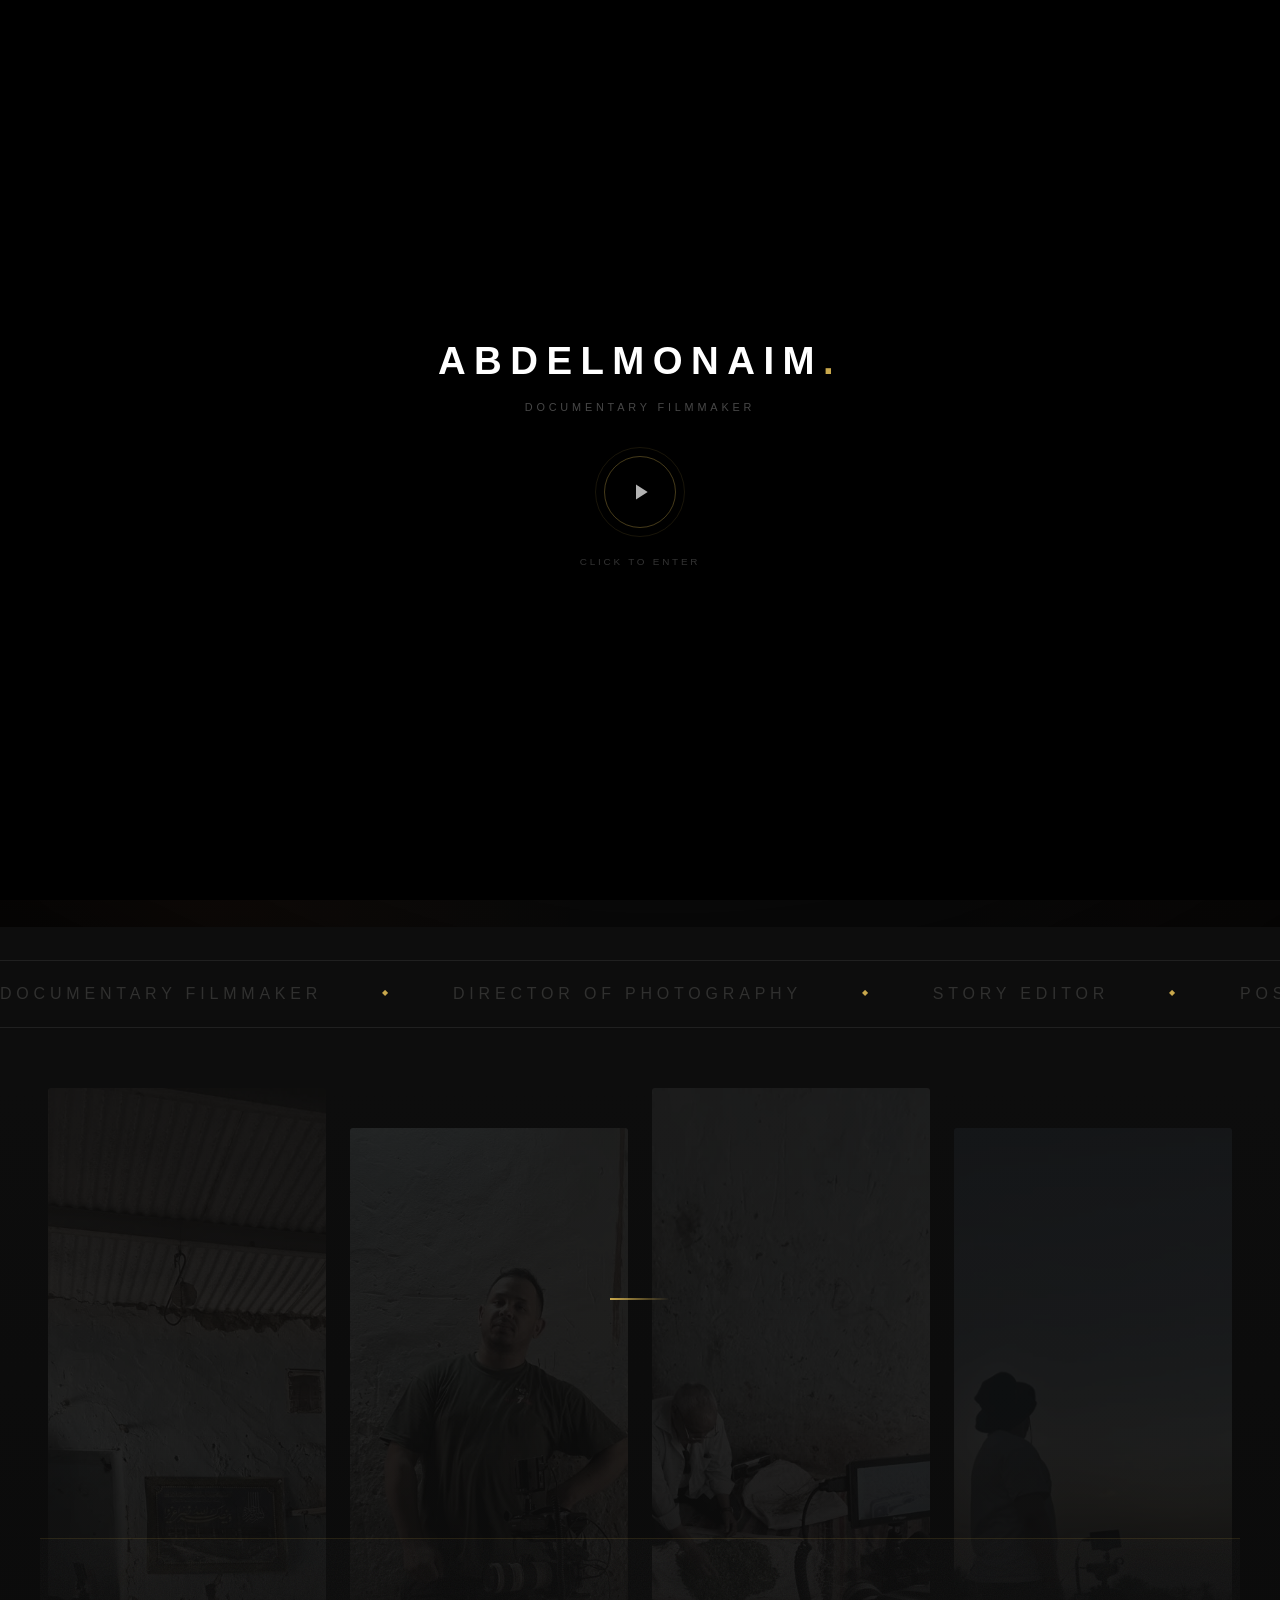
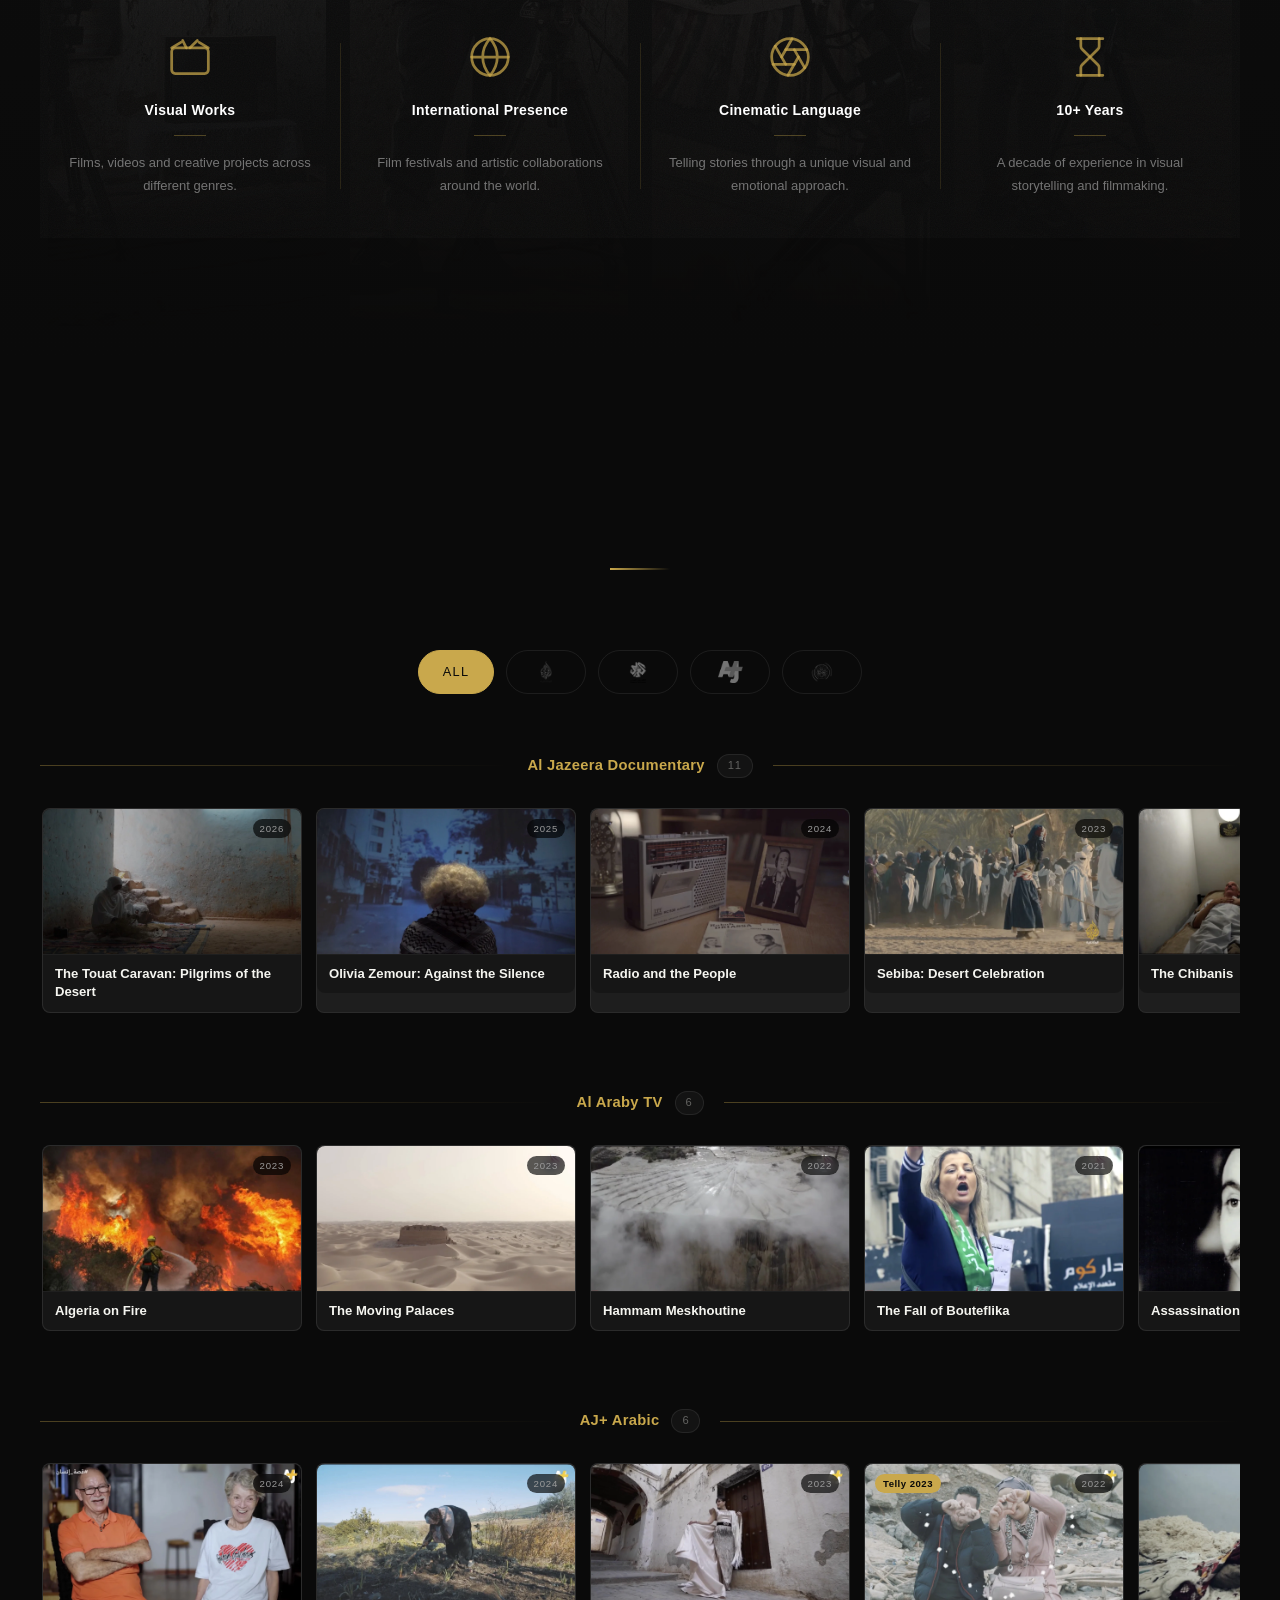
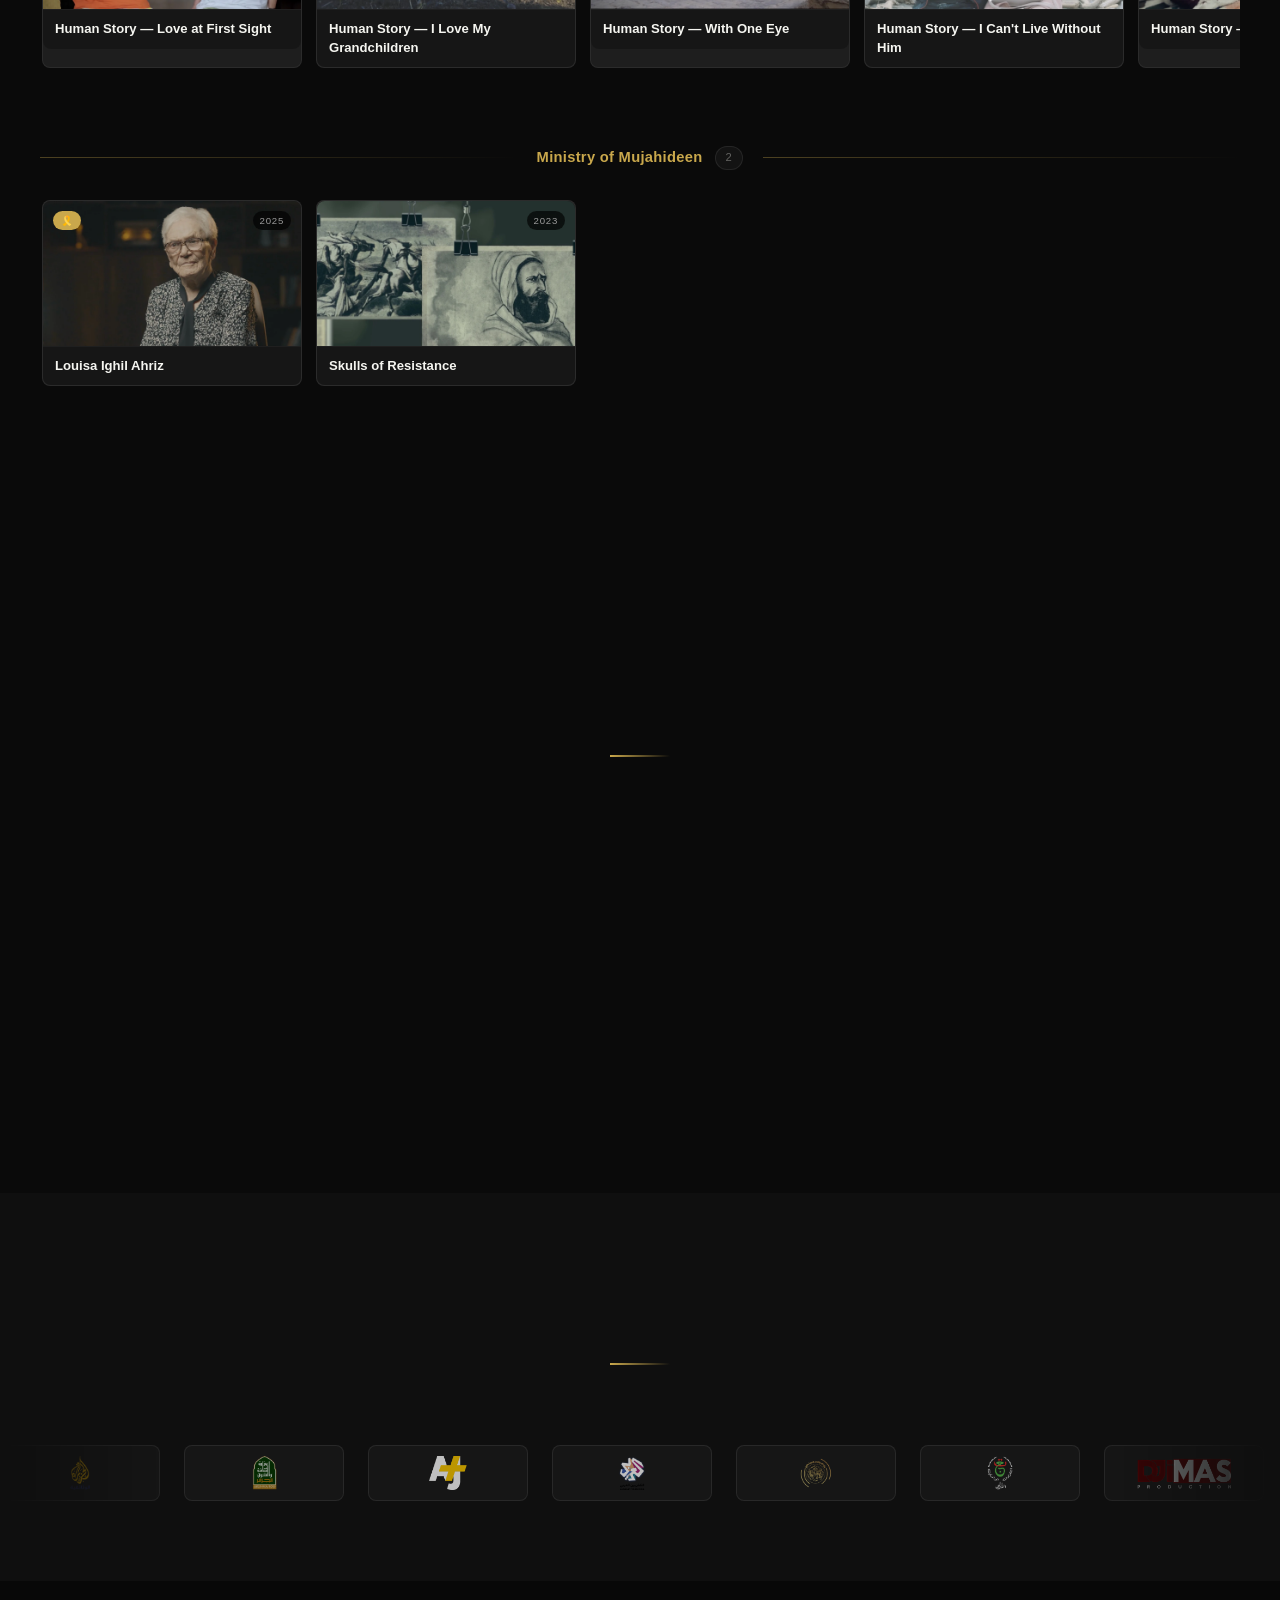
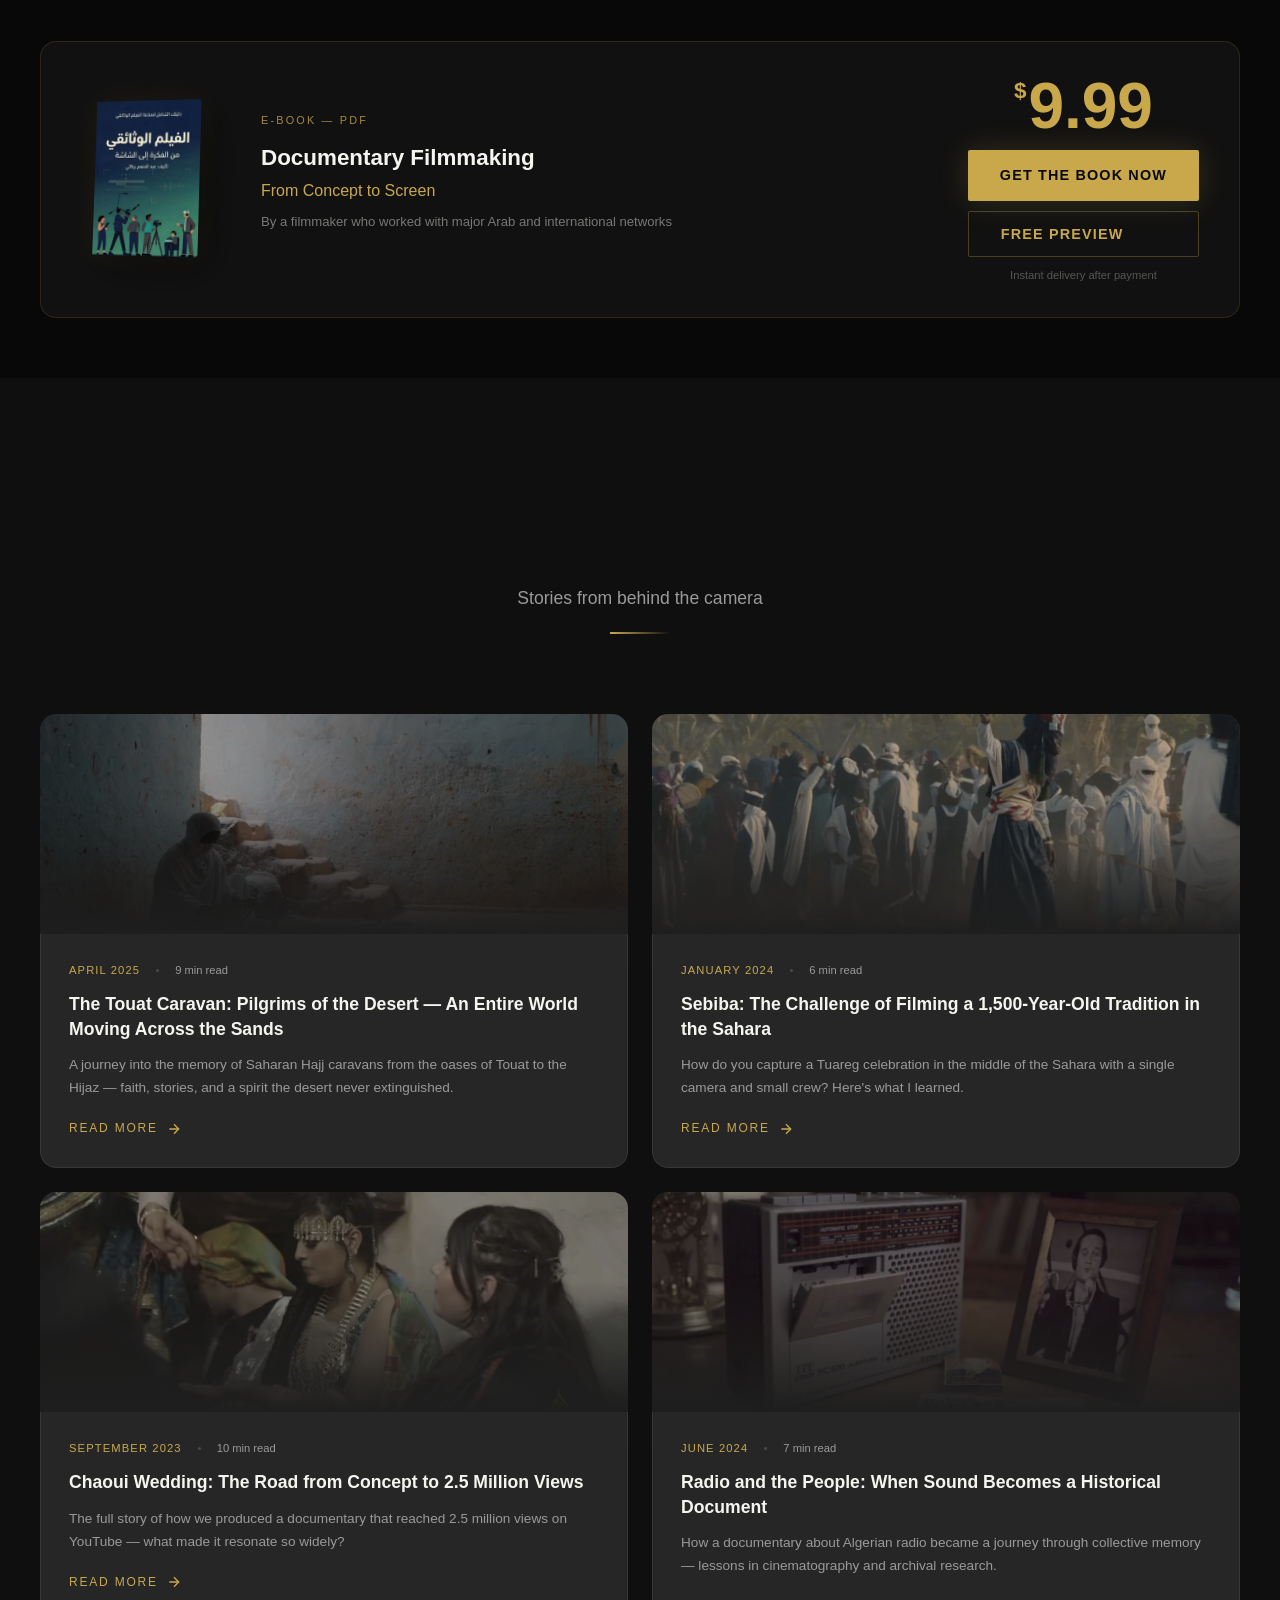
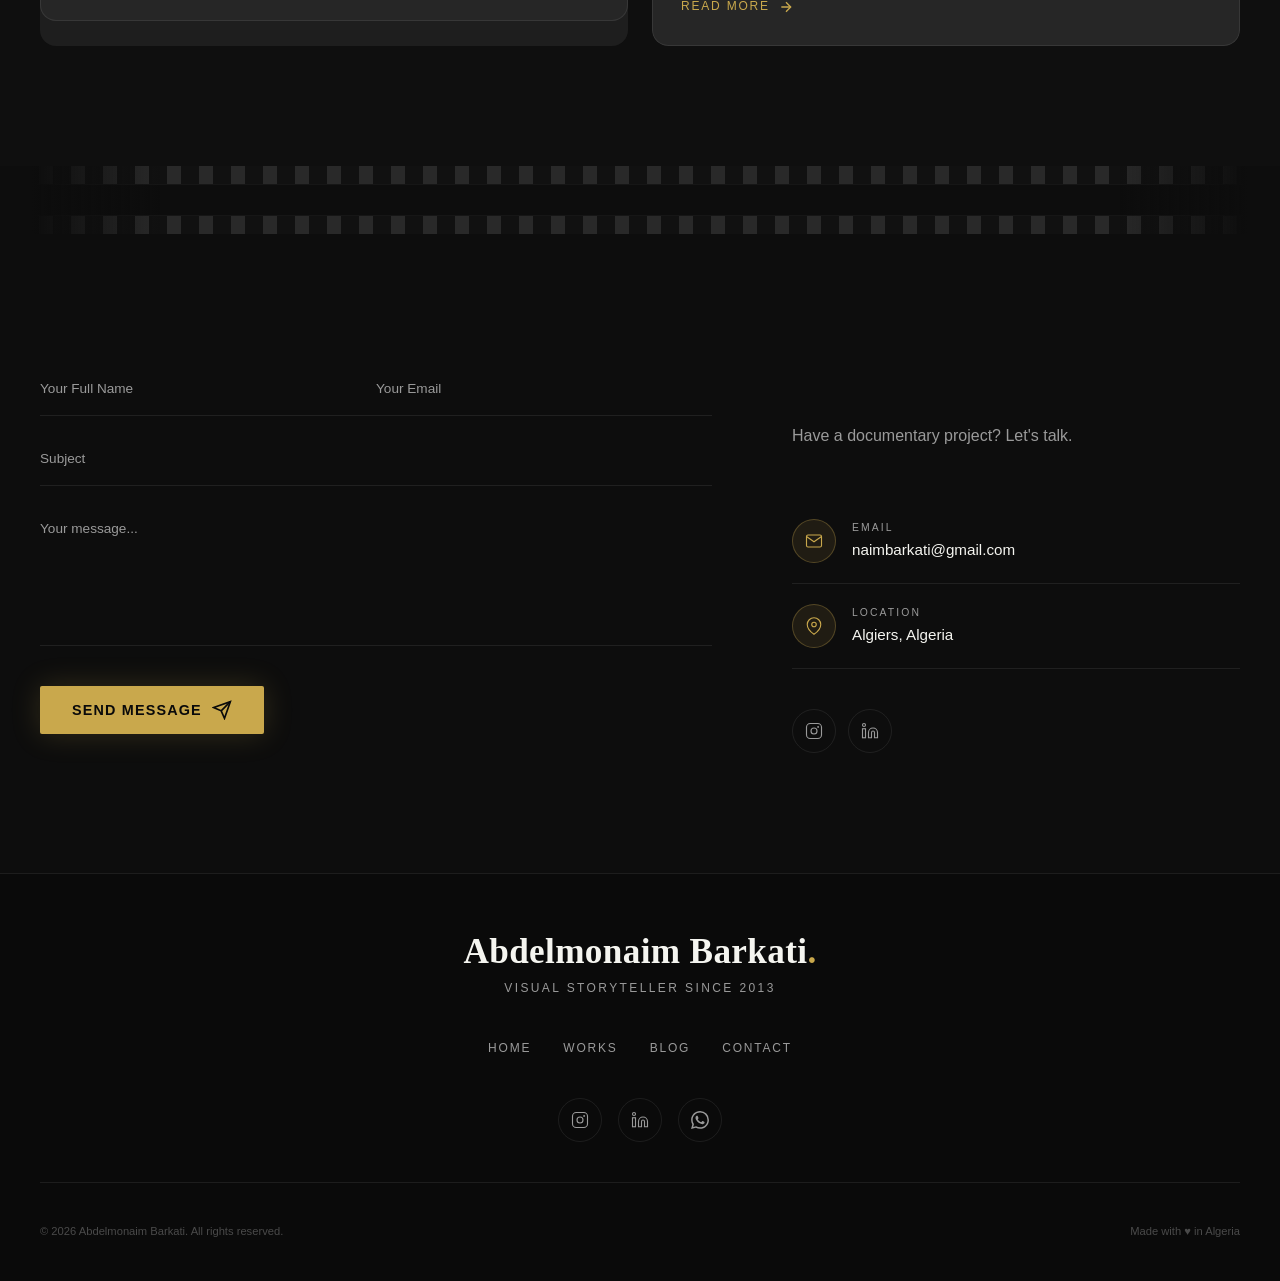
==== index.html @ caad0a42 "first commit" ====
<!DOCTYPE html>
<html lang="ar" dir="rtl">
<head>
  <meta charset="UTF-8" />
  <meta name="viewport" content="width=device-width, initial-scale=1.0" />
  <meta name="description" content="عبد المنعم بركاتي — صانع أفلام وثائقية، مدير تصوير، مونتاج قصصي. أعمال مع الجزيرة والعربي." />
  <meta property="og:title" content="عبد المنعم بركاتي | صانع أفلام وثائقية" />
  <meta property="og:description" content="بورتفوليو سينمائي لصانع أفلام وثائقية بخبرة أكثر من 10 سنوات" />
  <meta property="og:type" content="website" />
  <meta property="og:url" content="https://abdelmonaimbarkati.com/" />
  <meta property="og:image" content="https://abdelmonaimbarkati.com/assets/og-image.jpg" />
  <meta property="og:image:width" content="1200" />
  <meta property="og:image:height" content="630" />
  <meta property="og:locale" content="ar_AR" />
  <meta name="twitter:card" content="summary_large_image" />
  <meta name="twitter:image" content="https://abdelmonaimbarkati.com/assets/og-image.jpg" />

  <!-- Security Headers -->
  <meta http-equiv="X-Content-Type-Options" content="nosniff" />
  <meta http-equiv="X-Frame-Options" content="SAMEORIGIN" />
  <meta http-equiv="Referrer-Policy" content="strict-origin-when-cross-origin" />
  <meta http-equiv="Permissions-Policy" content="camera=(), microphone=(), geolocation=()" />
  <meta http-equiv="Content-Security-Policy" content="
    default-src 'self';
    script-src 'self' 'unsafe-inline' https://cdnjs.cloudflare.com https://cdn.jsdelivr.net;
    style-src 'self' 'unsafe-inline' https://fonts.googleapis.com;
    font-src 'self' https://fonts.gstatic.com;
    img-src 'self' data: https:;
    connect-src 'self' https://api.emailjs.com;
    frame-src 'self' https://www.youtube.com;
  " />

  <title>عبد المنعم بركاتي | صانع أفلام وثائقية</title>

  <!-- Favicon -->
  <link rel="icon" type="image/svg+xml" href="favicon.svg" />
  <link rel="shortcut icon" href="favicon.svg" />
  <link rel="apple-touch-icon" href="assets/apple-touch-icon.png" />

  <!-- Canonical & Sitemap -->
  <link rel="canonical" href="https://abdelmonaimbarkati.com/" />
  <link rel="sitemap" type="application/xml" href="/sitemap.xml" />

  <!-- Structured Data (Schema.org) -->
  <script type="application/ld+json">
  {
    "@context": "https://schema.org",
    "@type": "Person",
    "name": "Abdelmonaim Barkati",
    "alternateName": "عبد المنعم بركاتي",
    "url": "https://abdelmonaimbarkati.com",
    "image": "https://abdelmonaimbarkati.com/assets/og-image.jpg",
    "jobTitle": "Documentary Filmmaker",
    "description": "Documentary filmmaker with over ten years of experience in directing, cinematography, and post-production. Works with Al Jazeera Documentary and Al Araby TV.",
    "sameAs": [
      "https://www.instagram.com/abdelmonaim_barkati/",
      "https://www.linkedin.com/in/abdelmonaim-barkati-8031a2251/"
    ],
    "knowsAbout": ["Documentary Filmmaking", "Cinematography", "Post-Production", "Story Editing", "Color Grading"],
    "address": {
      "@type": "PostalAddress",
      "addressLocality": "Algiers",
      "addressCountry": "DZ"
    }
  }
  </script>

  <!-- Preconnect for performance -->
  <link rel="preconnect" href="https://fonts.googleapis.com" />
  <link rel="preconnect" href="https://fonts.gstatic.com" crossorigin />

  <!-- Google Fonts -->
  <link href="https://fonts.googleapis.com/css2?family=Cairo:wght@300;400;600;700;900&family=Tajawal:wght@400;700;900&family=Bebas+Neue&family=Inter:wght@300;400;500;600&family=DM+Sans:wght@400;500;600&family=Dancing+Script:wght@600;700&family=Aref+Ruqaa+Ink&display=swap" rel="stylesheet" />

  <!-- Stylesheets -->
  <link rel="stylesheet" href="css/main.css" />
  <link rel="stylesheet" href="css/animations.css" />
  <link rel="stylesheet" href="css/components.css" />
  <link rel="stylesheet" href="css/rtl.css" />
  <!-- Google Analytics -->
  <script async src="https://www.googletagmanager.com/gtag/js?id=G-0T9Q0EGF7C"></script>
  <script>
    window.dataLayer = window.dataLayer || [];
    function gtag(){dataLayer.push(arguments);}
    gtag("js", new Date());
    gtag("config", "G-0T9Q0EGF7C");
  </script>
</head>

<body class="lang-ar">

  <!-- ═══════════════════════════════════════════════════════
       CUSTOM CURSOR
  ═══════════════════════════════════════════════════════ -->
  <div id="cursor-outer"></div>
  <div id="cursor-inner"></div>

  <!-- Scroll Progress Bar -->
  <div id="scroll-progress"></div>

  <!-- Back to Top -->
  <button id="back-to-top" aria-label="العودة للأعلى">
    <svg viewBox="0 0 24 24" fill="none" stroke="currentColor" stroke-width="2"><polyline points="18 15 12 9 6 15"/></svg>
  </button>

  <!-- SVG Symbol Definitions -->
  <svg xmlns="http://www.w3.org/2000/svg" style="display:none" aria-hidden="true">
    <symbol id="laurel-symbol" viewBox="0 0 2400 1304" preserveAspectRatio="xMidYMid meet">
      <g transform="translate(0,1304) scale(0.1,-0.1)" fill="currentColor">
        <path d="M4475 13012 c-103 -75 -259 -269 -329 -409 -67 -134 -119 -304 -147
-478 -20 -125 -17 -533 4 -675 24 -152 58 -285 102 -391 4 -11 -18 -44 -74
-107 -121 -137 -363 -430 -485 -587 -142 -181 -145 -185 -98 -90 85 173 179
429 217 595 54 239 48 544 -16 820 -37 160 -106 350 -128 350 -17 0 -136 -94
-188 -149 -355 -372 -403 -1134 -112 -1797 28 -65 39 -101 33 -110 -256 -366
-345 -500 -490 -743 -52 -85 -94 -153 -94 -149 0 4 11 49 25 100 57 208 77
351 82 568 5 176 2 222 -15 326 -37 216 -117 415 -229 572 -58 82 -185 216
-246 260 l-45 32 -45 -51 c-95 -109 -179 -292 -216 -474 -42 -206 -37 -424 15
-665 65 -302 167 -505 342 -684 61 -62 201 -166 224 -166 5 0 -20 -55 -55
-122 -79 -150 -190 -392 -292 -638 -42 -102 -80 -194 -85 -205 -6 -12 -7 20
-2 85 11 164 7 526 -6 623 -49 340 -198 612 -436 795 -75 58 -241 144 -270
140 -18 -3 -24 -16 -38 -83 -66 -307 -63 -689 7 -968 93 -368 383 -824 591
-930 l32 -16 -29 -93 c-47 -149 -137 -516 -170 -696 -17 -92 -32 -168 -34
-170 -1 -1 -5 50 -9 114 -8 147 -38 360 -71 511 -99 445 -298 736 -640 936
-84 49 -205 101 -280 121 l-54 14 -7 -45 c-3 -24 -4 -142 -1 -261 7 -315 52
-542 156 -780 155 -359 518 -747 803 -858 l70 -28 -6 -76 c-21 -268 -17 -717
9 -1020 l5 -55 -26 55 c-15 30 -68 179 -119 330 -51 151 -111 317 -134 368
-147 337 -356 566 -645 707 -172 84 -379 135 -547 135 l-76 0 12 -77 c51 -313
179 -630 354 -878 110 -157 337 -359 552 -492 184 -115 424 -214 620 -257 25
-5 27 -11 38 -98 14 -101 92 -500 115 -587 8 -30 11 -50 7 -45 -5 5 -42 50
-83 99 -304 368 -664 641 -992 750 -191 64 -389 81 -569 50 -89 -15 -223 -59
-244 -79 -28 -26 223 -349 381 -491 145 -130 264 -213 421 -290 386 -190 754
-248 1051 -165 38 10 69 18 70 17 0 -1 20 -58 44 -127 60 -175 147 -378 235
-547 l74 -144 -57 49 c-240 207 -534 377 -806 467 -172 58 -290 78 -451 78
-198 0 -350 -40 -505 -132 -75 -45 -190 -145 -190 -166 0 -7 34 -45 75 -83
330 -309 800 -506 1280 -538 249 -16 511 50 669 171 27 20 52 33 56 28 4 -4
40 -60 80 -123 169 -267 384 -548 674 -879 12 -13 -13 1 -54 32 -287 213 -589
361 -857 418 -139 30 -386 37 -508 14 -181 -34 -339 -117 -448 -234 -68 -74
-69 -69 46 -169 236 -205 580 -369 932 -444 155 -32 428 -33 555 -1 164 42
336 130 420 217 l34 36 261 -258 c143 -142 307 -302 365 -355 l105 -97 -70 26
c-219 82 -442 142 -626 169 -123 17 -356 20 -479 5 -249 -31 -460 -122 -570
-247 -42 -48 -100 -154 -100 -184 0 -22 131 -86 261 -127 224 -72 430 -97 737
-89 169 4 239 10 315 26 128 28 243 71 331 123 79 46 215 176 235 225 l13 32
101 -86 c216 -181 447 -345 712 -506 72 -43 121 -76 110 -73 -320 90 -768 130
-1032 90 -354 -52 -624 -213 -731 -436 -61 -124 -61 -122 -5 -146 175 -75 387
-112 639 -112 391 0 722 84 959 243 79 53 207 178 251 244 19 29 36 53 38 53
1 0 95 -47 207 -104 233 -119 487 -237 734 -338 192 -79 667 -259 671 -255 2
2 23 55 47 119 l44 116 -141 52 c-531 197 -1021 418 -1397 631 l-126 71 50 46
c140 131 244 356 282 612 19 124 19 346 0 476 -20 131 -73 324 -120 436 -36
87 -37 87 -68 82 -18 -3 -64 -21 -103 -40 -247 -118 -367 -491 -309 -964 23
-190 72 -385 131 -518 13 -30 23 -56 22 -58 -6 -5 -329 216 -444 304 -132 100
-344 279 -344 290 0 4 19 18 42 31 92 53 202 179 266 306 74 148 134 383 147
576 11 175 -24 411 -91 608 -48 140 -59 161 -87 161 -13 0 -61 -18 -107 -41
-117 -56 -229 -169 -288 -289 -69 -143 -83 -214 -89 -452 -6 -219 3 -330 38
-500 21 -107 70 -260 102 -323 18 -36 9 -30 -89 61 -246 229 -695 694 -694
719 1 5 64 57 142 115 168 125 298 245 367 339 120 161 213 411 236 631 8 80
25 433 21 437 -2 2 -41 -8 -87 -23 -266 -84 -413 -211 -542 -470 -102 -204
-124 -303 -137 -626 -6 -134 -16 -272 -23 -307 l-12 -64 -106 129 c-134 163
-264 335 -368 489 -72 105 -80 121 -64 127 349 146 425 190 553 318 101 102
180 218 272 400 48 96 255 706 243 718 -10 10 -203 -18 -273 -40 -189 -58
-344 -184 -483 -392 -110 -163 -143 -246 -221 -545 -44 -173 -106 -372 -127
-410 -9 -14 -44 38 -150 222 -71 124 -230 444 -278 559 l-31 77 36 7 c303 53
447 91 577 155 314 153 619 548 788 1019 59 166 63 183 40 177 -10 -3 -61 -8
-113 -12 -389 -27 -630 -147 -845 -420 -104 -132 -172 -246 -310 -514 -72
-141 -145 -278 -162 -305 l-31 -50 -16 38 c-67 159 -216 717 -216 806 0 15 14
19 98 25 290 21 538 106 742 256 167 122 368 348 502 565 87 140 228 433 228
472 0 13 -28 14 -197 9 -230 -6 -336 -28 -479 -97 -256 -124 -517 -421 -786
-895 -47 -82 -93 -166 -103 -185 l-18 -35 -8 25 c-32 100 -64 630 -54 876 l7
171 142 7 c162 7 298 26 418 56 396 101 737 366 1011 785 60 92 197 332 197
346 0 12 -270 40 -385 40 -287 0 -506 -98 -756 -339 -142 -135 -244 -266 -442
-566 -94 -142 -173 -253 -175 -246 -13 38 50 474 103 710 34 150 119 467 128
477 3 2 36 -2 73 -9 44 -8 148 -13 284 -13 195 1 227 3 341 28 347 74 553 181
780 407 119 119 206 228 296 372 75 120 76 111 -14 136 -148 39 -199 46 -338
47 -238 0 -448 -61 -740 -218 -193 -103 -448 -325 -601 -524 -8 -10 4 34 25
97 71 207 273 725 291 744 4 4 41 0 82 -9 401 -91 874 -36 1180 138 222 127
435 327 596 561 61 87 67 78 -78 124 -156 49 -204 57 -365 56 -115 0 -173 -5
-248 -22 -372 -82 -703 -267 -989 -553 -58 -58 -93 -88 -88 -73 25 65 209 416
285 544 112 187 285 450 297 450 5 0 34 -11 66 -24 172 -71 287 -90 542 -90
287 -1 465 29 664 109 190 77 380 212 488 347 l29 37 -88 44 c-183 92 -335
123 -557 114 -358 -15 -689 -128 -964 -332 -35 -25 -66 -45 -68 -43 -11 11
577 768 597 768 6 0 49 -13 95 -30 292 -103 748 -115 1086 -30 245 63 502 207
686 385 34 34 62 66 62 72 0 14 -136 75 -225 102 -139 41 -251 55 -435 55
-394 0 -717 -95 -1017 -300 -51 -34 -93 -60 -93 -57 0 18 441 498 562 612 l78
73 127 4 c271 9 514 41 688 90 212 59 401 186 650 438 169 169 297 329 362
452 29 55 35 76 26 85 -19 19 -182 56 -298 68 -246 25 -505 -33 -715 -159
-120 -72 -246 -178 -405 -341 -166 -170 -252 -276 -343 -419 -51 -80 -98 -136
-198 -235 -72 -71 -178 -181 -237 -244 l-106 -113 59 102 c109 190 187 407
227 635 27 154 24 578 -5 735 -20 112 -52 221 -76 268 l-12 23 -39 -29z"/>
        <path d="M19462 12993 c-52 -123 -82 -307 -89 -554 -6 -224 5 -366 43 -539 39
-175 120 -378 219 -549 35 -59 23 -49 -185 162 -177 180 -236 248 -289 329
-38 57 -101 146 -141 198 -95 124 -423 449 -525 522 -157 111 -318 181 -492
214 -103 19 -305 22 -408 5 -96 -16 -216 -52 -222 -67 -6 -16 34 -94 93 -180
161 -235 448 -520 669 -662 206 -133 509 -201 968 -216 l127 -4 78 -73 c125
-118 562 -594 562 -613 0 -4 -24 11 -53 33 -125 95 -354 207 -520 255 -315 91
-693 97 -972 15 -86 -26 -225 -88 -225 -102 0 -5 29 -38 66 -74 176 -173 441
-322 682 -383 339 -85 794 -73 1086 30 46 17 89 30 95 30 20 0 601 -748 601
-773 0 -5 -19 7 -42 26 -283 230 -726 371 -1112 354 -167 -7 -269 -32 -414
-102 l-114 -55 21 -29 c35 -49 177 -177 251 -226 92 -61 226 -127 323 -160
352 -117 888 -110 1139 16 21 11 44 19 51 19 16 0 172 -232 302 -450 76 -128
260 -479 285 -544 5 -14 -34 18 -93 78 -174 175 -343 297 -551 397 -137 66
-320 129 -452 156 -109 21 -350 24 -439 4 -69 -15 -197 -54 -250 -77 l-36 -15
47 -67 c213 -301 471 -524 732 -632 101 -43 276 -86 419 -105 201 -26 432 -15
631 30 41 9 78 13 82 9 18 -19 220 -537 291 -744 l39 -115 -33 40 c-196 240
-418 422 -668 546 -325 162 -607 212 -875 155 -102 -22 -194 -48 -194 -56 0
-14 103 -175 171 -268 94 -127 280 -311 397 -390 167 -114 367 -192 614 -239
116 -22 475 -25 582 -5 37 7 70 11 73 9 9 -10 94 -327 128 -477 53 -239 116
-672 103 -711 -2 -7 -88 113 -190 267 -201 303 -296 423 -440 559 -245 231
-461 326 -743 326 -116 0 -385 -28 -385 -40 0 -17 151 -280 216 -378 168 -250
390 -468 608 -596 222 -129 477 -198 792 -213 l152 -7 7 -171 c10 -240 -24
-799 -54 -878 -5 -14 -33 29 -110 164 -278 489 -526 783 -773 913 -154 81
-265 105 -517 112 l-194 6 7 -29 c13 -50 123 -283 186 -393 169 -294 411 -558
637 -694 177 -106 376 -168 608 -188 116 -11 135 -15 135 -30 0 -27 -37 -202
-76 -354 -35 -141 -139 -463 -153 -478 -10 -10 -97 144 -214 378 -288 573
-522 793 -929 875 -58 11 -330 39 -336 34 -7 -5 79 -247 124 -349 121 -276
329 -561 524 -718 95 -76 237 -153 355 -191 73 -23 263 -65 376 -81 74 -11 77
-15 50 -82 -104 -259 -413 -825 -431 -792 -22 38 -84 237 -128 410 -78 299
-111 382 -221 545 -139 208 -294 334 -483 392 -71 22 -263 50 -274 40 -10 -11
195 -619 241 -713 64 -128 170 -294 239 -371 109 -122 229 -199 466 -299 74
-32 136 -58 137 -59 11 -10 -284 -413 -446 -610 l-106 -129 -12 64 c-7 35 -18
172 -23 304 -12 269 -26 360 -76 488 -101 263 -220 418 -407 530 -53 33 -274
113 -283 104 -7 -7 15 -403 27 -487 23 -167 91 -360 177 -505 65 -110 238
-281 419 -415 78 -58 142 -109 142 -115 1 -24 -480 -524 -697 -723 l-100 -93
35 83 c47 113 88 276 108 437 24 188 17 511 -15 626 -56 208 -184 374 -350
454 -114 56 -125 55 -156 -15 -39 -89 -91 -270 -110 -389 -58 -355 24 -771
201 -1020 51 -72 135 -153 193 -186 23 -13 42 -27 42 -31 0 -11 -212 -190
-344 -291 -113 -86 -438 -309 -443 -303 -1 1 11 36 28 77 74 181 126 428 136
649 18 406 -101 709 -321 814 -39 19 -85 37 -102 40 -35 6 -43 -6 -95 -147
-152 -411 -145 -895 17 -1220 47 -94 109 -181 171 -239 l50 -46 -116 -66
c-362 -207 -892 -447 -1377 -626 l-171 -63 44 -115 c24 -64 45 -117 46 -119 4
-4 351 126 547 204 301 121 526 222 800 360 146 73 266 133 267 133 1 0 20
-26 42 -57 113 -166 317 -309 554 -388 393 -131 961 -125 1279 12 68 30 68 25
8 148 -112 228 -375 386 -733 439 -120 18 -380 21 -507 6 -167 -20 -374 -58
-520 -96 -14 -3 34 29 105 73 267 162 499 327 710 506 l100 85 26 -47 c61
-105 218 -223 376 -281 153 -55 256 -71 496 -77 304 -7 511 18 736 88 129 41
261 106 261 128 0 10 -13 44 -30 77 -96 191 -315 311 -643 354 -116 15 -351
12 -479 -6 -176 -24 -403 -86 -623 -168 l-70 -26 105 97 c58 53 222 213 365
355 l261 258 29 -31 c46 -47 184 -135 266 -170 147 -60 224 -74 429 -73 153 0
203 4 288 22 266 58 534 167 742 303 97 63 265 201 281 230 9 17 0 30 -68 97
-119 118 -235 177 -413 214 -127 26 -376 21 -524 -11 -264 -57 -556 -199 -844
-410 -83 -61 -85 -62 -52 -23 186 217 309 367 398 486 104 139 277 393 322
474 l23 41 40 -34 c57 -49 180 -110 279 -139 430 -125 1087 34 1534 370 94 71
224 192 224 209 0 20 -120 126 -191 168 -82 48 -193 91 -294 112 -105 23 -309
24 -433 1 -310 -55 -663 -230 -979 -485 l-110 -88 82 161 c96 190 166 353 225
526 23 69 43 126 44 127 1 1 32 -7 70 -17 288 -80 656 -26 1026 151 234 113
434 269 617 482 126 148 227 298 210 313 -21 20 -155 64 -244 79 -303 53 -627
-28 -943 -235 -236 -155 -422 -329 -678 -635 -19 -23 -31 -31 -27 -20 20 60
79 346 107 515 17 107 33 196 34 198 1 2 45 14 98 28 272 68 579 233 831 446
313 264 530 666 615 1142 l18 99 -121 -6 c-457 -22 -857 -280 -1080 -697 -70
-131 -109 -228 -206 -518 -49 -147 -101 -292 -115 -322 l-27 -55 6 65 c27 324
30 713 9 1000 l-7 85 79 32 c195 80 403 259 587 506 181 240 282 478 337 787
24 132 40 511 26 604 l-7 45 -52 -16 c-302 -87 -580 -301 -739 -565 -137 -229
-228 -592 -256 -1020 l-8 -113 -13 75 c-43 250 -130 617 -194 822 l-25 77 52
30 c53 30 170 143 229 221 148 196 287 479 342 697 69 274 73 652 10 953 -24
117 -20 111 -64 95 -126 -44 -265 -140 -379 -260 -163 -173 -261 -387 -302
-660 -18 -120 -24 -419 -11 -579 7 -81 10 -150 8 -152 -2 -2 -25 51 -52 119
-75 189 -208 484 -303 676 -82 163 -86 174 -68 185 238 141 409 366 501 660
142 454 119 878 -66 1201 -24 43 -64 100 -87 127 l-44 48 -31 -22 c-64 -45
-180 -164 -243 -247 -74 -100 -151 -250 -194 -377 -96 -292 -94 -677 5 -1072
19 -75 35 -139 35 -142 0 -2 -48 74 -106 170 -120 199 -301 476 -412 630 l-75
104 16 41 c9 22 36 90 61 150 53 128 107 332 132 495 22 142 25 457 5 575 -44
269 -132 469 -276 623 -66 72 -176 162 -197 162 -14 0 -64 -117 -93 -217 -71
-244 -104 -524 -85 -724 23 -247 116 -551 251 -822 23 -45 37 -77 31 -72 -5 6
-92 114 -193 240 -101 127 -253 311 -338 409 -84 99 -154 185 -155 190 0 6 14
54 31 106 56 170 80 320 90 570 21 531 -121 943 -425 1231 -52 49 -98 89 -102
89 -4 0 -17 -21 -28 -47z"/>
      </g>
    </symbol>
    <symbol id="laurel-branch" viewBox="80 0 640 1304" preserveAspectRatio="xMidYMid meet">
      <g transform="translate(0,1304) scale(0.1,-0.1)" fill="currentColor">
        <path d="M4475 13012 c-103 -75 -259 -269 -329 -409 -67 -134 -119 -304 -147
-478 -20 -125 -17 -533 4 -675 24 -152 58 -285 102 -391 4 -11 -18 -44 -74
-107 -121 -137 -363 -430 -485 -587 -142 -181 -145 -185 -98 -90 85 173 179
429 217 595 54 239 48 544 -16 820 -37 160 -106 350 -128 350 -17 0 -136 -94
-188 -149 -355 -372 -403 -1134 -112 -1797 28 -65 39 -101 33 -110 -256 -366
-345 -500 -490 -743 -52 -85 -94 -153 -94 -149 0 4 11 49 25 100 57 208 77
351 82 568 5 176 2 222 -15 326 -37 216 -117 415 -229 572 -58 82 -185 216
-246 260 l-45 32 -45 -51 c-95 -109 -179 -292 -216 -474 -42 -206 -37 -424 15
-665 65 -302 167 -505 342 -684 61 -62 201 -166 224 -166 5 0 -20 -55 -55
-122 -79 -150 -190 -392 -292 -638 -42 -102 -80 -194 -85 -205 -6 -12 -7 20
-2 85 11 164 7 526 -6 623 -49 340 -198 612 -436 795 -75 58 -241 144 -270
140 -18 -3 -24 -16 -38 -83 -66 -307 -63 -689 7 -968 93 -368 383 -824 591
-930 l32 -16 -29 -93 c-47 -149 -137 -516 -170 -696 -17 -92 -32 -168 -34
-170 -1 -1 -5 50 -9 114 -8 147 -38 360 -71 511 -99 445 -298 736 -640 936
-84 49 -205 101 -280 121 l-54 14 -7 -45 c-3 -24 -4 -142 -1 -261 7 -315 52
-542 156 -780 155 -359 518 -747 803 -858 l70 -28 -6 -76 c-21 -268 -17 -717
9 -1020 l5 -55 -26 55 c-15 30 -68 179 -119 330 -51 151 -111 317 -134 368
-147 337 -356 566 -645 707 -172 84 -379 135 -547 135 l-76 0 12 -77 c51 -313
179 -630 354 -878 110 -157 337 -359 552 -492 184 -115 424 -214 620 -257 25
-5 27 -11 38 -98 14 -101 92 -500 115 -587 8 -30 11 -50 7 -45 -5 5 -42 50
-83 99 -304 368 -664 641 -992 750 -191 64 -389 81 -569 50 -89 -15 -223 -59
-244 -79 -28 -26 223 -349 381 -491 145 -130 264 -213 421 -290 386 -190 754
-248 1051 -165 38 10 69 18 70 17 0 -1 20 -58 44 -127 60 -175 147 -378 235
-547 l74 -144 -57 49 c-240 207 -534 377 -806 467 -172 58 -290 78 -451 78
-198 0 -350 -40 -505 -132 -75 -45 -190 -145 -190 -166 0 -7 34 -45 75 -83
330 -309 800 -506 1280 -538 249 -16 511 50 669 171 27 20 52 33 56 28 4 -4
40 -60 80 -123 169 -267 384 -548 674 -879 12 -13 -13 1 -54 32 -287 213 -589
361 -857 418 -139 30 -386 37 -508 14 -181 -34 -339 -117 -448 -234 -68 -74
-69 -69 46 -169 236 -205 580 -369 932 -444 155 -32 428 -33 555 -1 164 42
336 130 420 217 l34 36 261 -258 c143 -142 307 -302 365 -355 l105 -97 -70 26
c-219 82 -442 142 -626 169 -123 17 -356 20 -479 5 -249 -31 -460 -122 -570
-247 -42 -48 -100 -154 -100 -184 0 -22 131 -86 261 -127 224 -72 430 -97 737
-89 169 4 239 10 315 26 128 28 243 71 331 123 79 46 215 176 235 225 l13 32
101 -86 c216 -181 447 -345 712 -506 72 -43 121 -76 110 -73 -320 90 -768 130
-1032 90 -354 -52 -624 -213 -731 -436 -61 -124 -61 -122 -5 -146 175 -75 387
-112 639 -112 391 0 722 84 959 243 79 53 207 178 251 244 19 29 36 53 38 53
1 0 95 -47 207 -104 233 -119 487 -237 734 -338 192 -79 667 -259 671 -255 2
2 23 55 47 119 l44 116 -141 52 c-531 197 -1021 418 -1397 631 l-126 71 50 46
c140 131 244 356 282 612 19 124 19 346 0 476 -20 131 -73 324 -120 436 -36
87 -37 87 -68 82 -18 -3 -64 -21 -103 -40 -247 -118 -367 -491 -309 -964 23
-190 72 -385 131 -518 13 -30 23 -56 22 -58 -6 -5 -329 216 -444 304 -132 100
-344 279 -344 290 0 4 19 18 42 31 92 53 202 179 266 306 74 148 134 383 147
576 11 175 -24 411 -91 608 -48 140 -59 161 -87 161 -13 0 -61 -18 -107 -41
-117 -56 -229 -169 -288 -289 -69 -143 -83 -214 -89 -452 -6 -219 3 -330 38
-500 21 -107 70 -260 102 -323 18 -36 9 -30 -89 61 -246 229 -695 694 -694
719 1 5 64 57 142 115 168 125 298 245 367 339 120 161 213 411 236 631 8 80
25 433 21 437 -2 2 -41 -8 -87 -23 -266 -84 -413 -211 -542 -470 -102 -204
-124 -303 -137 -626 -6 -134 -16 -272 -23 -307 l-12 -64 -106 129 c-134 163
-264 335 -368 489 -72 105 -80 121 -64 127 349 146 425 190 553 318 101 102
180 218 272 400 48 96 255 706 243 718 -10 10 -203 -18 -273 -40 -189 -58
-344 -184 -483 -392 -110 -163 -143 -246 -221 -545 -44 -173 -106 -372 -127
-410 -9 -14 -44 38 -150 222 -71 124 -230 444 -278 559 l-31 77 36 7 c303 53
447 91 577 155 314 153 619 548 788 1019 59 166 63 183 40 177 -10 -3 -61 -8
-113 -12 -389 -27 -630 -147 -845 -420 -104 -132 -172 -246 -310 -514 -72
-141 -145 -278 -162 -305 l-31 -50 -16 38 c-67 159 -216 717 -216 806 0 15 14
19 98 25 290 21 538 106 742 256 167 122 368 348 502 565 87 140 228 433 228
472 0 13 -28 14 -197 9 -230 -6 -336 -28 -479 -97 -256 -124 -517 -421 -786
-895 -47 -82 -93 -166 -103 -185 l-18 -35 -8 25 c-32 100 -64 630 -54 876 l7
171 142 7 c162 7 298 26 418 56 396 101 737 366 1011 785 60 92 197 332 197
346 0 12 -270 40 -385 40 -287 0 -506 -98 -756 -339 -142 -135 -244 -266 -442
-566 -94 -142 -173 -253 -175 -246 -13 38 50 474 103 710 34 150 119 467 128
477 3 2 36 -2 73 -9 44 -8 148 -13 284 -13 195 1 227 3 341 28 347 74 553 181
780 407 119 119 206 228 296 372 75 120 76 111 -14 136 -148 39 -199 46 -338
47 -238 0 -448 -61 -740 -218 -193 -103 -448 -325 -601 -524 -8 -10 4 34 25
97 71 207 273 725 291 744 4 4 41 0 82 -9 401 -91 874 -36 1180 138 222 127
435 327 596 561 61 87 67 78 -78 124 -156 49 -204 57 -365 56 -115 0 -173 -5
-248 -22 -372 -82 -703 -267 -989 -553 -58 -58 -93 -88 -88 -73 25 65 209 416
285 544 112 187 285 450 297 450 5 0 34 -11 66 -24 172 -71 287 -90 542 -90
287 -1 465 29 664 109 190 77 380 212 488 347 l29 37 -88 44 c-183 92 -335
123 -557 114 -358 -15 -689 -128 -964 -332 -35 -25 -66 -45 -68 -43 -11 11
577 768 597 768 6 0 49 -13 95 -30 292 -103 748 -115 1086 -30 245 63 502 207
686 385 34 34 62 66 62 72 0 14 -136 75 -225 102 -139 41 -251 55 -435 55
-394 0 -717 -95 -1017 -300 -51 -34 -93 -60 -93 -57 0 18 441 498 562 612 l78
73 127 4 c271 9 514 41 688 90 212 59 401 186 650 438 169 169 297 329 362
452 29 55 35 76 26 85 -19 19 -182 56 -298 68 -246 25 -505 -33 -715 -159
-120 -72 -246 -178 -405 -341 -166 -170 -252 -276 -343 -419 -51 -80 -98 -136
-198 -235 -72 -71 -178 -181 -237 -244 l-106 -113 59 102 c109 190 187 407
227 635 27 154 24 578 -5 735 -20 112 -52 221 -76 268 l-12 23 -39 -29z"/>
      </g>
    </symbol>
  </svg>

  <!-- Toast notification -->
  <div id="toast"></div>

  <!-- ═══════════════════════════════════════════════════════
       ENTER SCREEN
  ═══════════════════════════════════════════════════════ -->
  <div id="enter-screen" aria-label="Enter site">
    <div class="es-content">
      <div class="es-logo">ABDELMONAIM<span>.</span></div>
      <div class="es-tagline">Documentary Filmmaker</div>
      <button class="es-btn" id="enter-btn" aria-label="Enter">
        <div class="es-btn-ring"></div>
        <svg class="es-btn-icon" viewBox="0 0 24 24" fill="currentColor"><polygon points="6 3 20 12 6 21 6 3"/></svg>
      </button>
      <p class="es-hint ar-only">انقر للدخول</p>
      <p class="es-hint en-only">Click to Enter</p>
    </div>
  </div>

  <!-- ═══════════════════════════════════════════════════════
       PRELOADER
  ═══════════════════════════════════════════════════════ -->
  <div id="preloader" aria-hidden="true">
    <div class="pl-scanlines"></div>
    <div class="pl-grain"></div>

    <!-- Top film strip -->
    <div class="pl-strip">
      <div class="pl-hole"></div><div class="pl-hole"></div><div class="pl-hole"></div>
      <div class="pl-hole"></div><div class="pl-hole"></div><div class="pl-hole"></div>
      <div class="pl-hole"></div><div class="pl-hole"></div><div class="pl-hole"></div>
      <div class="pl-hole"></div><div class="pl-hole"></div><div class="pl-hole"></div>
      <div class="pl-hole"></div><div class="pl-hole"></div><div class="pl-hole"></div>
      <div class="pl-hole"></div><div class="pl-hole"></div><div class="pl-hole"></div>
      <span class="pl-strip-label">ABDELMONAIM BARKATI · DOCUMENTARY FILMMAKER</span>
    </div>

    <!-- Stage -->
    <div class="pl-stage">
      <div class="pl-sidebar">
        <span class="pl-sidebar-text">KODAK</span>
        <span class="pl-sidebar-text">5213</span>
        <span class="pl-sidebar-num">35MM</span>
      </div>

      <div class="pl-center">
        <!-- Countdown circle -->
        <div class="pl-circle-wrap" id="pl-circle-wrap">
          <svg class="pl-circle-svg" viewBox="0 0 300 300" aria-hidden="true">
            <circle cx="150" cy="150" r="132" fill="none" stroke="rgba(201,168,76,0.45)" stroke-width="1.5"/>
            <line x1="150" y1="0"   x2="150" y2="300" stroke="rgba(201,168,76,0.35)" stroke-width="1"/>
            <line x1="0"   y1="150" x2="300" y2="150" stroke="rgba(201,168,76,0.35)" stroke-width="1"/>
            <circle cx="150" cy="150" r="96" fill="none" stroke="rgba(201,168,76,0.2)"  stroke-width="1"/>
            <circle cx="150" cy="150" r="52" fill="none" stroke="rgba(201,168,76,0.1)"  stroke-width="1"/>
            <line x1="193" y1="43"  x2="218" y2="18"  stroke="rgba(201,168,76,0.55)" stroke-width="1.5"/>
            <line x1="107" y1="43"  x2="82"  y2="18"  stroke="rgba(201,168,76,0.55)" stroke-width="1.5"/>
            <line x1="193" y1="257" x2="218" y2="282" stroke="rgba(201,168,76,0.55)" stroke-width="1.5"/>
            <line x1="107" y1="257" x2="82"  y2="282" stroke="rgba(201,168,76,0.55)" stroke-width="1.5"/>
          </svg>
          <div class="pl-num" id="pl-num">3</div>
        </div>

        <!-- Name reveal -->
        <div class="pl-name-wrap" id="pl-name-wrap">
          <div class="pl-name-en">ABDELMONAIM BARKATI</div>
          <div class="pl-name-line"></div>
          <div class="pl-name-ar">عبد المنعم بركاتي</div>
          <div class="pl-name-role">صانع أفلام وثائقية</div>
        </div>
      </div>

      <div class="pl-sidebar pl-sidebar-r">
        <span class="pl-sidebar-text">24FPS</span>
        <span class="pl-sidebar-text">HDR</span>
        <span class="pl-sidebar-num">4K</span>
      </div>
    </div>

    <!-- Bottom film strip -->
    <div class="pl-strip">
      <div class="pl-hole"></div><div class="pl-hole"></div><div class="pl-hole"></div>
      <div class="pl-hole"></div><div class="pl-hole"></div><div class="pl-hole"></div>
      <div class="pl-hole"></div><div class="pl-hole"></div><div class="pl-hole"></div>
      <div class="pl-hole"></div><div class="pl-hole"></div><div class="pl-hole"></div>
      <div class="pl-hole"></div><div class="pl-hole"></div><div class="pl-hole"></div>
      <div class="pl-hole"></div><div class="pl-hole"></div><div class="pl-hole"></div>
    </div>

    <!-- Progress bar -->
    <div class="pl-progress-track">
      <div class="pl-progress-fill" id="preloader-bar"></div>
    </div>

    <!-- Compatibility stubs -->
    <div id="preloader-counter" style="display:none">0</div>
    <div id="preloader-label"   style="display:none"></div>
  </div>

  <!-- Page transition overlay -->
  <div id="page-transition"></div>

  <!-- Cinematic Engine -->
  <div class="cinematic-engine" aria-hidden="true">
    <div class="ce-light-leaks"></div>
    <div class="ce-dust"></div>
    <div class="ce-vignette"></div>
  </div>

  <!-- ═══════════════════════════════════════════════════════
       NAVIGATION
  ═══════════════════════════════════════════════════════ -->
  <nav id="navbar">
    <div class="container">
      <div class="nav-inner">
        <a href="#hero" class="nav-logo">
          Abdelmonaim Barkati<span class="nav-dot">.</span>
        </a>

        <ul class="nav-links">
          <li><a href="#hero"    class="nav-link active" data-i18n="nav.home">الرئيسية</a></li>
          <li><a href="#about"   class="nav-link" data-i18n="nav.about">من أنا</a></li>
          <li><a href="#works"   class="nav-link" data-i18n="nav.works">أعمالي</a></li>
          <li><a href="book.html" class="nav-link" data-i18n="nav.book">الكتاب</a></li>
          <li><a href="#blog"    class="nav-link" data-i18n="nav.blog">المدونة</a></li>
          <li><a href="#contact" class="nav-link" data-i18n="nav.contact">تواصل</a></li>
        </ul>

        <div class="nav-right">
          <!-- Language Toggle -->
          <button class="lang-toggle" id="lang-toggle" aria-label="Switch language">
            <span class="lang-option active" id="lang-ar-btn">AR</span>
            <span class="lang-divider"></span>
            <span class="lang-option" id="lang-en-btn">EN</span>
          </button>

          <!-- Mobile menu button -->
          <button class="nav-menu-btn" id="nav-menu-btn" aria-label="القائمة">
            <span></span><span></span><span></span>
          </button>
        </div>
      </div>
    </div>
  </nav>

  <!-- Mobile Nav -->
  <div class="nav-mobile" id="nav-mobile">
    <a href="#hero"    class="nav-link" data-i18n="nav.home">الرئيسية</a>
    <a href="#about"   class="nav-link" data-i18n="nav.about">من أنا</a>
    <a href="#works"   class="nav-link" data-i18n="nav.works">أعمالي</a>
    <a href="book.html" class="nav-link" data-i18n="nav.book">الكتاب</a>
    <a href="#blog"    class="nav-link" data-i18n="nav.blog">المدونة</a>
    <a href="#contact" class="nav-link" data-i18n="nav.contact">تواصل</a>
  </div>

  <!-- ═══════════════════════════════════════════════════════
       HERO SECTION
  ═══════════════════════════════════════════════════════ -->
  <section id="hero">
    <!-- Particles canvas -->
    <canvas id="particles-canvas"></canvas>

    <!-- Background glow circles -->
    <div class="hero-bg" aria-hidden="true">
      <div class="hero-bg-circle c1"></div>
      <div class="hero-bg-circle c2"></div>
    </div>

    <!-- Content side -->
    <div class="container" style="display:contents;">
      <div class="hero-content" style="padding: 0 60px 0 60px; z-index:2;">
        <div class="hero-greeting anim-fade-up" data-delay="0.2">
          <span data-i18n="hero.greeting">مرحباً، أنا</span>
        </div>

        <h1 class="hero-name">
          <span class="hero-name-inner" data-i18n="hero.name">عبد المنعم بركاتي</span>
        </h1>

        <div class="hero-title anim-fade-up" data-delay="0.5" data-i18n="hero.title">
          صانع أفلام وثائقية
        </div>

        <div class="hero-subtitle anim-fade-up" data-delay="0.6" data-i18n="hero.subtitle">
          مدير تصوير · مونتاج قصصي · ما بعد الإنتاج
        </div>

        <p class="hero-tagline anim-fade-up" data-delay="0.7" data-i18n="hero.tagline">
          أحوّل اللحظات الحقيقية إلى حكايات بصرية لا تُنسى.
        </p>

        <div class="hero-cta anim-fade-up" data-delay="0.8">
          <div class="magnetic-wrap">
            <a href="#works" class="btn btn-primary btn-glow">
              <span data-i18n="hero.cta_works">شاهد أعمالي</span>
              <svg class="btn-icon" viewBox="0 0 24 24" fill="none" stroke="currentColor" stroke-width="2">
                <line x1="5" y1="12" x2="19" y2="12"/>
                <polyline points="12 5 19 12 12 19"/>
              </svg>
            </a>
          </div>
          <div class="magnetic-wrap">
            <a href="#contact" class="btn btn-outline">
              <span data-i18n="hero.cta_contact">تواصل معي</span>
            </a>
          </div>
          <a href="assets/cv/CV_AR.pdf" download="CV_Barkati_AR.pdf" class="btn btn-cv ar-only">
            تحميل السيرة الذاتية
            <svg viewBox="0 0 24 24" fill="none" stroke="currentColor" stroke-width="2" width="15" height="15"><path d="M21 15v4a2 2 0 0 1-2 2H5a2 2 0 0 1-2-2v-4"/><polyline points="7 10 12 15 17 10"/><line x1="12" y1="15" x2="12" y2="3"/></svg>
          </a>
          <a href="assets/cv/CV_EN.pdf" download="CV_Barkati_EN.pdf" class="btn btn-cv en-only">
            Download CV
            <svg viewBox="0 0 24 24" fill="none" stroke="currentColor" stroke-width="2" width="15" height="15"><path d="M21 15v4a2 2 0 0 1-2 2H5a2 2 0 0 1-2-2v-4"/><polyline points="7 10 12 15 17 10"/><line x1="12" y1="15" x2="12" y2="3"/></svg>
          </a>
        </div>
      </div>

      <!-- Visual side — photo -->
      <div class="hero-visual" style="padding: 0 60px 0 60px; z-index:2;">
        <div class="hero-photo-wrap" id="hero-photo-wrap">
          <div class="hero-photo-bg" aria-hidden="true"></div>
          <div class="hero-photo-ring"  aria-hidden="true"></div>
          <div class="hero-photo-ring-2" aria-hidden="true"></div>

          <!-- Light streaks -->
          <span class="hero-light-streak" aria-hidden="true"></span>
          <span class="hero-light-streak" aria-hidden="true"></span>

          <!-- Photo frame -->
          <div class="hero-photo-frame">
            <!-- Replace src with actual photo path when available -->
            <img
              src="assets/images/profile.jpg"
              alt="عبد المنعم بركاتي"
              class="hero-photo"
              id="hero-photo"
              decoding="async"
              onerror="this.style.display='none'; document.getElementById('photo-placeholder').style.display='flex';"
            />
            <div class="hero-photo-placeholder" id="photo-placeholder" style="display:none">
              <svg viewBox="0 0 24 24" fill="none" stroke="currentColor" stroke-width="1">
                <path d="M20 21v-2a4 4 0 0 0-4-4H8a4 4 0 0 0-4 4v2"/>
                <circle cx="12" cy="7" r="4"/>
              </svg>
              <p>أضف صورتك الشخصية<br/>assets/images/profile.jpg</p>
            </div>
            <div class="hero-photo-overlay" aria-hidden="true"></div>
          </div>

          <!-- Corner accents -->
          <div class="photo-corner tl" aria-hidden="true"></div>
          <div class="photo-corner tr" aria-hidden="true"></div>
          <div class="photo-corner bl" aria-hidden="true"></div>
          <div class="photo-corner br" aria-hidden="true"></div>
        </div>
      </div>
    </div>

    <!-- Scroll indicator -->
    <div class="hero-scroll scroll-indicator" aria-hidden="true">
      <div class="hero-scroll-line"></div>
      <span data-i18n="hero.scroll">تمرير</span>
    </div>
  </section>

  <!-- Marquee strip between sections -->
  <div class="marquee-wrap" aria-hidden="true">
    <div class="marquee-text" id="marquee1">
      <span class="marquee-item">DOCUMENTARY FILMMAKER</span>
      <span class="marquee-item">DIRECTOR OF PHOTOGRAPHY</span>
      <span class="marquee-item">STORY EDITOR</span>
      <span class="marquee-item">POST-PRODUCTION</span>
      <span class="marquee-item">AL JAZEERA DOCUMENTARY</span>
      <span class="marquee-item">10+ YEARS EXPERIENCE</span>
      <!-- duplicate for seamless loop -->
      <span class="marquee-item">DOCUMENTARY FILMMAKER</span>
      <span class="marquee-item">DIRECTOR OF PHOTOGRAPHY</span>
      <span class="marquee-item">STORY EDITOR</span>
      <span class="marquee-item">POST-PRODUCTION</span>
      <span class="marquee-item">AL JAZEERA DOCUMENTARY</span>
      <span class="marquee-item">10+ YEARS EXPERIENCE</span>
    </div>
  </div>

  <!-- ═══════════════════════════════════════════════════════
       ABOUT SECTION
  ═══════════════════════════════════════════════════════ -->
  <section id="about">
    <!-- Background photos -->
    <div class="about-photos-strip" aria-hidden="true">
      <div class="about-photo-frame">
        <img src="assets/images/about-IMG_8869.webp" alt="" loading="lazy" decoding="async" />
      </div>
      <div class="about-photo-frame about-photo-frame--down">
        <img src="assets/images/about-IMG_8635.webp" alt="" loading="lazy" decoding="async" />
      </div>
      <div class="about-photo-frame">
        <img src="assets/images/about-IMG_0708.webp" alt="" loading="lazy" decoding="async" />
      </div>
      <div class="about-photo-frame about-photo-frame--down">
        <img src="assets/images/about-hero.webp" alt="" loading="lazy" decoding="async" />
      </div>
    </div>

    <div class="container">
      <span class="section-num" aria-hidden="true">01</span>

      <div class="about-grid">
        <!-- Text content -->
        <div>
          <div class="section-header" style="margin-bottom: 40px;">
            <span class="section-label" data-i18n="about.label">About the Filmmaker</span>
            <h2 class="section-title anim-fade-up" data-i18n="about.section_title">من أنا</h2>
            <div class="section-divider"></div>
          </div>

          <p class="about-bio anim-fade-up" data-i18n="about.bio">
            صانع أفلام وثائقية بخبرة تتجاوز عشر سنوات في الإخراج والتصوير وما بعد الإنتاج. عملت على أفلام وبرامج وثائقية لكبرى المحطات العالمية كقناة الجزيرة الوثائقية والعربي. أعمالي تجمع بين العمق البصري والجودة السردية والتميز التقني، وقد نالت اعترافاً دولياً في مهرجانات كبرى.
          </p>

        </div>
      </div>

      <!-- Cinema Stats -->
      <div class="cs-wrap" id="csSection">
        <div class="cs-grain"></div>
        <div class="cs-grid">

          <div class="cs-item reveal">
            <svg class="cs-svg-icon" viewBox="0 0 24 24" fill="none" stroke="currentColor" stroke-width="1.5" stroke-linecap="round" stroke-linejoin="round">
              <rect x="2" y="7" width="20" height="14" rx="2"/>
              <path d="M16 3l-4 4M8 3l2 4M2 7l5-3M22 7l-5-3"/>
            </svg>
            <div class="cs-title cs-en">Visual Works</div>
            <div class="cs-title cs-ar">الأعمال البصرية</div>
            <div class="cs-line"></div>
            <div class="cs-desc">Films, videos and creative projects across different genres.</div>
            <div class="cs-desc-ar">أفلام ومشاريع إبداعية عبر أنواع مختلفة</div>
          </div>

          <div class="cs-item reveal">
            <svg class="cs-svg-icon" viewBox="0 0 24 24" fill="none" stroke="currentColor" stroke-width="1.5" stroke-linecap="round">
              <circle cx="12" cy="12" r="10"/>
              <path d="M2 12h20M12 2a15.3 15.3 0 0 1 4 10 15.3 15.3 0 0 1-4 10 15.3 15.3 0 0 1-4-10 15.3 15.3 0 0 1 4-10z"/>
            </svg>
            <div class="cs-title cs-en">International Presence</div>
            <div class="cs-title cs-ar">الحضور الدولي</div>
            <div class="cs-line"></div>
            <div class="cs-desc">Film festivals and artistic collaborations around the world.</div>
            <div class="cs-desc-ar">مهرجانات سينمائية وتعاونات فنية حول العالم</div>
          </div>

          <div class="cs-item reveal">
            <svg class="cs-svg-icon" viewBox="0 0 24 24" fill="none" stroke="currentColor" stroke-width="1.5" stroke-linecap="round">
              <circle cx="12" cy="12" r="10"/>
              <line x1="14.31" y1="8" x2="20.05" y2="17.94"/>
              <line x1="9.69" y1="8" x2="21.17" y2="8"/>
              <line x1="7.38" y1="12" x2="13.12" y2="2.06"/>
              <line x1="9.69" y1="16" x2="3.95" y2="6.06"/>
              <line x1="14.31" y1="16" x2="2.83" y2="16"/>
              <line x1="16.62" y1="12" x2="10.88" y2="21.94"/>
            </svg>
            <div class="cs-title cs-en">Cinematic Language</div>
            <div class="cs-title cs-ar">اللغة السينمائية</div>
            <div class="cs-line"></div>
            <div class="cs-desc">Telling stories through a unique visual and emotional approach.</div>
            <div class="cs-desc-ar">رواية القصص بأسلوب بصري وعاطفي فريد</div>
          </div>

          <div class="cs-item reveal">
            <svg class="cs-svg-icon" viewBox="0 0 24 24" fill="none" stroke="currentColor" stroke-width="1.5" stroke-linecap="round" stroke-linejoin="round">
              <path d="M5 22h14M5 2h14"/>
              <path d="M17 22v-4.17a2 2 0 0 0-.59-1.42L12 12l-4.41 4.41A2 2 0 0 0 7 17.83V22"/>
              <path d="M7 2v4.17a2 2 0 0 0 .59 1.42L12 12l4.41-4.41A2 2 0 0 0 17 6.17V2"/>
            </svg>
            <div class="cs-title cs-en">10+ Years</div>
            <div class="cs-title cs-ar">+10 سنوات</div>
            <div class="cs-line"></div>
            <div class="cs-desc">A decade of experience in visual storytelling and filmmaking.</div>
            <div class="cs-desc-ar">عقد من الخبرة في صناعة الأفلام الوثائقية</div>
          </div>

        </div>
      </div>
    </div>
  </section>

  <!-- ═══════════════════════════════════════════════════════
       WORKS SECTION
  ═══════════════════════════════════════════════════════ -->
  <section id="works">
    <div class="container">
      <span class="section-num" aria-hidden="true">02</span>

      <div class="section-header">
        <span class="section-label" data-i18n="works.label">الأعمال الوثائقية</span>
        <h2 class="section-title anim-fade-up" data-i18n="works.section_title">أعمالي</h2>
        <div class="section-divider"></div>
      </div>

      <!-- Filter Buttons -->
      <div class="works-filters">
        <button class="filter-btn active" data-filter="all" data-i18n="works.filter_all">الكل</button>
        <button class="filter-btn filter-btn--logo" data-filter="aljazeera" title="الجزيرة الوثائقية">
          <img src="assets/logos/aljazeera-doc.png" alt="الجزيرة الوثائقية" loading="lazy" decoding="async">
        </button>
        <button class="filter-btn filter-btn--logo" data-filter="alaraby" title="تلفزيون العربي">
          <img src="assets/logos/alaraby.png" alt="تلفزيون العربي">
        </button>
        <button class="filter-btn filter-btn--logo" data-filter="ajplus" title="AJ+ عربي">
          <img src="assets/logos/ajplus.png" alt="AJ+ عربي">
        </button>
        <button class="filter-btn filter-btn--logo" data-filter="other" title="وزارة المجاهدين">
          <img src="assets/logos/mujahideen.png" alt="وزارة المجاهدين">
        </button>
      </div>

      <!-- Films Grid — populated by JS -->
      <div class="works-grid" id="works-grid">
        <!-- Cards injected by main.js -->
      </div>
    </div>
  </section>

  <!-- ═══════════════════════════════════════════════════════
       FESTIVALS / AWARDS
  ═══════════════════════════════════════════════════════ -->
  <section id="awards" style="padding: 80px 0; background: #0A0A0A;">
    <div class="container">
      <div class="section-header">
        <span class="section-label" data-i18n="awards.label">الاعترافات الدولية</span>
        <h2 class="section-title anim-fade-up" data-i18n="awards.section_title">المهرجانات والجوائز</h2>
        <div class="section-divider"></div>
      </div>

      <!-- Awards list — rendered by JS for full bilingual support -->
      <div class="awards-laurels" id="awards-grid"></div>
    </div>
  </section>

  <!-- ═══════════════════════════════════════════════════════
       PARTNERS SECTION
  ═══════════════════════════════════════════════════════ -->
  <section id="partners">
    <div class="container">
      <div class="section-header">
        <span class="section-label" data-i18n="partners.label">شراكات إعلامية</span>
        <h2 class="section-title anim-fade-up" data-i18n="partners.section_title">شركاء النجاح</h2>
        <div class="section-divider"></div>
      </div>
    </div>

    <!-- Infinite scroll logos track -->
    <div class="partners-track-wrap">
      <div class="partners-track" id="partners-track">
        <!-- Injected by JS, duplicated for seamless loop -->
      </div>
    </div>
  </section>

  <!-- ═══════════════════════════════════════════════════════
       BOOK TEASER (links to book.html)
  ═══════════════════════════════════════════════════════ -->
  <section id="book" style="padding: 60px 0; background: #080808;">
    <div class="container">
      <div class="book-teaser-card">
        <div class="book-teaser-cover">
          <div class="book-3d-scene" style="height:180px;">
            <div class="book-3d" style="width:110px; height:154px; animation:bookFloat 6s ease-in-out infinite;">
              <div class="book-face book-spine" style="height:154px;"></div>
              <div class="book-face book-front" style="width:110px; height:154px; transform:translateZ(14px);">
                <img src="assets/book/cover.webp" alt="" loading="lazy" decoding="async" onerror="this.style.display='none';this.nextElementSibling.style.display='flex';" />
                <div class="book-cover-placeholder" style="display:none; font-size:0.65rem;">
                  <div class="book-cover-title" style="font-size:0.8rem;">صناعة الفيلم الوثائقي</div>
                  <div class="book-cover-deco"></div>
                  <div class="book-cover-author">عبد المنعم بركاتي</div>
                </div>
              </div>
              <div class="book-face book-back" style="width:110px; height:154px; transform:rotateY(180deg) translateZ(14px);"></div>
            </div>
          </div>
        </div>
        <div class="book-teaser-body">
          <span style="font-size:0.68rem; letter-spacing:0.2em; text-transform:uppercase; color:var(--gold); opacity:0.8;"><span class="ar-only">كتاب إلكتروني — PDF</span><span class="en-only">E-Book — PDF</span></span>
          <h3 class="book-teaser-title" data-i18n="book.title">صناعة الفيلم الوثائقي</h3>
          <p class="book-teaser-sub" data-i18n="book.title_line2">من الفكرة إلى الشاشة</p>
          <p style="font-size:0.82rem; color:rgba(245,245,240,0.45); margin-bottom:20px;" data-i18n="book.subtitle">بقلم صانع أفلام تعامل مع قنوات عربية ودولية كبرى</p>
        </div>
        <div class="book-teaser-action">
          <div class="book-price" style="margin-bottom:12px;">
            <span class="price-currency">$</span><span class="price-num">9.99</span>
          </div>
          <a href="book.html" class="btn btn-primary" data-i18n="book.cta">اقتن الكتاب الآن</a>
          <button class="btn btn-outline book-preview-trigger" id="bookPreviewBtn" data-i18n="book.preview_label">معاينة مجانية</button>
          <p style="font-size:0.7rem; color:rgba(245,245,240,0.3); margin-top:10px; text-align:center;" data-i18n="book.trust_delivery">تسليم فوري بعد الدفع</p>
        </div>
      </div>
    </div>
  </section>

  <!-- ═══════════════════════════════════════════════════════
       BLOG SECTION
  ═══════════════════════════════════════════════════════ -->
  <section id="blog">
    <div class="container">
      <span class="section-num" aria-hidden="true">04</span>

      <div class="section-header">
        <span class="section-label" data-i18n="blog.label">خلف الكاميرا</span>
        <h2 class="section-title anim-fade-up" data-i18n="blog.section_title">المدونة</h2>
        <p class="section-subtitle" data-i18n="blog.subtitle">قصص من وراء الكاميرا</p>
        <div class="section-divider"></div>
      </div>

      <!-- Blog grid — injected by JS -->
      <div class="blog-grid" id="blog-grid">
      </div>
    </div>
  </section>

  <!-- ═══════════════════════════════════════════════════════
       BTS FILM REEL
       To replace a placeholder with a real photo:
       change <div class="film-ph"><span class="film-num">XX</span></div>
       to     <div class="film-ph"><img src="your-photo.webp" alt="BTS XX"></div>
  ═══════════════════════════════════════════════════════ -->
  <div class="film-reel" aria-hidden="true">
    <div class="film-sprockets film-sprockets--top"></div>
    <div class="film-track"><!-- Injected by JS --></div>
    <div class="film-sprockets film-sprockets--btm"></div>
  </div>

  <!-- ═══════════════════════════════════════════════════════
       CONTACT SECTION
  ═══════════════════════════════════════════════════════ -->
  <section id="contact">
    <div class="container">
      <span class="section-num" aria-hidden="true">05</span>

      <div class="contact-grid">

        <!-- Form side — appears first (left in LTR / right in RTL) -->
        <form class="contact-form" id="contact-form" novalidate>
          <!-- honeypot: invisible to humans, bots fill it -->
          <div style="position:absolute;left:-9999px;opacity:0;pointer-events:none;" aria-hidden="true">
            <input type="text" name="website" id="hp-website" tabindex="-1" autocomplete="off" />
          </div>
          <div class="form-row">
            <div class="form-field" id="field-name">
              <label class="form-label" for="input-name" data-i18n="contact.form.name">اسمك الكامل</label>
              <input type="text" id="input-name" name="name" class="form-input" autocomplete="name" required />
            </div>
            <div class="form-field" id="field-email">
              <label class="form-label" for="input-email" data-i18n="contact.form.email">بريدك الإلكتروني</label>
              <input type="email" id="input-email" name="email" class="form-input" autocomplete="email" required />
            </div>
          </div>

          <div class="form-field" id="field-subject">
            <label class="form-label" for="input-subject" data-i18n="contact.form.subject">موضوع الرسالة</label>
            <input type="text" id="input-subject" name="subject" class="form-input" required />
          </div>

          <div class="form-field" id="field-message">
            <label class="form-label" for="input-message" data-i18n="contact.form.message">رسالتك...</label>
            <textarea id="input-message" name="message" class="form-textarea" required></textarea>
          </div>

          <div class="form-submit">
            <div class="magnetic-wrap">
              <button type="submit" class="btn btn-primary" id="submit-btn">
                <span id="submit-text" data-i18n="contact.form.submit">أرسل الرسالة</span>
                <svg class="btn-icon" viewBox="0 0 24 24" fill="none" stroke="currentColor" stroke-width="2">
                  <line x1="22" y1="2" x2="11" y2="13"/>
                  <polygon points="22 2 15 22 11 13 2 9 22 2"/>
                </svg>
              </button>
            </div>
          </div>
        </form>

        <!-- Info side — appears second (right in LTR / left in RTL) -->
        <div class="contact-info">
          <h2 class="contact-title anim-fade-up" data-i18n="contact.section_title">تواصل معي</h2>
          <p class="contact-subtitle" data-i18n="contact.subtitle">هل لديك مشروع وثائقي؟ لنتحدث.</p>


          <div class="contact-item">
            <div class="contact-icon">
              <svg viewBox="0 0 24 24" fill="none" stroke="currentColor" stroke-width="1.5">
                <path d="M4 4h16c1.1 0 2 .9 2 2v12c0 1.1-.9 2-2 2H4c-1.1 0-2-.9-2-2V6c0-1.1.9-2 2-2z"/>
                <polyline points="22,6 12,13 2,6"/>
              </svg>
            </div>
            <div class="contact-item-text">
              <span class="contact-item-label" data-i18n="contact.email_label">البريد الإلكتروني</span>
              <a href="mailto:naimbarkati@gmail.com" class="contact-item-value">naimbarkati@gmail.com</a>
            </div>
          </div>

          <div class="contact-item">
            <div class="contact-icon">
              <svg viewBox="0 0 24 24" fill="none" stroke="currentColor" stroke-width="1.5">
                <path d="M21 10c0 7-9 13-9 13s-9-6-9-13a9 9 0 0 1 18 0z"/>
                <circle cx="12" cy="10" r="3"/>
              </svg>
            </div>
            <div class="contact-item-text">
              <span class="contact-item-label" data-i18n="contact.location_label">الموقع</span>
              <span class="contact-item-value" data-i18n="contact.info.location">الجزائر العاصمة، الجزائر</span>
            </div>
          </div>

          <!-- Social links — Instagram & LinkedIn only -->
          <div class="contact-social">
            <a href="https://www.instagram.com/abdelmonaim_barkati/" target="_blank" rel="noopener noreferrer" class="social-link" aria-label="Instagram">
              <svg viewBox="0 0 24 24" fill="none" stroke="currentColor" stroke-width="1.5">
                <rect x="2" y="2" width="20" height="20" rx="5" ry="5"/>
                <circle cx="12" cy="12" r="4"/>
                <circle cx="17.5" cy="6.5" r="0.5" fill="currentColor"/>
              </svg>
            </a>
            <a href="https://www.linkedin.com/in/abdelmonaim-barkati-8031a2251/" target="_blank" rel="noopener noreferrer" class="social-link" aria-label="LinkedIn">
              <svg viewBox="0 0 24 24" fill="none" stroke="currentColor" stroke-width="1.5">
                <path d="M16 8a6 6 0 0 1 6 6v7h-4v-7a2 2 0 0 0-2-2 2 2 0 0 0-2 2v7h-4v-7a6 6 0 0 1 6-6z"/>
                <rect x="2" y="9" width="4" height="12"/>
                <circle cx="4" cy="4" r="2"/>
              </svg>
            </a>
          </div>
        </div>

      </div>
    </div>
  </section>

  <!-- ═══════════════════════════════════════════════════════
       FOOTER
  ═══════════════════════════════════════════════════════ -->
  <footer id="footer">
    <div class="container">
      <div class="footer-inner">
        <div class="footer-logo footer-logo--ar">
          عبد المنعم بركاتي<span class="nav-dot">.</span>
        </div>
        <p class="footer-tagline" data-i18n="footer.tagline">صانع قصص بصرية منذ 2013</p>

        <nav class="footer-links" aria-label="روابط الفوتر">
          <a href="#hero"    class="footer-link" data-i18n="nav.home">الرئيسية</a>
          <a href="#works"   class="footer-link" data-i18n="nav.works">أعمالي</a>
          <a href="#blog"    class="footer-link" data-i18n="nav.blog">المدونة</a>
          <a href="#contact" class="footer-link" data-i18n="nav.contact">تواصل</a>
        </nav>

        <div class="footer-social">
          <a href="https://www.instagram.com/abdelmonaim_barkati/" target="_blank" rel="noopener noreferrer" class="social-link" aria-label="Instagram">
            <svg viewBox="0 0 24 24" fill="none" stroke="currentColor" stroke-width="1.5">
              <rect x="2" y="2" width="20" height="20" rx="5" ry="5"/>
              <circle cx="12" cy="12" r="4"/>
              <circle cx="17.5" cy="6.5" r="0.5" fill="currentColor"/>
            </svg>
          </a>
          <a href="https://www.linkedin.com/in/abdelmonaim-barkati-8031a2251/" target="_blank" rel="noopener noreferrer" class="social-link" aria-label="LinkedIn">
            <svg viewBox="0 0 24 24" fill="none" stroke="currentColor" stroke-width="1.5">
              <path d="M16 8a6 6 0 0 1 6 6v7h-4v-7a2 2 0 0 0-2-2 2 2 0 0 0-2 2v7h-4v-7a6 6 0 0 1 6-6z"/>
              <rect x="2" y="9" width="4" height="12"/>
              <circle cx="4" cy="4" r="2"/>
            </svg>
          </a>
          <a href="https://wa.me/213555149616" target="_blank" rel="noopener noreferrer" class="social-link" aria-label="WhatsApp">
            <svg viewBox="0 0 24 24" fill="currentColor" width="18" height="18">
              <path d="M17.472 14.382c-.297-.149-1.758-.867-2.03-.967-.273-.099-.471-.148-.67.15-.197.297-.767.966-.94 1.164-.173.199-.347.223-.644.075-.297-.15-1.255-.463-2.39-1.475-.883-.788-1.48-1.761-1.653-2.059-.173-.297-.018-.458.13-.606.134-.133.298-.347.446-.52.149-.174.198-.298.298-.497.099-.198.05-.371-.025-.52-.075-.149-.669-1.612-.916-2.207-.242-.579-.487-.5-.669-.51-.173-.008-.371-.01-.57-.01-.198 0-.52.074-.792.372-.272.297-1.04 1.016-1.04 2.479 0 1.462 1.065 2.875 1.213 3.074.149.198 2.096 3.2 5.077 4.487.709.306 1.262.489 1.694.625.712.227 1.36.195 1.871.118.571-.085 1.758-.719 2.006-1.413.248-.694.248-1.289.173-1.413-.074-.124-.272-.198-.57-.347m-5.421 7.403h-.004a9.87 9.87 0 01-5.031-1.378l-.361-.214-3.741.982.998-3.648-.235-.374a9.86 9.86 0 01-1.51-5.26c.001-5.45 4.436-9.884 9.888-9.884 2.64 0 5.122 1.03 6.988 2.898a9.825 9.825 0 012.893 6.994c-.003 5.45-4.437 9.884-9.885 9.884m8.413-18.297A11.815 11.815 0 0012.05 0C5.495 0 .16 5.335.157 11.892c0 2.096.547 4.142 1.588 5.945L.057 24l6.305-1.654a11.882 11.882 0 005.683 1.448h.005c6.554 0 11.89-5.335 11.893-11.893a11.821 11.821 0 00-3.48-8.413z"/>
            </svg>
          </a>
        </div>

        <div class="footer-divider"></div>

        <div class="footer-bottom">
          <p class="footer-rights" data-i18n="footer.rights">© 2026 عبد المنعم بركاتي. جميع الحقوق محفوظة.</p>
          <span class="footer-made">Made with ♥ in Algeria</span>
        </div>
      </div>
    </div>
  </footer>

  <!-- Scroll to Top -->
  <button id="back-to-top" aria-label="العودة لأعلى">
    <svg viewBox="0 0 24 24" fill="none" stroke="currentColor" stroke-width="2">
      <polyline points="18 15 12 9 6 15"/>
    </svg>
  </button>

  <!-- ═══════════════════════════════════════════════════════
       SCRIPTS
  ═══════════════════════════════════════════════════════ -->

  <!-- GSAP CDN -->
  <script src="https://cdnjs.cloudflare.com/ajax/libs/gsap/3.12.5/gsap.min.js" integrity="sha384-g4NTh/Iv5PPU4xPyhEWqPcwtNXOvdaDI8LLnyYfyNZOjKJeYQyjzQ9X5275eBjpt" crossorigin="anonymous"></script>
  <script src="https://cdnjs.cloudflare.com/ajax/libs/gsap/3.12.5/ScrollTrigger.min.js" integrity="sha384-Z3REaz79l2IaAZqJsSABtTbhjgOUYyV3p90XNnAPCSHg3EMTz1fouunq9WZRtj3d" crossorigin="anonymous"></script>
  <script src="https://cdn.jsdelivr.net/npm/@emailjs/browser@4/dist/email.min.js" integrity="sha384-SALc35EccAf6RzGw4iNsyj7kTPr33K7RoGzYu+7heZhT8s0GZouafRiCg1qy44AS" crossorigin="anonymous"></script>
  <script>emailjs.init("7LUsO5K9JJPId2D2D");</script>

  <!-- Book Preview Modal -->
  <div class="book-preview-modal" id="bookPreviewModal" role="dialog" aria-modal="true">
    <div class="book-preview-backdrop" id="bookPreviewBackdrop"></div>
    <div class="book-preview-panel">
      <div class="book-preview-header">
        <div class="book-preview-header-left">
          <span class="book-preview-dot"></span>
          <span class="book-preview-header-title" data-i18n="book.preview_title">اقرأ أول 3 صفحات</span>
        </div>
        <button class="book-preview-close" id="bookPreviewClose" aria-label="إغلاق">✕</button>
      </div>
      <div class="book-preview-body">
        <iframe
          src=""
          id="bookPreviewIframe"
          class="book-preview-iframe"
          title="معاينة الكتاب"
          allowfullscreen
        ></iframe>
      </div>
      <div class="book-preview-lock">
        <span>🔒</span>
        <span data-i18n="book.preview_lock">انتهت المعاينة المجانية — اقتن الكتاب للوصول الكامل</span>
        <a href="book.html" class="btn btn-primary" style="padding:10px 24px; font-size:0.8rem;" data-i18n="book.cta">اقتن الكتاب الآن</a>
      </div>
    </div>
  </div>

  <!-- Site scripts -->
  <script src="js/content.js"></script>
  <!-- Film Modal -->
  <div id="film-modal" class="film-modal" role="dialog" aria-modal="true">
    <div class="film-modal-backdrop" id="film-modal-backdrop"></div>
    <div class="film-modal-box">
      <button class="film-modal-close" id="film-modal-close" aria-label="إغلاق">
        <svg viewBox="0 0 24 24" fill="none" stroke="currentColor" stroke-width="2"><line x1="18" y1="6" x2="6" y2="18"/><line x1="6" y1="6" x2="18" y2="18"/></svg>
      </button>
      <div class="film-modal-inner">
        <div class="film-modal-poster-wrap">
          <img class="film-modal-poster" id="film-modal-poster" src="" alt="" />
          <div class="film-modal-year" id="film-modal-year"></div>
          <div class="film-modal-impact" id="film-modal-impact"></div>
        </div>
        <div class="film-modal-content">
          <span class="film-modal-network" id="film-modal-network"></span>
          <h2 class="film-modal-title" id="film-modal-title"></h2>
          <p class="film-modal-desc" id="film-modal-desc"></p>
          <div class="film-modal-role-wrap">
            <span class="film-modal-role-label" id="film-modal-role-label"></span>
            <span class="film-modal-role" id="film-modal-role"></span>
          </div>
          <div class="film-modal-award" id="film-modal-award"></div>
          <a class="film-modal-watch btn btn-primary" id="film-modal-watch" href="#" target="_blank" rel="noopener noreferrer"></a>
          <span class="film-modal-soon" id="film-modal-soon"></span>
        </div>
      </div>
    </div>
  </div>

  <!-- BTS Lightbox -->
  <div id="bts-lightbox" class="bts-lightbox" role="dialog" aria-modal="true" aria-label="عرض الصورة">
    <div class="bts-lb-backdrop" id="bts-lb-backdrop"></div>
    <button class="bts-lb-close" id="bts-lb-close" aria-label="إغلاق">
      <svg viewBox="0 0 24 24" fill="none" stroke="currentColor" stroke-width="2"><line x1="18" y1="6" x2="6" y2="18"/><line x1="6" y1="6" x2="18" y2="18"/></svg>
    </button>
    <button class="bts-lb-prev" id="bts-lb-prev" aria-label="السابق">
      <svg viewBox="0 0 24 24" fill="none" stroke="currentColor" stroke-width="2"><polyline points="15 18 9 12 15 6"/></svg>
    </button>
    <img class="bts-lb-img" id="bts-lb-img" src="" alt="" />
    <button class="bts-lb-next" id="bts-lb-next" aria-label="التالي">
      <svg viewBox="0 0 24 24" fill="none" stroke="currentColor" stroke-width="2"><polyline points="9 18 15 12 9 6"/></svg>
    </button>
    <div class="bts-lb-counter" id="bts-lb-counter"></div>
  </div>

  <script src="js/i18n.js"></script>
  <script src="js/animations.js"></script>
  <script src="js/main.js"></script>
</body>
</html>
---- css/main.css ----
/* ============================================================
   main.css — Core styles, variables, layout, reset
   ============================================================ */

/* ─── Custom Fonts ──────────────────────────────────────────── */
@font-face {
  font-family: 'ArslanWessam';
  src: url('../assets/(A) Arslan Wessam B (A) Arslan Wessam B.ttf') format('truetype');
  font-weight: normal;
  font-style: normal;
  font-display: swap;
}

/* ─── CSS Custom Properties ────────────────────────────────── */
:root {
  --gold:         #C9A84C;
  --gold-light:   #E8C96A;
  --gold-dark:    #9B7A2E;
  --white:        #F5F5F0;
  --gray-light:   #9A9A9A;
  --gray-mid:     #4A4A4A;
  --gray-dark:    #1E1E1E;
  --black:        #0A0A0A;
  --bg-dark:      #0D0D0D;
  --bg-card:      rgba(255,255,255,0.04);
  --bg-glass:     rgba(255,255,255,0.06);
  --border-glass: rgba(255,255,255,0.08);
  --border-gold:  rgba(201,168,76,0.3);

  --font-ar:      'Cairo', 'Tajawal', sans-serif;
  --font-en:      'Bebas Neue', 'Clash Display', sans-serif;
  --font-body:    'Inter', 'DM Sans', sans-serif;

  --ease-out:     cubic-bezier(0.16, 1, 0.3, 1);
  --ease-in-out:  cubic-bezier(0.65, 0, 0.35, 1);

  --radius-sm:    8px;
  --radius-md:    16px;
  --radius-lg:    24px;
  --radius-xl:    40px;

  --section-pad:  120px;
  --container:    1280px;
}

/* ─── Reset ────────────────────────────────────────────────── */
*, *::before, *::after {
  box-sizing: border-box;
  margin: 0;
  padding: 0;
}

html {
  scroll-behavior: smooth;
  font-size: 16px;
}

body {
  background: var(--bg-dark);
  background-image: url('film-background.png');
  background-size: cover;
  background-position: center;
  background-attachment: fixed;
  color: var(--white);
  font-family: var(--font-body);
  line-height: 1.6;
  overflow-x: hidden;
  cursor: none;
}

body.lang-ar {
  direction: rtl;
  font-family: var(--font-ar);
}

body.lang-en {
  direction: ltr;
}

img, video {
  max-width: 100%;
  display: block;
}

a {
  color: inherit;
  text-decoration: none;
}

ul, ol { list-style: none; }

button {
  cursor: none;
  border: none;
  background: none;
  font-family: inherit;
}

input, textarea, select {
  font-family: inherit;
}

/* ─── Noise Overlay ─────────────────────────────────────────── */
body::before {
  content: '';
  position: fixed;
  inset: 0;
  z-index: 9999;
  pointer-events: none;
  opacity: 0.06;
  background-image: url("data:image/svg+xml,%3Csvg viewBox='0 0 256 256' xmlns='http://www.w3.org/2000/svg'%3E%3Cfilter id='noise'%3E%3CfeTurbulence type='fractalNoise' baseFrequency='0.9' numOctaves='4' stitchTiles='stitch'/%3E%3C/filter%3E%3Crect width='100%25' height='100%25' filter='url(%23noise)'/%3E%3C/svg%3E");
  background-size: 200px 200px;
}

/* ─── Cinematic Engine ───────────────────────────────────────── */
.cinematic-engine {
  position: fixed;
  inset: -3%;
  pointer-events: none;
  z-index: 2;
  will-change: transform;
}

.ce-light-leaks {
  position: absolute;
  inset: 0;
  background:
    radial-gradient(ellipse at -8% 58%, rgba(190,85,15,0.32),   transparent 50%),
    radial-gradient(circle  at  6% 8%,  rgba(201,168,76,0.13),  transparent 30%),
    radial-gradient(circle  at 18% 95%, rgba(160,65,10,0.09),   transparent 26%),
    radial-gradient(ellipse at  2% 38%, rgba(220,130,30,0.10),  transparent 28%),
    radial-gradient(circle  at 95% 90%, rgba(130,50,8,0.06),    transparent 20%);
  animation: ceLeak 10s ease-in-out infinite;
}

@keyframes ceLeak {
  0%,100% { opacity: 0.75; }
  50%      { opacity: 1;    }
}

/* Dust particles using box-shadow */
.ce-dust {
  position: absolute;
  inset: 0;
  overflow: hidden;
}

.ce-dust::before,
.ce-dust::after {
  content: '';
  position: absolute;
  top: 0; left: 0;
  width: 2px; height: 2px;
  border-radius: 50%;
  background: transparent;
  animation: ceDustDrift 28s linear infinite alternate;
}

.ce-dust::before {
  box-shadow:
    88px  72px  2px rgba(201,168,76,0.55),
    195px 145px 1px rgba(255,190,90,0.40),
    52px  310px 2px rgba(201,168,76,0.45),
    340px 88px  1px rgba(255,200,80,0.30),
    128px 430px 2px rgba(201,168,76,0.35),
    470px 190px 1px rgba(220,140,60,0.28),
    75px  555px 1px rgba(255,180,70,0.38),
    260px 320px 2px rgba(201,168,76,0.32),
    580px 110px 1px rgba(201,168,76,0.22),
    165px 200px 2px rgba(255,210,100,0.42),
    390px 410px 1px rgba(201,168,76,0.25),
    110px 680px 2px rgba(255,180,70,0.30),
    220px 510px 1px rgba(201,168,76,0.28),
    680px 260px 2px rgba(180,80,20,0.18),
    40px  180px 1px rgba(255,210,110,0.48);
}

.ce-dust::after {
  box-shadow:
    148px 95px  1px rgba(255,200,90,0.32),
    305px 175px 2px rgba(201,168,76,0.38),
    62px  400px 1px rgba(255,180,70,0.28),
    490px 75px  2px rgba(201,168,76,0.20),
    185px 580px 1px rgba(220,140,60,0.32),
    420px 295px 2px rgba(201,168,76,0.22),
    95px  240px 1px rgba(255,210,100,0.35),
    550px 460px 1px rgba(180,80,20,0.18),
    280px 125px 2px rgba(201,168,76,0.30),
    145px 730px 1px rgba(255,190,80,0.25),
    360px 530px 2px rgba(201,168,76,0.20),
    75px  820px 1px rgba(220,130,50,0.28),
    620px 330px 1px rgba(201,168,76,0.15),
    32px  640px 2px rgba(255,200,90,0.32);
  animation-delay: -14s;
}

@keyframes ceDustDrift {
  0%   { transform: translate(0px, 0px); }
  100% { transform: translate(-18px, -24px); }
}

.ce-vignette {
  position: absolute;
  inset: 0;
  background: radial-gradient(ellipse at 52% 50%, transparent 38%, rgba(0,0,0,0.78) 100%);
}

/* ─── Custom Cursor ─────────────────────────────────────────── */
#cursor-outer {
  position: fixed;
  width: 40px;
  height: 40px;
  border: 1.5px solid var(--gold);
  border-radius: 50%;
  pointer-events: none;
  z-index: 99999;
  transform: translate(-50%, -50%);
  transition: width 0.3s var(--ease-out), height 0.3s var(--ease-out),
              border-color 0.3s, background 0.3s, opacity 0.3s;
  mix-blend-mode: difference;
}

#cursor-inner {
  position: fixed;
  width: 6px;
  height: 6px;
  background: var(--gold);
  border-radius: 50%;
  pointer-events: none;
  z-index: 99999;
  transform: translate(-50%, -50%);
  transition: width 0.15s, height 0.15s, background 0.3s;
}

body.cursor-hover #cursor-outer {
  width: 60px;
  height: 60px;
  background: rgba(201,168,76,0.1);
  border-color: var(--gold-light);
}

body.cursor-link #cursor-outer {
  width: 20px;
  height: 20px;
  background: var(--gold);
}

/* ─── Scroll Progress ───────────────────────────────────────── */
#scroll-progress {
  position: fixed;
  top: 0;
  left: 0;
  height: 2px;
  background: linear-gradient(90deg, var(--gold-dark), var(--gold), var(--gold-light));
  z-index: 9998;
  width: 0%;
  transition: width 0.05s linear;
}

/* ─── Container ─────────────────────────────────────────────── */
.container {
  max-width: var(--container);
  margin: 0 auto;
  padding: 0 40px;
}

@media (max-width: 768px) {
  .container { padding: 0 20px; }
}

/* ─── Section Base ──────────────────────────────────────────── */
section {
  padding: var(--section-pad) 0;
  position: relative;
}

.section-header {
  text-align: center;
  margin-bottom: 80px;
}

.section-label {
  display: none;
}

.section-title {
  font-size: clamp(1.8rem, 5vw, 4rem);
  font-weight: 900;
  line-height: 1.1;
  color: var(--white);
}

.section-subtitle {
  margin-top: 16px;
  font-size: 1.1rem;
  color: var(--gray-light);
  max-width: 500px;
  margin-left: auto;
  margin-right: auto;
}

/* Title underline accent */
.section-title .accent {
  color: var(--gold);
}

.section-divider {
  width: 60px;
  height: 2px;
  background: linear-gradient(90deg, var(--gold), transparent);
  margin: 20px auto 0;
}

body.lang-ar .section-divider {
  background: linear-gradient(270deg, var(--gold), transparent);
}

/* ─── Buttons ───────────────────────────────────────────────── */
.btn {
  display: inline-flex;
  align-items: center;
  gap: 10px;
  padding: 14px 32px;
  border-radius: 2px;
  font-size: 0.9rem;
  font-weight: 600;
  letter-spacing: 0.08em;
  text-transform: uppercase;
  transition: all 0.3s var(--ease-out);
  position: relative;
  overflow: hidden;
  cursor: none;
}

.btn::before {
  content: '';
  position: absolute;
  inset: 0;
  background: var(--gold);
  transform: translateX(-101%);
  transition: transform 0.4s var(--ease-out);
  z-index: -1;
}

.btn:hover::before { transform: translateX(0); }
.btn:hover { color: var(--black); }

.btn-primary {
  background: var(--gold);
  color: var(--black);
  box-shadow: 0 0 30px rgba(201,168,76,0.2);
}

.btn-primary::before { background: var(--white); }

.btn-outline {
  border: 1px solid var(--border-gold);
  color: var(--gold);
}

.btn-outline:hover { border-color: var(--gold); }

.btn-cv {
  display: inline-flex;
  align-items: center;
  gap: 9px;
  font-size: 0.82rem;
  letter-spacing: 0.12em;
  text-transform: uppercase;
  color: rgba(245,245,240,0.6);
  border-bottom: 1px solid rgba(201,168,76,0.3);
  padding-bottom: 5px;
  transition: color 0.3s, border-color 0.3s;
}
.btn-cv:hover { color: var(--gold); border-color: var(--gold); }

.btn-icon {
  width: 20px;
  height: 20px;
  flex-shrink: 0;
  transition: transform 0.3s var(--ease-out);
}

.btn:hover .btn-icon { transform: translateX(4px); }
body.lang-ar .btn:hover .btn-icon { transform: translateX(-4px); }

/* ─── Magnetic Button wrapper ────────────────────────────────── */
.magnetic-wrap { display: inline-block; }

/* ─── Glass Card ─────────────────────────────────────────────── */
.glass-card {
  background: var(--bg-glass);
  border: 1px solid var(--border-glass);
  backdrop-filter: blur(20px);
  -webkit-backdrop-filter: blur(20px);
  border-radius: var(--radius-md);
}

/* ─── Enter Screen ───────────────────────────────────────────── */
#enter-screen {
  position: fixed;
  inset: 0;
  background: #000;
  z-index: 200000;
  display: flex;
  align-items: center;
  justify-content: center;
  cursor: pointer;
}

.es-content {
  display: flex;
  flex-direction: column;
  align-items: center;
  gap: 12px;
  text-align: center;
  user-select: none;
}

.es-logo {
  font-family: var(--font-en);
  font-size: clamp(1.4rem, 3.5vw, 2.4rem);
  font-weight: 900;
  letter-spacing: 0.22em;
  color: #fff;
  text-transform: uppercase;
}
.es-logo span { color: var(--gold); }

.es-tagline {
  font-family: var(--font-en);
  font-size: 0.68rem;
  letter-spacing: 0.35em;
  color: rgba(255,255,255,0.28);
  text-transform: uppercase;
  margin-top: -4px;
  margin-bottom: 28px;
}

.es-btn {
  width: 72px;
  height: 72px;
  border-radius: 50%;
  background: transparent;
  border: 1.5px solid rgba(201,168,76,0.35);
  cursor: pointer;
  display: flex;
  align-items: center;
  justify-content: center;
  position: relative;
  transition: border-color 0.3s, transform 0.2s;
}
.es-btn:hover { border-color: rgba(201,168,76,0.85); transform: scale(1.06); }

.es-btn-ring {
  position: absolute;
  inset: -10px;
  border-radius: 50%;
  border: 1px solid rgba(201,168,76,0.12);
  animation: esRingPulse 2.2s ease-in-out infinite;
  pointer-events: none;
}
@keyframes esRingPulse {
  0%, 100% { transform: scale(1);    opacity: 0.6; }
  50%       { transform: scale(1.18); opacity: 0.1; }
}

.es-btn-icon {
  width: 20px;
  height: 20px;
  color: rgba(255,255,255,0.7);
  margin-left: 3px;
  transition: color 0.3s;
}
.es-btn:hover .es-btn-icon { color: var(--gold); }

.es-hint {
  font-family: var(--font-en);
  font-size: 0.62rem;
  letter-spacing: 0.28em;
  color: rgba(255,255,255,0.2);
  text-transform: uppercase;
  margin-top: 14px;
  animation: esHintBlink 2.8s ease-in-out infinite;
}
@keyframes esHintBlink {
  0%, 100% { opacity: 0.2; }
  50%       { opacity: 0.55; }
}

/* ─── Preloader ──────────────────────────────────────────────── */
/* ─── Cinematic Preloader ────────────────────────────────── */
#preloader {
  position: fixed;
  inset: 0;
  background: #030303;
  z-index: 100000;
  display: flex;
  flex-direction: column;
  overflow: hidden;
}

/* Scan lines */
.pl-scanlines {
  position: absolute;
  inset: 0;
  pointer-events: none;
  z-index: 5;
  background: repeating-linear-gradient(
    0deg,
    transparent,
    transparent 3px,
    rgba(0,0,0,0.06) 3px,
    rgba(0,0,0,0.06) 4px
  );
}

/* Film grain */
.pl-grain {
  position: absolute;
  inset: -20%;
  pointer-events: none;
  z-index: 6;
  opacity: 0.1;
  background-image: url("data:image/svg+xml,%3Csvg xmlns='http://www.w3.org/2000/svg' width='200' height='200'%3E%3Cfilter id='n'%3E%3CfeTurbulence type='fractalNoise' baseFrequency='0.9' numOctaves='4' stitchTiles='stitch'/%3E%3C/filter%3E%3Crect width='200' height='200' filter='url(%23n)'/%3E%3C/svg%3E");
  animation: plGrain 0.1s steps(1) infinite;
}

@keyframes plGrain {
  0%   { transform: translate(0%,  0%); }
  20%  { transform: translate(-3%, 2%); }
  40%  { transform: translate(2%, -3%); }
  60%  { transform: translate(-1%, 4%); }
  80%  { transform: translate(4%, -1%); }
  100% { transform: translate(0%,  0%); }
}

/* Film strip rows */
.pl-strip {
  display: flex;
  align-items: center;
  gap: 7px;
  padding: 0 12px;
  height: 38px;
  flex-shrink: 0;
  overflow: hidden;
  border-top: 1px solid rgba(201,168,76,0.08);
  border-bottom: 1px solid rgba(201,168,76,0.08);
  background: rgba(0,0,0,0.4);
  position: relative;
  z-index: 10;
}

.pl-hole {
  width: 24px;
  height: 18px;
  border: 1px solid rgba(201,168,76,0.22);
  border-radius: 3px;
  flex-shrink: 0;
  background: rgba(0,0,0,0.6);
}

.pl-strip-label {
  font-family: var(--font-en);
  font-size: 0.52rem;
  letter-spacing: 0.35em;
  color: rgba(201,168,76,0.28);
  white-space: nowrap;
  margin-left: auto;
  padding-left: 16px;
}

/* Stage (main area) */
.pl-stage {
  flex: 1;
  display: flex;
  align-items: center;
  justify-content: center;
  gap: 48px;
  padding: 20px 48px;
  position: relative;
  z-index: 10;
}

/* Sidebars */
.pl-sidebar {
  display: flex;
  flex-direction: column;
  align-items: center;
  gap: 18px;
  width: 52px;
}

.pl-sidebar-text {
  font-family: var(--font-en);
  font-size: 0.5rem;
  letter-spacing: 0.3em;
  color: rgba(201,168,76,0.25);
  writing-mode: vertical-rl;
}

.pl-sidebar-num {
  font-family: var(--font-en);
  font-size: 0.52rem;
  letter-spacing: 0.2em;
  color: rgba(201,168,76,0.18);
}

/* Center area */
.pl-center {
  position: relative;
  width: 300px;
  height: 300px;
}

/* Countdown circle */
.pl-circle-wrap {
  position: absolute;
  inset: 0;
  display: flex;
  align-items: center;
  justify-content: center;
  transition: opacity 0.4s ease;
}

.pl-circle-svg {
  position: absolute;
  inset: 0;
  width: 100%;
  height: 100%;
}

.pl-num {
  position: relative;
  z-index: 2;
  font-family: var(--font-en);
  font-size: 7.5rem;
  font-weight: 900;
  color: var(--white);
  letter-spacing: -0.04em;
  line-height: 1;
  text-shadow: 0 0 60px rgba(201,168,76,0.15);
}

/* Flicker animation */
@keyframes plFlicker {
  0%, 100% { opacity: 1; }
  35%       { opacity: 0.05; }
  65%       { opacity: 0.7; }
}

.pl-num.pl-flickering {
  animation: plFlicker 0.12s ease-in-out;
}

/* Flash overlay */
#preloader.pl-flash-active::after {
  content: '';
  position: absolute;
  inset: 0;
  background: rgba(255,255,255,0.82);
  z-index: 50;
  animation: plFlashOut 0.2s ease-out forwards;
  pointer-events: none;
}

@keyframes plFlashOut {
  from { opacity: 1; }
  to   { opacity: 0; }
}

/* Name reveal */
.pl-name-wrap {
  position: absolute;
  inset: 0;
  display: flex;
  flex-direction: column;
  align-items: center;
  justify-content: center;
  gap: 10px;
  opacity: 0;
  transition: opacity 0.65s ease;
  pointer-events: none;
}

.pl-name-wrap.pl-name-visible { opacity: 1; }

.pl-name-en {
  font-family: var(--font-en);
  font-size: 1.05rem;
  letter-spacing: 0.3em;
  color: var(--white);
  text-align: center;
}

.pl-name-line {
  width: 48px;
  height: 1px;
  background: rgba(201,168,76,0.55);
}

.pl-name-ar {
  font-family: var(--font-ar);
  font-size: 1.1rem;
  font-weight: 700;
  color: rgba(201,168,76,0.9);
  direction: rtl;
}

.pl-name-role {
  font-family: var(--font-ar);
  font-size: 0.68rem;
  letter-spacing: 0.08em;
  color: rgba(255,255,255,0.3);
  direction: rtl;
}

/* Progress bar */
.pl-progress-track {
  height: 2px;
  background: rgba(255,255,255,0.05);
  flex-shrink: 0;
  position: relative;
  z-index: 10;
}

.pl-progress-fill {
  height: 100%;
  width: 0%;
  background: linear-gradient(90deg, rgba(201,168,76,0.5), rgba(201,168,76,1));
  transition: width 0.04s linear;
  box-shadow: 0 0 8px rgba(201,168,76,0.5);
}

/* ─── Navigation ─────────────────────────────────────────────── */
#navbar {
  position: fixed;
  top: 0;
  left: 0;
  right: 0;
  z-index: 1000;
  padding: 24px 0;
  transition: padding 0.4s var(--ease-out), background 0.4s;
}

#navbar.scrolled {
  padding: 14px 0;
  background: rgba(10,10,10,0.85);
  backdrop-filter: blur(20px);
  border-bottom: 1px solid var(--border-glass);
}

.nav-inner {
  display: flex;
  align-items: center;
  justify-content: space-between;
}

.nav-logo {
  font-family: 'Dancing Script', cursive;
  font-weight: 600;
  font-size: 1.45rem;
  letter-spacing: 0.01em;
  color: var(--white);
  line-height: 1;
}

body.lang-ar .nav-logo {
  font-family: 'ArslanWessam', cursive;
  font-weight: normal;
  font-size: 1.4rem;
}

.nav-logo .nav-dot { color: var(--gold); }

.nav-links {
  display: flex;
  align-items: center;
  gap: 36px;
}

.nav-link {
  font-size: 0.8rem;
  letter-spacing: 0.15em;
  text-transform: uppercase;
  color: var(--gray-light);
  transition: color 0.3s;
  position: relative;
}

.nav-link::after {
  content: '';
  position: absolute;
  bottom: -4px;
  left: 0;
  width: 0;
  height: 1px;
  background: var(--gold);
  transition: width 0.3s var(--ease-out);
}

.nav-link:hover { color: var(--white); }
.nav-link:hover::after { width: 100%; }
.nav-link.active { color: var(--gold); }
.nav-link.active::after { width: 100%; }

.nav-right {
  display: flex;
  align-items: center;
  gap: 20px;
}

/* Nav Brand (logo + CV btn stacked) */
.nav-brand {
  display: flex;
  flex-direction: column;
  align-items: flex-start;
  gap: 3px;
}

/* CV Download Button */
.nav-cv-btn {
  font-size: 0.58rem;
  letter-spacing: 0.18em;
  text-transform: uppercase;
  color: var(--gold);
  opacity: 0.75;
  transition: opacity 0.3s;
  white-space: nowrap;
}
.nav-cv-btn:hover { opacity: 1; }
@media (max-width: 1024px) { .nav-cv-btn { display: none; } }

/* Language Toggle */
.lang-toggle {
  display: flex;
  align-items: center;
  gap: 8px;
  font-size: 0.75rem;
  letter-spacing: 0.1em;
  color: var(--gray-light);
  padding: 6px 12px;
  border: 1px solid var(--border-glass);
  border-radius: 20px;
  transition: all 0.3s;
  cursor: none;
}

.lang-toggle:hover {
  border-color: var(--border-gold);
  color: var(--gold);
}

.lang-divider {
  width: 1px;
  height: 12px;
  background: var(--gray-mid);
}

.lang-option {
  transition: color 0.3s;
}

.lang-option.active { color: var(--gold); font-weight: 700; }

/* Mobile Menu Toggle */
.nav-menu-btn {
  display: none;
  flex-direction: column;
  gap: 5px;
  padding: 8px;
}

.nav-menu-btn span {
  display: block;
  width: 22px;
  height: 1.5px;
  background: var(--white);
  transition: all 0.3s var(--ease-out);
}

/* Mobile nav */
.nav-mobile {
  display: none;
  position: fixed;
  inset: 0;
  background: rgba(10,10,10,0.97);
  backdrop-filter: blur(30px);
  z-index: 999;
  flex-direction: column;
  align-items: center;
  justify-content: center;
  gap: 32px;
}

.nav-mobile.open { display: flex; }

.nav-mobile .nav-link {
  font-size: 1.5rem;
  letter-spacing: 0.1em;
}

/* ─── Hero Section ───────────────────────────────────────────── */
#hero {
  min-height: 100vh;
  display: grid;
  grid-template-columns: 1fr 1fr;
  align-items: center;
  gap: 0;
  padding: 120px 0 80px;
  position: relative;
  overflow: hidden;
}

.hero-bg {
  position: absolute;
  inset: 0;
  pointer-events: none;
}

.hero-bg-circle {
  position: absolute;
  border-radius: 50%;
  filter: blur(80px);
  opacity: 0.12;
}

.hero-bg-circle.c1 {
  width: 600px;
  height: 600px;
  background: var(--gold);
  right: -100px;
  top: -100px;
}

.hero-bg-circle.c2 {
  width: 400px;
  height: 400px;
  background: #4A3E1A;
  left: 10%;
  bottom: 10%;
}

.hero-content {
  position: relative;
  z-index: 2;
}

.hero-greeting {
  font-size: 0.85rem;
  letter-spacing: 0.3em;
  text-transform: uppercase;
  color: var(--gold);
  display: flex;
  align-items: center;
  gap: 12px;
  margin-bottom: 20px;
  overflow: hidden;
  opacity: 0;
}

.hero-greeting::before {
  content: '';
  display: inline-block;
  width: 40px;
  height: 1px;
  background: var(--gold);
  flex-shrink: 0;
}

.hero-name {
  font-family: var(--font-en);
  font-size: clamp(2.2rem, 4.2vw, 3.8rem);
  line-height: 1.05;
  font-weight: 900;
  letter-spacing: -0.02em;
  overflow: hidden;
  margin-bottom: 8px;
  padding-bottom: 0.1em;
}

body.lang-ar .hero-name {
  font-family: var(--font-ar);
  font-size: clamp(2rem, 4vw, 3.8rem);
  letter-spacing: 0;
  line-height: 1.3;
  overflow: visible;
  padding-bottom: 0.15em;
}

.hero-name-inner {
  display: block;
  transform: translateY(100%);
}

.hero-title {
  font-size: clamp(1rem, 2vw, 1.3rem);
  color: var(--gold);
  letter-spacing: 0.15em;
  text-transform: uppercase;
  margin-bottom: 24px;
  font-weight: 400;
  opacity: 0;
}

.hero-subtitle {
  font-size: 0.85rem;
  color: var(--gray-light);
  letter-spacing: 0.1em;
  margin-bottom: 20px;
  opacity: 0;
}

.hero-tagline {
  font-size: clamp(1rem, 1.5vw, 1.15rem);
  color: var(--gray-light);
  line-height: 1.7;
  max-width: 480px;
  margin-bottom: 48px;
  opacity: 0;
}

.hero-cta {
  display: flex;
  gap: 16px;
  flex-wrap: wrap;
  opacity: 0;
}

.hero-scroll {
  position: absolute;
  bottom: 40px;
  left: 50%;
  transform: translateX(-50%);
  display: flex;
  flex-direction: column;
  align-items: center;
  gap: 8px;
  font-size: 0.65rem;
  letter-spacing: 0.3em;
  text-transform: uppercase;
  color: var(--gray-light);
}

.hero-scroll-line {
  width: 1px;
  height: 40px;
  background: linear-gradient(to bottom, var(--gold), transparent);
  animation: scrollLine 2s ease-in-out infinite;
}

/* ─── Hero Visual (Photo Side) ───────────────────────────────── */
.hero-visual {
  position: relative;
  display: flex;
  align-items: center;
  justify-content: center;
  z-index: 2;
}

.hero-photo-wrap {
  position: relative;
  width: 420px;
  height: 520px;
  opacity: 0;
}

.hero-photo-bg {
  position: absolute;
  inset: -20px;
  background: radial-gradient(circle at center, rgba(201,168,76,0.08) 0%, transparent 70%);
  border-radius: 50%;
  animation: pulseBg 4s ease-in-out infinite;
}

.hero-photo-ring {
  position: absolute;
  inset: -30px;
  border: 1px solid var(--border-gold);
  border-radius: 40% 60% 55% 45% / 45% 55% 45% 55%;
  animation: morphRing 8s ease-in-out infinite;
}

.hero-photo-ring-2 {
  position: absolute;
  inset: -15px;
  border: 1px dashed rgba(201,168,76,0.15);
  border-radius: 55% 45% 40% 60% / 55% 40% 60% 45%;
  animation: morphRing 12s ease-in-out infinite reverse;
}

.hero-photo-frame {
  position: absolute;
  inset: 0;
  overflow: hidden;
  clip-path: polygon(0 0, 90% 0, 100% 10%, 100% 100%, 10% 100%, 0 90%);
}

.hero-photo {
  width: 100%;
  height: 100%;
  object-fit: cover;
  object-position: top center;
  transition: filter 0.6s var(--ease-out);
  filter: grayscale(20%) contrast(1.05);
}

.hero-photo-wrap:hover .hero-photo {
  filter: grayscale(0%) contrast(1);
}

.hero-photo-overlay {
  position: absolute;
  inset: 0;
  background: linear-gradient(135deg, rgba(201,168,76,0.15) 0%, transparent 50%, rgba(0,0,0,0.3) 100%);
  mix-blend-mode: overlay;
  transition: opacity 0.6s;
}

.hero-photo-wrap:hover .hero-photo-overlay { opacity: 0; }

/* Light streaks behind photo */
.hero-light-streak {
  position: absolute;
  width: 2px;
  background: linear-gradient(to bottom, transparent, var(--gold), transparent);
  opacity: 0.3;
  animation: streakMove 3s ease-in-out infinite;
}

.hero-light-streak:nth-child(1) { height: 120px; left: -20px; top: 30%; animation-delay: 0s; }
.hero-light-streak:nth-child(2) { height: 80px; right: -10px; top: 50%; animation-delay: 1s; }

/* Photo corner accents */
.photo-corner {
  position: absolute;
  width: 20px;
  height: 20px;
  border-color: var(--gold);
  border-style: solid;
  opacity: 0.6;
}

.photo-corner.tl { top: -4px; left: -4px; border-width: 2px 0 0 2px; }
.photo-corner.tr { top: -4px; right: -4px; border-width: 2px 2px 0 0; }
.photo-corner.bl { bottom: -4px; left: -4px; border-width: 0 0 2px 2px; }
.photo-corner.br { bottom: -4px; right: -4px; border-width: 0 2px 2px 0; }

/* Hero photo placeholder */
.hero-photo-placeholder {
  width: 100%;
  height: 100%;
  background: linear-gradient(135deg, var(--gray-dark) 0%, var(--black) 100%);
  display: flex;
  flex-direction: column;
  align-items: center;
  justify-content: center;
  gap: 12px;
  color: var(--gray-mid);
}

.hero-photo-placeholder svg {
  width: 64px;
  height: 64px;
  opacity: 0.4;
}

.hero-photo-placeholder p {
  font-size: 0.75rem;
  letter-spacing: 0.1em;
  text-align: center;
}

/* ─── About Section ──────────────────────────────────────────── */
#about {
  position: relative;
  background: linear-gradient(180deg, var(--bg-dark) 0%, var(--black) 100%);
  overflow: hidden;
}

#about > .container {
  position: relative;
  z-index: 1;
}

/* ─── About Photos Strip (background layer) ────────────────── */
.about-photos-strip {
  position: absolute;
  top: 0;
  left: 0;
  right: 0;
  bottom: 0;
  display: flex;
  gap: 24px;
  padding: 0 48px;
  align-items: flex-start;
  pointer-events: none;
  z-index: 0;
  opacity: 0.10;
  filter: grayscale(55%);
  -webkit-mask-image: linear-gradient(to bottom, black 0%, black 40%, rgba(0,0,0,0.3) 70%, transparent 100%);
  mask-image: linear-gradient(to bottom, black 0%, black 40%, rgba(0,0,0,0.3) 70%, transparent 100%);
}

.about-photo-frame {
  flex: 1;
  height: 100%;
  overflow: hidden;
  border-radius: 3px;
}

.about-photo-frame--down {
  margin-top: 40px;
  height: calc(100% - 40px);
}

.about-photo-frame img {
  width: 100%;
  height: 100%;
  object-fit: cover;
  object-position: top center;
  display: block;
}

/* Tablet */
@media (max-width: 1024px) {
  .about-photos-strip {
    gap: 16px;
    padding: 0 32px;
  }
}

/* Mobile — show only 2 center photos */
@media (max-width: 768px) {
  .about-photos-strip {
    gap: 12px;
    padding: 0 20px;
    opacity: 0.08;
  }
  .about-photo-frame:first-child,
  .about-photo-frame:last-child {
    display: none;
  }
  .about-photo-frame--down {
    margin-top: 24px;
    height: calc(100% - 24px);
  }
}

/* Small mobile — hide strip entirely */
@media (max-width: 480px) {
  .about-photos-strip {
    display: none;
  }
}

.about-grid {
  max-width: 860px;
  margin: 0 auto;
}

.about-visual { display: none; }

.about-bio {
  font-size: 1.1rem;
  line-height: 1.9;
  color: rgba(245,245,240,0.8);
  margin-bottom: 48px;
}

.about-bio strong {
  color: var(--white);
  font-weight: 600;
}

.about-stats {
  display: grid;
  grid-template-columns: repeat(4, 1fr);
  gap: 2px;
  margin-bottom: 60px;
}

.stat-item {
  padding: 24px;
  background: var(--bg-card);
  border: 1px solid var(--border-glass);
  text-align: center;
  position: relative;
  overflow: hidden;
}

.stat-item::before {
  content: '';
  position: absolute;
  bottom: 0; left: 0; right: 0;
  height: 2px;
  background: linear-gradient(90deg, transparent, var(--gold), transparent);
  transform: scaleX(0);
  transition: transform 0.5s var(--ease-out);
}

.stat-item:hover::before { transform: scaleX(1); }

.stat-number-row {
  display: flex;
  align-items: baseline;
  justify-content: center;
  margin-bottom: 8px;
}

.stat-number {
  font-family: var(--font-en);
  font-size: 3rem;
  font-weight: 900;
  color: var(--gold);
  line-height: 1;
  display: inline-block;
}

.stat-suffix {
  font-size: 2rem;
  margin-bottom: 0;
}

.stat-label {
  font-size: 0.75rem;
  letter-spacing: 0.15em;
  text-transform: uppercase;
  color: var(--gray-light);
}

/* ─── Cinema Stats (inside About) ───────────────────────── */
.cs-wrap {
  margin-top: 64px;
  padding-top: 56px;
  border-top: 1px solid rgba(201,168,76,0.14);
  position: relative;
  overflow: hidden;
}

.cs-grain {
  position: absolute;
  inset: 0;
  pointer-events: none;
  opacity: 0.04;
  background-image: url("data:image/svg+xml,%3Csvg xmlns='http://www.w3.org/2000/svg' width='200' height='200'%3E%3Cfilter id='n'%3E%3CfeTurbulence type='fractalNoise' baseFrequency='0.85' numOctaves='4' stitchTiles='stitch'/%3E%3C/filter%3E%3Crect width='200' height='200' filter='url(%23n)' opacity='1'/%3E%3C/svg%3E");
}

.cs-grid {
  display: grid;
  grid-template-columns: repeat(4, 1fr);
  direction: ltr;
  position: relative;
  z-index: 1;
}

.cs-item {
  padding: 40px 28px;
  text-align: center;
  opacity: 0;
  transform: translateY(44px);
  transition: opacity 0.8s cubic-bezier(.22,1,.36,1),
              transform 0.8s cubic-bezier(.22,1,.36,1);
  position: relative;
  cursor: default;
}

.cs-item::before {
  content: "";
  position: absolute;
  bottom: 12px; left: 50%;
  width: 0; height: 1px;
  background: rgba(201,168,76,0.7);
  transform: translateX(-50%);
  transition: width 0.45s cubic-bezier(.22,1,.36,1);
}

.cs-item:not(:last-child)::after {
  content: "";
  position: absolute;
  right: 0; top: 20%;
  height: 60%; width: 0.5px;
  background: rgba(201,168,76,0.15);
}

.cs-item.show {
  opacity: 1;
  transform: translateY(0);
}

.cs-item.show:hover {
  transform: translateY(-7px);
  transition: transform 0.4s cubic-bezier(.22,1,.36,1);
}

.cs-item.show:hover::before { width: 44px; }

.cs-svg-icon {
  width: 44px;
  height: 44px;
  color: rgba(201,168,76,0.72);
  margin: 0 auto 20px;
  display: block;
  transition: color 0.35s, transform 0.4s cubic-bezier(.22,1,.36,1);
}

.cs-item.show:hover .cs-svg-icon {
  color: rgba(201,168,76,1);
  transform: scale(1.12) translateY(-2px);
}

.cs-line {
  width: 32px; height: 1px;
  background: rgba(201,168,76,0.35);
  margin: 14px auto 16px;
}

.cs-title {
  font-family: var(--font-ar);
  font-size: 14px;
  font-weight: 700;
  color: #fff;
  letter-spacing: 0.02em;
}

.cs-desc {
  font-family: var(--font-body);
  font-size: 13px;
  font-weight: 300;
  color: rgba(255,255,255,0.42);
  line-height: 1.75;
  margin-top: 12px;
}

.cs-desc-ar {
  font-family: var(--font-ar);
  font-size: 12.5px;
  font-weight: 300;
  color: rgba(255,255,255,0.38);
  line-height: 1.85;
  margin-top: 12px;
  direction: rtl;
}

/* Bilingual visibility */
body.lang-en .cs-ar,
body.lang-en .cs-desc-ar { display: none; }
body.lang-ar .cs-en,
body.lang-ar .cs-desc { display: none; }

/* Global bilingual helpers */
body.lang-en .ar-only { display: none !important; }
body.lang-ar .en-only { display: none !important; }

@media (max-width: 768px) {
  .cs-wrap { margin-top: 48px; padding-top: 40px; }
  .cs-grid { grid-template-columns: repeat(2, 1fr); }
  .cs-item:nth-child(2)::after,
  .cs-item:nth-child(4)::after { display: none; }
  .form-row { grid-template-columns: 1fr; }
  .hero-photo-wrap { width: 240px; height: 300px; }
}

.about-skills-title {
  font-size: 0.75rem;
  letter-spacing: 0.3em;
  text-transform: uppercase;
  color: var(--gold);
  margin-bottom: 20px;
}

.skills-strip {
  display: flex;
  flex-wrap: wrap;
  gap: 10px;
}

.skill-tag {
  padding: 8px 18px;
  border: 1px solid var(--border-gold);
  border-radius: var(--radius-xl);
  font-size: 0.8rem;
  color: var(--gray-light);
  transition: all 0.3s;
}

.skill-tag:hover {
  background: rgba(201,168,76,0.1);
  color: var(--gold);
  border-color: var(--gold);
}

/* About visual side */
.about-visual {
  position: relative;
}

.about-filmstrip {
  position: relative;
  overflow: hidden;
  border-radius: var(--radius-md);
}

.about-filmstrip-img {
  width: 100%;
  height: 500px;
  object-fit: cover;
  filter: grayscale(40%);
  transition: filter 0.5s;
}

.about-filmstrip:hover .about-filmstrip-img { filter: grayscale(0%); }

.about-filmstrip-overlay {
  position: absolute;
  inset: 0;
  background: linear-gradient(to top, rgba(10,10,10,0.7) 0%, transparent 60%);
}

.about-experience-badge {
  position: absolute;
  bottom: -20px;
  right: -20px;
  width: 100px;
  height: 100px;
  background: var(--gold);
  border-radius: 50%;
  display: flex;
  flex-direction: column;
  align-items: center;
  justify-content: center;
  color: var(--black);
}

.exp-num {
  font-family: var(--font-en);
  font-size: 2.2rem;
  font-weight: 900;
  line-height: 1;
}

.exp-label {
  font-size: 0.5rem;
  letter-spacing: 0.1em;
  text-transform: uppercase;
  text-align: center;
  line-height: 1.3;
  padding: 0 8px;
}

/* ─── Awards Section — Festival Laurel Badges ────────────────── */
.awards-laurels {
  display: flex;
  flex-wrap: wrap;
  justify-content: center;
  gap: 14px 20px;
  padding: 20px 0;
}

.laurel-badge {
  display: flex;
  align-items: center;
  gap: 6px;
  padding: 10px 0;
  cursor: default;
  transition: transform 0.35s var(--ease-out);
  direction: ltr;
}

.laurel-badge:hover {
  transform: translateY(-6px);
}

/* Left branch — mirrors for right wing */
.laurel-wing {
  width: 34px;
  height: 74px;   /* 34 × 1304/600 ≈ 74px */
  color: rgba(201,168,76,0.38);
  flex-shrink: 0;
  transition: color 0.4s;
  overflow: visible;
}

.laurel-wing-r {
  transform: scaleX(-1);
}

.laurel-badge:hover .laurel-wing {
  color: rgba(201,168,76,0.88);
}

.laurel-badge-inner {
  width: 148px;
  display: flex;
  flex-direction: column;
  align-items: center;
  text-align: center;
  gap: 4px;
}

.laurel-icon {
  font-size: 1.2rem;
  line-height: 1;
  margin-bottom: 2px;
}

.laurel-festival {
  font-family: var(--font-ar);
  font-size: 0.72rem;
  font-weight: 700;
  color: var(--white);
  line-height: 1.45;
}

.laurel-detail {
  font-size: 0.61rem;
  color: rgba(201,168,76,0.85);
  line-height: 1.45;
  letter-spacing: 0.01em;
}

/* ─── Works Section ──────────────────────────────────────────── */
#works {
  background: var(--black);
}

.works-filters {
  display: flex;
  gap: 12px;
  justify-content: center;
  margin-bottom: 60px;
  flex-wrap: wrap;
}

.filter-btn {
  padding: 8px 24px;
  border: 1px solid var(--border-glass);
  border-radius: var(--radius-xl);
  font-size: 0.8rem;
  letter-spacing: 0.1em;
  text-transform: uppercase;
  color: var(--gray-light);
  transition: all 0.3s;
  cursor: none;
}

.filter-btn:hover, .filter-btn.active {
  background: var(--gold);
  border-color: var(--gold);
  color: var(--black);
}

/* Logo filter buttons */
.filter-btn--logo {
  padding: 6px 14px;
  display: flex;
  align-items: center;
  justify-content: center;
  height: 44px;
  min-width: 80px;
  background: transparent;
}

.filter-btn--logo img {
  height: 22px;
  width: auto;
  max-width: 90px;
  object-fit: contain;
  filter: grayscale(1) brightness(0.45);
  transition: filter 0.3s;
}

.filter-btn--logo:hover,
.filter-btn--logo.active {
  background: transparent;
  border-color: var(--gold);
  color: inherit;
}

.filter-btn--logo:hover img,
.filter-btn--logo.active img {
  filter: grayscale(0) brightness(1);
}

/* ─── Works — Netflix-style horizontal rows ───────────────────── */
.works-grid {
  display: flex;
  flex-direction: column;
  gap: 0;
}

/* Network group */
.works-group {
  margin-bottom: 56px;
}
.works-group.hidden { display: none; }

/* Section header */
.works-group-head {
  display: flex;
  align-items: center;
  gap: 20px;
  margin-bottom: 20px;
}
.works-group-line {
  flex: 1;
  height: 1px;
  background: linear-gradient(90deg, rgba(201,168,76,0.35), transparent);
}
.works-group-info {
  display: flex;
  align-items: center;
  gap: 12px;
  flex-shrink: 0;
}
.works-group-label {
  font-family: var(--font-ar);
  font-size: 0.92rem;
  font-weight: 700;
  color: var(--gold);
  letter-spacing: 0.02em;
}
.works-group-count {
  font-family: var(--font-en);
  font-size: 0.7rem;
  color: rgba(245,245,240,0.35);
  background: rgba(255,255,255,0.04);
  border: 1px solid rgba(255,255,255,0.08);
  padding: 2px 10px;
  border-radius: 20px;
  letter-spacing: 0.06em;
}

/* Horizontal scroll row */
.works-row {
  display: flex;
  gap: 14px;
  overflow-x: auto;
  overflow-y: visible;
  scrollbar-width: none;
  -ms-overflow-style: none;
  padding: 10px 2px 22px;
  -webkit-overflow-scrolling: touch;
  cursor: grab;
}
.works-row::-webkit-scrollbar { display: none; }
.works-row.is-grabbing { cursor: grabbing; }

/* Film card — flex item */
.film-card {
  flex: 0 0 260px;
  position: relative;
  border-radius: var(--radius-sm);
  border: 1px solid rgba(255,255,255,0.06);
  background: var(--gray-dark);
  cursor: none;
  transition: transform 0.35s var(--ease-out), box-shadow 0.35s, border-color 0.35s;
  overflow: visible;
  user-select: none;
}
.film-card:hover {
  transform: translateY(-8px);
  border-color: rgba(201,168,76,0.55);
  box-shadow: 0 20px 50px rgba(0,0,0,0.65);
}

/* Thumbnail area */
.film-thumb {
  position: relative;
  overflow: hidden;
  border-radius: var(--radius-sm) var(--radius-sm) 0 0;
  aspect-ratio: 16/9;
}

.film-poster {
  width: 100%;
  height: 100%;
  object-fit: cover;
  transition: transform 0.6s var(--ease-out);
  display: block;
}
.film-card:hover .film-poster { transform: scale(1.06); }

.film-poster-placeholder {
  width: 100%;
  height: 100%;
  background: linear-gradient(135deg, #1a1a1a 0%, #0d0d0d 100%);
  display: flex;
  align-items: center;
  justify-content: center;
  color: var(--gray-mid);
  font-size: 0.7rem;
  letter-spacing: 0.1em;
  text-transform: uppercase;
}

/* Info strip below poster */
.film-info {
  padding: 10px 12px 10px;
  border-top: 1px solid rgba(255,255,255,0.04);
  background: rgba(0,0,0,0.25);
  border-radius: 0 0 var(--radius-sm) var(--radius-sm);
}

.film-title {
  font-family: var(--font-ar);
  font-size: 0.82rem;
  font-weight: 600;
  color: var(--white);
  line-height: 1.4;
}

/* Play button */
.film-play-btn {
  position: absolute;
  top: 50%;
  left: 50%;
  transform: translate(-50%, -50%) scale(0.75);
  width: 48px;
  height: 48px;
  border-radius: 50%;
  background: rgba(201,168,76,0.9);
  display: flex;
  align-items: center;
  justify-content: center;
  opacity: 0;
  transition: opacity 0.3s, transform 0.3s var(--ease-out);
  z-index: 3;
}
.film-play-btn svg {
  width: 18px; height: 18px;
  fill: var(--black); margin-left: 2px;
}
.film-card:hover .film-play-btn {
  opacity: 1;
  transform: translate(-50%, -50%) scale(1);
}

/* Coming soon */
.film-card--soon .film-play-btn {
  background: rgba(255,255,255,0.12);
  backdrop-filter: blur(4px);
  border: 1px solid rgba(255,255,255,0.2);
  width: auto; height: auto;
  border-radius: 20px;
  padding: 5px 14px;
  font-size: 0.62rem;
  letter-spacing: 0.1em;
  color: rgba(245,245,240,0.65);
  white-space: nowrap;
}
.film-card--soon .film-play-btn svg { display: none; }
.film-card--soon { cursor: default; }

/* Year badge */
.film-year {
  position: absolute;
  top: 10px;
  right: 10px;
  font-size: 0.6rem;
  letter-spacing: 0.08em;
  background: rgba(0,0,0,0.65);
  backdrop-filter: blur(4px);
  padding: 2px 7px;
  border-radius: 20px;
  color: var(--gray-light);
  z-index: 1;
}

/* Award badge */
.film-impact-badge {
  position: absolute;
  top: 10px;
  left: 10px;
  background: var(--gold);
  color: var(--black);
  font-size: 0.6rem;
  font-weight: 700;
  padding: 2px 8px;
  border-radius: 20px;
  letter-spacing: 0.05em;
  z-index: 1;
}

/* ─── Partners Section ───────────────────────────────────────── */
#partners {
  background: #0F0F0F;
  padding: 80px 0;
}

.partners-track-wrap {
  overflow: hidden;
  mask-image: linear-gradient(90deg, transparent 0%, black 15%, black 85%, transparent 100%);
  -webkit-mask-image: linear-gradient(90deg, transparent 0%, black 15%, black 85%, transparent 100%);
}

.partners-track {
  display: flex;
  gap: 24px;
  width: max-content;
  animation: trackScroll 25s linear infinite;
  align-items: center;
}

.partners-track:hover { animation-play-state: paused; }

.partner-logo-wrap {
  display: flex;
  align-items: center;
  justify-content: center;
  flex-shrink: 0;
  width: 160px;
  height: 56px;
  padding: 10px 20px;
  border: 1px solid rgba(255,255,255,0.08);
  border-radius: var(--radius-sm);
  background: rgba(255,255,255,0.03);
  transition: border-color 0.3s, background 0.3s, transform 0.3s;
}

.partner-logo-wrap:hover {
  border-color: rgba(201,168,76,0.35);
  background: rgba(255,255,255,0.06);
  transform: translateY(-3px);
}

.partner-logo {
  width: 100%;
  height: 100%;
  object-fit: contain;
  filter: brightness(0.75);
  transition: filter 0.3s;
}

.partner-logo-wrap:hover .partner-logo {
  filter: brightness(1);
}

/* Partner placeholder text */
.partner-text {
  font-size: 0.75rem;
  letter-spacing: 0.08em;
  text-transform: uppercase;
  color: var(--gray-mid);
  white-space: nowrap;
  transition: color 0.3s;
}

.partner-logo-wrap:hover .partner-text { color: var(--gold); }

/* ─── Book Section ───────────────────────────────────────────── */
#book {
  background: #080808;
  position: relative;
  overflow: hidden;
}

.book-bg-accent {
  position: absolute;
  width: 800px;
  height: 800px;
  background: radial-gradient(circle, rgba(201,168,76,0.07) 0%, transparent 65%);
  left: 50%;
  top: 30%;
  transform: translate(-50%, -50%);
  pointer-events: none;
}

.book-bg-lines {
  position: absolute;
  inset: 0;
  background-image:
    linear-gradient(rgba(201,168,76,0.03) 1px, transparent 1px),
    linear-gradient(90deg, rgba(201,168,76,0.03) 1px, transparent 1px);
  background-size: 60px 60px;
  pointer-events: none;
}

.book-grid {
  display: grid;
  grid-template-columns: 1fr 1fr;
  gap: 100px;
  align-items: center;
}

/* CSS 3D Book */
.book-3d-scene {
  perspective: 1000px;
  display: flex;
  justify-content: center;
  align-items: center;
  height: 420px;
}

.book-3d {
  width: 260px;
  height: 360px;
  transform-style: preserve-3d;
  transform: rotateY(-20deg) rotateX(5deg);
  animation: bookFloat 6s ease-in-out infinite;
  transition: transform 0.5s var(--ease-out);
  position: relative;
}

.book-3d:hover {
  animation-play-state: paused;
  transform: rotateY(0deg) rotateX(0deg) scale(1.05);
}

.book-face {
  position: absolute;
  backface-visibility: hidden;
}

.book-front {
  width: 260px;
  height: 360px;
  transform: translateZ(20px);
  overflow: hidden;
  border-radius: 0 4px 4px 0;
  box-shadow: 10px 10px 40px rgba(0,0,0,0.5), 0 0 30px rgba(201,168,76,0.1);
}

.book-cover-img {
  width: 100%;
  height: 100%;
  object-fit: cover;
}

.book-cover-placeholder {
  width: 100%;
  height: 100%;
  background: linear-gradient(135deg, #1A1408 0%, #2C2010 40%, #1A1408 100%);
  display: flex;
  flex-direction: column;
  align-items: center;
  justify-content: center;
  gap: 16px;
  padding: 32px;
  position: relative;
  overflow: hidden;
}

.book-cover-placeholder::before {
  content: '';
  position: absolute;
  inset: 8px;
  border: 1px solid rgba(201,168,76,0.3);
}

.book-cover-title {
  font-family: var(--font-ar);
  font-size: 1.6rem;
  font-weight: 900;
  color: var(--gold);
  text-align: center;
  line-height: 1.3;
  z-index: 1;
}

.book-cover-author {
  font-size: 0.7rem;
  letter-spacing: 0.2em;
  text-transform: uppercase;
  color: rgba(201,168,76,0.6);
  z-index: 1;
}

.book-cover-deco {
  width: 60px;
  height: 1px;
  background: var(--border-gold);
  z-index: 1;
}

.book-spine {
  width: 40px;
  height: 360px;
  transform: rotateY(-90deg) translateZ(20px);
  background: linear-gradient(to right, #1A1408, #2C2010, #1A1408);
  display: flex;
  align-items: center;
  justify-content: center;
  box-shadow: -5px 0 15px rgba(0,0,0,0.5);
}

.spine-text {
  writing-mode: vertical-rl;
  text-orientation: mixed;
  transform: rotate(180deg);
  font-size: 0.65rem;
  letter-spacing: 0.15em;
  text-transform: uppercase;
  color: rgba(201,168,76,0.5);
}

.book-back {
  width: 260px;
  height: 360px;
  transform: rotateY(180deg) translateZ(20px);
  background: #1A1408;
  border-radius: 4px 0 0 4px;
}

/* Book shadow */
.book-shadow {
  position: absolute;
  bottom: -30px;
  left: 50%;
  transform: translateX(-50%);
  width: 220px;
  height: 20px;
  background: rgba(0,0,0,0.5);
  filter: blur(15px);
  border-radius: 50%;
}

/* Floating price tag on 3D book */
.book-float-price {
  position: absolute;
  bottom: 30px;
  left: 50%;
  transform: translateX(-20px);
  background: var(--gold);
  color: var(--black);
  padding: 10px 18px;
  border-radius: var(--radius-sm);
  text-align: center;
  box-shadow: 0 8px 24px rgba(201,168,76,0.4);
}
.float-price-val {
  font-family: var(--font-en);
  font-size: 1.6rem;
  font-weight: 900;
  display: block;
  line-height: 1;
}
.float-price-sub {
  font-size: 0.65rem;
  letter-spacing: 0.05em;
  opacity: 0.8;
}

/* Book cover placeholder upgrade */
.book-cover-badge {
  font-size: 0.6rem;
  letter-spacing: 0.2em;
  text-transform: uppercase;
  color: rgba(201,168,76,0.5);
  border: 1px solid rgba(201,168,76,0.2);
  padding: 3px 10px;
  border-radius: 20px;
  z-index: 1;
}
.book-cover-title2 {
  font-family: var(--font-ar);
  font-size: 0.95rem;
  color: rgba(201,168,76,0.7);
  text-align: center;
  z-index: 1;
}

/* Book content */
.book-format-tag {
  display: inline-block;
  font-size: 0.7rem;
  letter-spacing: 0.25em;
  text-transform: uppercase;
  color: var(--gold);
  border: 1px solid rgba(201,168,76,0.3);
  padding: 4px 14px;
  border-radius: 20px;
  margin-bottom: 20px;
}

.book-title {
  font-family: var(--font-ar);
  font-size: clamp(2.2rem, 4vw, 3.4rem);
  font-weight: 900;
  color: var(--white);
  line-height: 1.15;
  margin-bottom: 12px;
  display: flex;
  flex-direction: column;
  gap: 2px;
}

.book-title-line2 {
  color: var(--gold);
  font-size: clamp(1.4rem, 2.5vw, 2.1rem);
  font-weight: 600;
}

.book-subtitle {
  font-size: 0.9rem;
  color: rgba(245,245,240,0.55);
  margin-bottom: 32px;
  letter-spacing: 0.02em;
}

.book-features {
  list-style: none;
  margin-bottom: 40px;
  display: flex;
  flex-direction: column;
  gap: 14px;
}

.book-feature {
  display: flex;
  align-items: flex-start;
  gap: 12px;
  font-size: 0.9rem;
  color: rgba(245,245,240,0.8);
  padding-bottom: 14px;
  border-bottom: 1px solid rgba(255,255,255,0.05);
}
.book-feature:last-child { border-bottom: none; }

.feature-check {
  width: 22px;
  height: 22px;
  border-radius: 50%;
  background: rgba(201,168,76,0.15);
  border: 1px solid var(--border-gold);
  flex-shrink: 0;
  display: flex;
  align-items: center;
  justify-content: center;
  color: var(--gold);
  font-size: 0.65rem;
  margin-top: 1px;
}

/* Purchase block */
.book-purchase {
  display: flex;
  align-items: center;
  gap: 28px;
  flex-wrap: wrap;
  margin-bottom: 20px;
}

.book-price-block { display: flex; flex-direction: column; gap: 4px; }

.book-price {
  font-family: var(--font-en);
  display: flex;
  align-items: flex-start;
  gap: 2px;
  line-height: 1;
}

.price-currency {
  font-size: 1.4rem;
  font-weight: 700;
  color: var(--gold);
  margin-top: 6px;
}

.price-num {
  font-size: 4rem;
  font-weight: 900;
  color: var(--gold);
  line-height: 1;
}

.price-badge {
  background: var(--gold);
  color: var(--black);
  font-size: 0.6rem;
  font-weight: 700;
  padding: 3px 8px;
  border-radius: 10px;
  letter-spacing: 0.1em;
  align-self: flex-start;
  margin-top: 8px;
}

.book-price-note {
  font-size: 0.75rem;
  color: rgba(245,245,240,0.4);
  letter-spacing: 0.03em;
}

.btn-book-cta {
  padding: 16px 36px;
  font-size: 1rem;
}

/* Trust row */
.book-trust-row {
  display: flex;
  align-items: center;
  gap: 12px;
  flex-wrap: wrap;
}
.book-trust-item {
  display: flex;
  align-items: center;
  gap: 6px;
  font-size: 0.75rem;
  color: rgba(245,245,240,0.45);
}
.book-trust-item svg { color: var(--gold); opacity: 0.7; flex-shrink: 0; }
.book-trust-sep { color: rgba(255,255,255,0.2); font-size: 0.9rem; }

/* ── Free Preview Section ── */
.book-preview-wrap {
  margin-top: 80px;
  padding-top: 60px;
  border-top: 1px solid rgba(201,168,76,0.12);
}

.book-preview-header {
  text-align: center;
  margin-bottom: 48px;
}

.preview-label-tag {
  display: inline-block;
  font-size: 0.7rem;
  letter-spacing: 0.25em;
  text-transform: uppercase;
  color: var(--gold);
  border: 1px solid rgba(201,168,76,0.3);
  padding: 4px 16px;
  border-radius: 20px;
  margin-bottom: 16px;
}

.preview-title {
  font-family: var(--font-ar);
  font-size: clamp(1.5rem, 2.5vw, 2rem);
  color: var(--white);
  font-weight: 700;
}

/* ─── Book Preview Modal ──────────────────────────────── */
.book-preview-trigger {
  margin-top: 10px;
  width: 100%;
}

.book-preview-modal {
  position: fixed;
  inset: 0;
  z-index: 9200;
  display: flex;
  align-items: center;
  justify-content: center;
  pointer-events: none;
  opacity: 0;
  transition: opacity 0.3s;
}

.book-preview-modal.is-open {
  pointer-events: auto;
  opacity: 1;
}

.book-preview-backdrop {
  position: absolute;
  inset: 0;
  background: rgba(0,0,0,0.9);
  cursor: pointer;
}

.book-preview-panel {
  position: relative;
  z-index: 1;
  width: min(880px, 94vw);
  height: min(90vh, 720px);
  background: #0c0c0c;
  border: 1px solid rgba(201,168,76,0.2);
  display: flex;
  flex-direction: column;
  overflow: hidden;
  transform: scale(0.95) translateY(16px);
  transition: transform 0.4s cubic-bezier(.22,1,.36,1);
}

.book-preview-modal.is-open .book-preview-panel {
  transform: scale(1) translateY(0);
}

.book-preview-header {
  display: flex;
  align-items: center;
  justify-content: space-between;
  padding: 12px 18px;
  border-bottom: 1px solid rgba(201,168,76,0.12);
  background: rgba(201,168,76,0.03);
  text-align: start;
  margin-bottom: 0;
}

.book-preview-header-left {
  display: flex;
  align-items: center;
  gap: 10px;
}

.book-preview-dot {
  width: 8px; height: 8px;
  border-radius: 50%;
  background: var(--gold);
  opacity: 0.7;
}

.book-preview-header-title {
  font-family: var(--font-ar);
  font-size: 0.82rem;
  font-weight: 600;
  color: rgba(201,168,76,0.9);
}

.book-preview-close {
  background: none;
  border: 1px solid rgba(255,255,255,0.1);
  color: rgba(255,255,255,0.5);
  font-size: 0.9rem;
  cursor: pointer;
  padding: 4px 10px;
  border-radius: 4px;
  transition: color 0.2s, border-color 0.2s;
  line-height: 1;
}
.book-preview-close:hover { color: #fff; border-color: rgba(255,255,255,0.3); }

.book-preview-body {
  flex: 1;
  overflow: hidden;
  background: #111;
}

.book-preview-iframe {
  width: 100%;
  height: 100%;
  border: none;
  display: block;
}

.book-preview-lock {
  display: flex;
  align-items: center;
  justify-content: space-between;
  padding: 10px 18px;
  background: rgba(201,168,76,0.05);
  border-top: 1px solid rgba(201,168,76,0.14);
  gap: 12px;
  flex-wrap: wrap;
}

.book-preview-lock span {
  font-family: var(--font-ar);
  font-size: 0.72rem;
  color: rgba(255,255,255,0.4);
}

@media (max-width: 600px) {
  .book-preview-panel { height: 100dvh; width: 100vw; border: none; }
  .book-preview-lock { justify-content: center; }
}

.book-pages-row {
  display: grid;
  grid-template-columns: repeat(3, 1fr);
  gap: 24px;
}

.book-page-card {
  background: #111;
  border: 1px solid rgba(255,255,255,0.07);
  border-radius: var(--radius-md);
  padding: 32px 28px 0;
  position: relative;
  overflow: hidden;
  min-height: 280px;
  transition: border-color 0.3s;
}
.book-page-card:hover { border-color: rgba(201,168,76,0.25); }

.page-card-header { margin-bottom: 16px; }

.page-num-label {
  font-size: 0.65rem;
  letter-spacing: 0.2em;
  text-transform: uppercase;
  color: var(--gold);
  opacity: 0.7;
}

.page-card-title {
  font-family: var(--font-ar);
  font-size: 1rem;
  font-weight: 700;
  color: var(--white);
  margin-bottom: 16px;
  line-height: 1.5;
}

.page-card-text {
  font-family: var(--font-ar);
  font-size: 0.85rem;
  color: rgba(245,245,240,0.6);
  line-height: 1.9;
  margin-bottom: 14px;
}

.page-fade {
  position: absolute;
  bottom: 0; left: 0; right: 0;
  height: 80px;
  background: linear-gradient(to top, #111 40%, transparent);
}

/* ── Bottom CTA bar ── */
.book-bottom-cta {
  margin-top: 60px;
  background: linear-gradient(135deg, #111 0%, #161208 100%);
  border: 1px solid rgba(201,168,76,0.2);
  border-radius: var(--radius-md);
  padding: 40px 48px;
  display: flex;
  align-items: center;
  justify-content: space-between;
  gap: 40px;
  flex-wrap: wrap;
}

.book-bottom-left { flex: 1; min-width: 220px; }

.book-bottom-title {
  font-family: var(--font-ar);
  font-size: 1.5rem;
  font-weight: 800;
  color: var(--white);
  margin-bottom: 6px;
}

.book-bottom-note {
  font-size: 0.82rem;
  color: rgba(245,245,240,0.5);
  margin-bottom: 16px;
}

.book-bottom-bullets {
  list-style: none;
  display: flex;
  flex-direction: column;
  gap: 6px;
}

.book-bottom-bullets li {
  font-size: 0.8rem;
  color: rgba(245,245,240,0.5);
  padding-right: 14px;
  position: relative;
}
.book-bottom-bullets li::before {
  content: '•';
  color: var(--gold);
  position: absolute;
  right: 0;
}

.book-bottom-right {
  display: flex;
  align-items: center;
  gap: 32px;
}

.book-mini-cover {
  width: 60px;
  height: 84px;
  position: relative;
  transform-style: preserve-3d;
  transform: rotateY(-15deg);
}
.book-mini-spine {
  position: absolute;
  width: 10px;
  height: 84px;
  background: linear-gradient(to right, #1A1408, #2C2010);
  transform: rotateY(-90deg) translateZ(5px);
  left: -5px;
}
.book-mini-front {
  width: 60px;
  height: 84px;
  background: linear-gradient(135deg, #1A1408, #2C2010);
  border-radius: 0 2px 2px 0;
  overflow: hidden;
  border: 1px solid rgba(201,168,76,0.2);
}
.book-mini-front img { width: 100%; height: 100%; object-fit: cover; }

.book-bottom-price {
  display: flex;
  flex-direction: column;
  align-items: center;
  gap: 12px;
}

.bottom-price-val {
  font-family: var(--font-en);
  font-size: 2.8rem;
  font-weight: 900;
  color: var(--gold);
  line-height: 1;
}

/* ─── Book Teaser (index.html compact card) ──────────────────── */
.book-teaser-card {
  display: grid;
  grid-template-columns: 140px 1fr auto;
  gap: 40px;
  align-items: center;
  background: #111;
  border: 1px solid rgba(201,168,76,0.15);
  border-radius: var(--radius-md);
  padding: 32px 40px;
}
.book-teaser-title {
  font-family: var(--font-ar); font-size: 1.4rem; font-weight: 900;
  color: var(--white); margin: 8px 0 2px;
}
.book-teaser-sub { font-size: 1rem; color: var(--gold); margin-bottom: 8px; }
.book-teaser-action { display: flex; flex-direction: column; align-items: center; }
@media (max-width: 700px) {
  .book-teaser-card { grid-template-columns: 1fr; text-align: center; }
  .book-teaser-cover { display: none; }
}

/* ─── Blog Section ───────────────────────────────────────────── */
#blog {
  background: #0F0F0F;
}

.blog-grid {
  display: grid;
  grid-template-columns: repeat(2, 1fr);
  gap: 24px;
}

.blog-card {
  position: relative;
  overflow: hidden;
  border-radius: var(--radius-md);
  cursor: none;
  background: var(--gray-dark);
  display: flex;
  flex-direction: column;
}

.blog-card-img-wrap {
  position: relative;
  height: 220px;
  overflow: hidden;
}

.blog-card-img {
  width: 100%;
  height: 100%;
  object-fit: cover;
  transition: transform 0.6s var(--ease-out);
  filter: brightness(0.8);
}

.blog-card-img-placeholder {
  width: 100%;
  height: 100%;
  background: linear-gradient(135deg, var(--gray-dark) 0%, var(--black) 100%);
  display: flex;
  align-items: center;
  justify-content: center;
  color: var(--gray-mid);
  font-size: 0.7rem;
  letter-spacing: 0.1em;
  text-transform: uppercase;
}

.blog-card:hover .blog-card-img { transform: scale(1.05); }

.blog-card-img-overlay {
  position: absolute;
  inset: 0;
  background: linear-gradient(to top, var(--gray-dark) 0%, transparent 60%);
}

.blog-card-body {
  padding: 28px;
  flex: 1;
  display: flex;
  flex-direction: column;
  background: var(--bg-card);
  border: 1px solid var(--border-glass);
  border-top: none;
  border-radius: 0 0 var(--radius-md) var(--radius-md);
}

.blog-meta {
  display: flex;
  align-items: center;
  gap: 16px;
  margin-bottom: 12px;
}

.blog-date {
  font-size: 0.7rem;
  letter-spacing: 0.1em;
  color: var(--gold);
  text-transform: uppercase;
}

.blog-readtime {
  font-size: 0.7rem;
  color: var(--gray-light);
}

.blog-meta-dot {
  width: 3px;
  height: 3px;
  border-radius: 50%;
  background: var(--gray-mid);
}

.blog-card-title {
  font-size: 1.1rem;
  font-weight: 700;
  color: var(--white);
  line-height: 1.4;
  margin-bottom: 12px;
  transition: color 0.3s;
}

.blog-card:hover .blog-card-title { color: var(--gold); }

.blog-card-excerpt {
  font-size: 0.85rem;
  color: var(--gray-light);
  line-height: 1.7;
  flex: 1;
  margin-bottom: 20px;
}

.blog-read-more {
  display: inline-flex;
  align-items: center;
  gap: 8px;
  font-size: 0.75rem;
  letter-spacing: 0.15em;
  text-transform: uppercase;
  color: var(--gold);
  transition: gap 0.3s;
}

.blog-card:hover .blog-read-more { gap: 14px; }

.blog-read-more-arrow {
  width: 16px;
  height: 16px;
  transition: transform 0.3s var(--ease-out);
}

.blog-card:hover .blog-read-more-arrow { transform: translateX(4px); }
body.lang-ar .blog-card:hover .blog-read-more-arrow { transform: translateX(-4px); }

/* ─── Contact Section ────────────────────────────────────────── */
#contact {
  background: var(--bg-dark);
  position: relative;
  overflow: hidden;
}

.contact-grid {
  display: grid;
  grid-template-columns: 1.5fr 1fr;
  gap: 80px;
  align-items: start;
}

.contact-info {
  display: flex;
  flex-direction: column;
  gap: 0;
}

.contact-title {
  font-size: clamp(2rem, 4vw, 3rem);
  font-weight: 900;
  color: var(--white);
  line-height: 1.1;
  margin-bottom: 16px;
}

body.lang-ar .contact-title {
  font-family: var(--font-ar);
}

.contact-subtitle {
  color: var(--gray-light);
  line-height: 1.8;
  margin-bottom: 48px;
}

.contact-item {
  display: flex;
  align-items: center;
  gap: 16px;
  padding: 20px 0;
  border-bottom: 1px solid var(--border-glass);
}

.contact-icon {
  width: 44px;
  height: 44px;
  border-radius: 50%;
  background: rgba(201,168,76,0.1);
  border: 1px solid var(--border-gold);
  display: flex;
  align-items: center;
  justify-content: center;
  flex-shrink: 0;
  color: var(--gold);
}

.contact-icon svg {
  width: 18px;
  height: 18px;
}

.contact-item-text {
  display: flex;
  flex-direction: column;
  gap: 2px;
}

.contact-item-label {
  font-size: 0.65rem;
  letter-spacing: 0.2em;
  text-transform: uppercase;
  color: var(--gray-light);
}

.contact-item-value {
  font-size: 0.95rem;
  color: var(--white);
}

.contact-social {
  display: flex;
  gap: 12px;
  margin-top: 40px;
}

.social-link {
  width: 44px;
  height: 44px;
  border-radius: 50%;
  border: 1px solid var(--border-glass);
  display: flex;
  align-items: center;
  justify-content: center;
  color: var(--gray-light);
  transition: all 0.3s;
}

.social-link:hover {
  border-color: var(--gold);
  color: var(--gold);
  background: rgba(201,168,76,0.1);
  transform: translateY(-2px);
}

.social-link svg {
  width: 18px;
  height: 18px;
}

/* Contact Form */
.contact-form {
  display: flex;
  flex-direction: column;
  gap: 0;
}

.form-row {
  display: grid;
  grid-template-columns: 1fr 1fr;
  gap: 0;
}

.form-field {
  position: relative;
  padding-top: 24px;
  border-bottom: 1px solid var(--border-glass);
  margin-bottom: 8px;
  transition: border-color 0.3s;
}

.form-field:focus-within {
  border-color: var(--gold);
}

.form-label {
  position: absolute;
  top: 24px;
  left: 0;
  font-size: 0.85rem;
  color: var(--gray-light);
  transition: all 0.3s var(--ease-out);
  pointer-events: none;
}

body.lang-ar .form-label { left: auto; right: 0; }

.form-field.focused .form-label,
.form-field.filled .form-label {
  top: 4px;
  font-size: 0.65rem;
  letter-spacing: 0.15em;
  text-transform: uppercase;
  color: var(--gold);
}

.form-input,
.form-textarea {
  width: 100%;
  background: transparent;
  border: none;
  outline: none;
  color: var(--white);
  font-size: 0.95rem;
  padding: 8px 0 12px;
  resize: none;
}

.form-textarea {
  min-height: 120px;
  line-height: 1.6;
}

.form-submit {
  margin-top: 32px;
  align-self: flex-start;
}

/* ─── Footer ─────────────────────────────────────────────────── */
#footer {
  background: var(--black);
  border-top: 1px solid var(--border-glass);
  padding: 60px 0 40px;
}

.footer-inner {
  display: flex;
  flex-direction: column;
  align-items: center;
  gap: 40px;
}

.footer-logo {
  font-family: 'Dancing Script', cursive;
  font-weight: 700;
  font-size: 2.2rem;
  letter-spacing: 0.01em;
  color: var(--white);
  text-align: center;
  line-height: 1;
}

.footer-logo--ar {
  font-family: 'ArslanWessam', cursive;
  font-weight: normal;
  font-size: 1.3rem;
  letter-spacing: 0;
}

.footer-logo .nav-dot { color: var(--gold); }

.footer-tagline {
  font-size: 0.75rem;
  letter-spacing: 0.2em;
  text-transform: uppercase;
  color: var(--gray-light);
  text-align: center;
  margin-top: -30px;
}

.footer-links {
  display: flex;
  gap: 32px;
  flex-wrap: wrap;
  justify-content: center;
}

.footer-link {
  font-size: 0.75rem;
  letter-spacing: 0.15em;
  text-transform: uppercase;
  color: var(--gray-light);
  transition: color 0.3s;
}

.footer-link:hover { color: var(--gold); }

.footer-social {
  display: flex;
  gap: 16px;
}

.footer-divider {
  width: 100%;
  height: 1px;
  background: var(--border-glass);
}

.footer-bottom {
  display: flex;
  align-items: center;
  justify-content: space-between;
  width: 100%;
  flex-wrap: wrap;
  gap: 12px;
}

.footer-rights {
  font-size: 0.7rem;
  color: var(--gray-mid);
}

.footer-made {
  font-size: 0.7rem;
  color: var(--gray-mid);
  display: flex;
  align-items: center;
  gap: 6px;
}

/* ─── Scroll To Top ──────────────────────────────────────────── */
#back-to-top {
  position: fixed;
  bottom: 36px;
  left: 36px;
  width: 44px;
  height: 44px;
  border-radius: 50%;
  background: rgba(10,10,10,0.85);
  border: 1px solid var(--border-gold);
  color: var(--gold);
  display: flex;
  align-items: center;
  justify-content: center;
  cursor: pointer;
  z-index: 9000;
  opacity: 0;
  transform: translateY(16px);
  transition: opacity 0.35s var(--ease-out), transform 0.35s var(--ease-out), border-color 0.3s;
  pointer-events: none;
  backdrop-filter: blur(8px);
}
#back-to-top svg { width: 18px; height: 18px; }
#back-to-top:hover { border-color: var(--gold); background: rgba(201,168,76,0.12); }
#back-to-top.visible { opacity: 1; transform: translateY(0); pointer-events: auto; }
@media (max-width: 600px) { #back-to-top { bottom: 20px; left: 20px; width: 38px; height: 38px; } }

/* ─── Responsive ─────────────────────────────────────────────── */
@media (max-width: 1024px) {
  #hero {
    grid-template-columns: 1fr;
    text-align: center;
  }

  .hero-visual { order: -1; }
  .hero-photo-wrap { width: 280px; height: 340px; margin: 0 auto; }
  .hero-greeting { justify-content: center; }
  .hero-tagline { margin: 0 auto 48px; }
  .hero-cta { justify-content: center; }

  .about-stats { grid-template-columns: repeat(2, 1fr); }
  .film-card { flex: 0 0 220px; }
  .book-grid { grid-template-columns: 1fr; }
  .book-3d-scene { height: 360px; }
  .book-pages-row { grid-template-columns: 1fr; }
  .book-bottom-cta { flex-direction: column; align-items: flex-start; padding: 32px 24px; }
  .book-bottom-right { width: 100%; justify-content: space-between; }
  .contact-grid { grid-template-columns: 1fr; }
  .nav-links { display: none; }
  .nav-menu-btn { display: flex; }
  .blog-grid { grid-template-columns: 1fr; }
}

@media (max-width: 600px) {
  :root { --section-pad: 80px; }
  .film-card { flex: 0 0 185px; }
  .about-stats { grid-template-columns: 1fr 1fr; }
  .form-row { grid-template-columns: 1fr; }
  .footer-bottom { flex-direction: column; text-align: center; }
  .hero-photo-wrap { width: 220px; height: 270px; }
  .book-3d-scene { height: 280px; }
  .pl-center { width: 200px; height: 200px; }
  .pl-num { font-size: 5rem; }
}

@media (max-width: 480px) {
  :root { --section-pad: 60px; }
  .section-header { margin-bottom: 48px; }

  /* Hero */
  .hero-photo-wrap { width: 180px; height: 220px; }
  #hero { padding-top: 80px; }

  /* Preloader — hide sidebars, shrink center on tiny phones */
  .pl-sidebar { display: none; }
  .pl-stage { gap: 0; padding: 20px 16px; }
  .pl-center { width: 160px; height: 160px; }
  .pl-num { font-size: 4rem; }

  /* Films */
  .film-card { flex: 0 0 150px; }

  /* Case studies 1-col */
  .cs-grid { grid-template-columns: 1fr; }
  .cs-item::after { display: none; }

  /* Book scene */
  .book-3d-scene { height: 220px; }

  /* Enter screen hint */
  .es-hint { font-size: 0.58rem; letter-spacing: 0.2em; }
  .es-tagline { font-size: 0.6rem; }
}

/* ─── BTS Lightbox ────────────────────────────────────────────── */
.film-frame img { cursor: zoom-in; }

.bts-lightbox {
  position: fixed;
  inset: 0;
  z-index: 9999;
  display: flex;
  align-items: center;
  justify-content: center;
  opacity: 0;
  pointer-events: none;
  transition: opacity 0.3s ease;
}
.bts-lightbox.open {
  opacity: 1;
  pointer-events: all;
}
.bts-lb-backdrop {
  position: absolute;
  inset: 0;
  background: rgba(0,0,0,0.93);
  cursor: zoom-out;
}
.bts-lb-img {
  position: relative;
  z-index: 1;
  max-width: 88vw;
  max-height: 86vh;
  object-fit: contain;
  border-radius: 2px;
  box-shadow: 0 24px 80px rgba(0,0,0,0.7);
  transform: scale(0.94);
  transition: transform 0.35s cubic-bezier(0.34,1.56,0.64,1);
  user-select: none;
}
.bts-lightbox.open .bts-lb-img {
  transform: scale(1);
}
.bts-lb-close {
  position: absolute;
  top: 20px;
  right: 24px;
  z-index: 2;
  background: rgba(255,255,255,0.08);
  border: 1px solid rgba(255,255,255,0.25);
  color: var(--white);
  width: 42px;
  height: 42px;
  border-radius: 50%;
  cursor: pointer;
  display: flex;
  align-items: center;
  justify-content: center;
  transition: background 0.2s, border-color 0.2s;
}
.bts-lb-close svg { width: 18px; height: 18px; }
.bts-lb-close:hover {
  background: rgba(255,255,255,0.16);
  border-color: rgba(255,255,255,0.5);
}
.bts-lb-prev,
.bts-lb-next {
  position: absolute;
  top: 50%;
  transform: translateY(-50%);
  z-index: 2;
  background: rgba(255,255,255,0.07);
  border: 1px solid rgba(255,255,255,0.2);
  color: var(--white);
  width: 48px;
  height: 48px;
  border-radius: 50%;
  cursor: pointer;
  display: flex;
  align-items: center;
  justify-content: center;
  transition: background 0.2s, border-color 0.2s;
}
.bts-lb-prev svg,
.bts-lb-next svg { width: 22px; height: 22px; }
.bts-lb-prev { left: 20px; }
.bts-lb-next { right: 20px; }
.bts-lb-prev:hover,
.bts-lb-next:hover {
  background: rgba(255,255,255,0.15);
  border-color: rgba(255,255,255,0.45);
}
.bts-lb-counter {
  position: absolute;
  bottom: 22px;
  left: 50%;
  transform: translateX(-50%);
  z-index: 2;
  color: rgba(255,255,255,0.45);
  font-family: var(--font-en);
  font-size: 0.78rem;
  letter-spacing: 0.2em;
}
@media (max-width: 600px) {
  .bts-lb-prev { left: 8px; }
  .bts-lb-next { right: 8px; }
  .bts-lb-prev, .bts-lb-next { width: 38px; height: 38px; }
  .bts-lb-close { top: 12px; right: 12px; }
}

/* ─── Film Modal ──────────────────────────────────────────────── */
.film-modal {
  position: fixed;
  inset: 0;
  z-index: 9998;
  display: flex;
  align-items: center;
  justify-content: center;
  padding: 20px;
  opacity: 0;
  pointer-events: none;
  transition: opacity 0.3s ease;
}
.film-modal.open {
  opacity: 1;
  pointer-events: all;
}
.film-modal-backdrop {
  position: absolute;
  inset: 0;
  background: rgba(0,0,0,0.88);
  cursor: pointer;
}
.film-modal-box {
  position: relative;
  z-index: 1;
  background: #111;
  border: 1px solid rgba(255,255,255,0.08);
  border-radius: 8px;
  width: 100%;
  max-width: 760px;
  max-height: 90vh;
  overflow-y: auto;
  transform: translateY(16px) scale(0.97);
  transition: transform 0.35s cubic-bezier(0.34,1.3,0.64,1);
}
.film-modal.open .film-modal-box {
  transform: translateY(0) scale(1);
}
.film-modal-close {
  position: absolute;
  top: 14px;
  right: 14px;
  z-index: 2;
  background: rgba(255,255,255,0.06);
  border: 1px solid rgba(255,255,255,0.15);
  color: var(--white);
  width: 36px;
  height: 36px;
  border-radius: 50%;
  cursor: pointer;
  display: flex;
  align-items: center;
  justify-content: center;
  transition: background 0.2s;
}
.film-modal-close svg { width: 16px; height: 16px; }
.film-modal-close:hover { background: rgba(255,255,255,0.14); }

.film-modal-inner {
  display: grid;
  grid-template-columns: 200px 1fr;
  gap: 0;
}
.film-modal-poster-wrap {
  position: relative;
  flex-shrink: 0;
}
.film-modal-poster {
  width: 200px;
  height: 100%;
  min-height: 280px;
  object-fit: cover;
  display: block;
  border-radius: 7px 0 0 7px;
}
.film-modal-year {
  position: absolute;
  top: 12px;
  left: 10px;
  font-family: var(--font-en);
  font-size: 0.7rem;
  font-weight: 700;
  letter-spacing: 0.1em;
  color: var(--gold);
  background: rgba(0,0,0,0.7);
  padding: 3px 8px;
  border-radius: 3px;
}
.film-modal-impact {
  position: absolute;
  bottom: 12px;
  left: 10px;
  font-size: 1.1rem;
  line-height: 1;
}
.film-modal-content {
  padding: 32px 28px 28px;
  display: flex;
  flex-direction: column;
  gap: 10px;
}
.film-modal-network {
  font-size: 0.68rem;
  letter-spacing: 0.2em;
  text-transform: uppercase;
  color: var(--gold);
  opacity: 0.8;
}
.film-modal-title {
  font-size: clamp(1.1rem, 2vw, 1.45rem);
  font-weight: 700;
  color: var(--white);
  line-height: 1.3;
  margin: 0;
}
.film-modal-desc {
  font-size: 0.88rem;
  color: rgba(245,245,240,0.55);
  line-height: 1.7;
  margin: 0;
}
.film-modal-role-wrap {
  display: flex;
  flex-direction: column;
  gap: 4px;
  padding: 12px 16px;
  background: rgba(201,168,76,0.06);
  border-inline-start: 2px solid var(--gold);
  border-radius: 0 4px 4px 0;
}
.film-modal-role-label {
  font-size: 0.65rem;
  letter-spacing: 0.2em;
  text-transform: uppercase;
  color: var(--gold);
  opacity: 0.7;
}
.film-modal-role {
  font-size: 0.9rem;
  color: rgba(245,245,240,0.85);
  line-height: 1.5;
}
.film-modal-award {
  font-size: 0.82rem;
  color: var(--gold);
  opacity: 0.85;
}
.film-modal-watch {
  margin-top: 4px;
  align-self: flex-start;
  text-decoration: none;
  display: inline-flex;
  align-items: center;
  gap: 8px;
}
.film-modal-watch::before {
  content: '';
  display: inline-block;
  width: 0;
  height: 0;
  border-style: solid;
  border-width: 5px 0 5px 9px;
  border-color: transparent transparent transparent currentColor;
}
.film-modal-soon {
  display: inline-block;
  margin-top: 4px;
  font-size: 0.78rem;
  letter-spacing: 0.15em;
  text-transform: uppercase;
  color: rgba(245,245,240,0.3);
  border: 1px solid rgba(255,255,255,0.1);
  padding: 6px 16px;
  border-radius: 4px;
  align-self: flex-start;
}
@media (max-width: 600px) {
  .film-modal-inner { grid-template-columns: 1fr; }
  .film-modal-poster { width: 100%; min-height: 200px; border-radius: 7px 7px 0 0; }
  .film-modal-content { padding: 20px; }
}
---- css/animations.css ----
/* ============================================================
   animations.css — Keyframes, transitions, GSAP-ready classes
   ============================================================ */

/* ─── Keyframes ─────────────────────────────────────────────── */
@keyframes scrollLine {
  0%   { transform: scaleY(0); transform-origin: top; }
  50%  { transform: scaleY(1); transform-origin: top; }
  51%  { transform: scaleY(1); transform-origin: bottom; }
  100% { transform: scaleY(0); transform-origin: bottom; }
}

@keyframes morphRing {
  0%   { border-radius: 40% 60% 55% 45% / 45% 55% 45% 55%; transform: rotate(0deg); }
  50%  { border-radius: 55% 45% 40% 60% / 60% 40% 60% 40%; transform: rotate(180deg); }
  100% { border-radius: 40% 60% 55% 45% / 45% 55% 45% 55%; transform: rotate(360deg); }
}

@keyframes pulseBg {
  0%, 100% { opacity: 0.3; transform: scale(1); }
  50%       { opacity: 0.6; transform: scale(1.1); }
}

@keyframes streakMove {
  0%   { opacity: 0; top: 10%; }
  20%  { opacity: 0.4; }
  80%  { opacity: 0.4; }
  100% { opacity: 0; top: 90%; }
}

@keyframes trackScroll {
  0%   { transform: translateX(0); }
  100% { transform: translateX(-50%); }
}

@keyframes bookFloat {
  0%, 100% { transform: rotateY(-20deg) rotateX(5deg) translateY(0px); }
  50%       { transform: rotateY(-20deg) rotateX(5deg) translateY(-12px); }
}

@keyframes filmstripMove {
  0%   { transform: translateX(0); }
  100% { transform: translateX(-200px); }
}

@keyframes glowPulse {
  0%, 100% { box-shadow: 0 0 20px rgba(201,168,76,0.2); }
  50%       { box-shadow: 0 0 40px rgba(201,168,76,0.5), 0 0 60px rgba(201,168,76,0.2); }
}

@keyframes fadeInUp {
  from { opacity: 0; transform: translateY(30px); }
  to   { opacity: 1; transform: translateY(0); }
}

@keyframes fadeInLeft {
  from { opacity: 0; transform: translateX(-30px); }
  to   { opacity: 1; transform: translateX(0); }
}

@keyframes fadeInRight {
  from { opacity: 0; transform: translateX(30px); }
  to   { opacity: 1; transform: translateX(0); }
}

@keyframes scaleIn {
  from { opacity: 0; transform: scale(0.9); }
  to   { opacity: 1; transform: scale(1); }
}

@keyframes counterUp {
  from { opacity: 0; transform: translateY(20px); }
  to   { opacity: 1; transform: translateY(0); }
}

@keyframes revealWidth {
  from { width: 0; }
  to   { width: 60px; }
}

@keyframes particleFloat {
  0%   { transform: translateY(0px) translateX(0px); opacity: 0.3; }
  33%  { transform: translateY(-30px) translateX(15px); opacity: 0.6; }
  66%  { transform: translateY(-10px) translateX(-10px); opacity: 0.2; }
  100% { transform: translateY(0px) translateX(0px); opacity: 0.3; }
}

@keyframes shimmer {
  0%   { background-position: -200% center; }
  100% { background-position: 200% center; }
}

@keyframes borderDraw {
  to { stroke-dashoffset: 0; }
}

@keyframes spinSlow {
  from { transform: rotate(0deg); }
  to   { transform: rotate(360deg); }
}

@keyframes textReveal {
  from { clip-path: inset(0 100% 0 0); }
  to   { clip-path: inset(0 0% 0 0); }
}

/* ─── GSAP Animation Targets ────────────────────────────────── */
/* Elements start invisible, GSAP reveals them */
.anim-fade-up {
  opacity: 0;
  transform: translateY(40px);
}

.anim-fade-left {
  opacity: 0;
  transform: translateX(-40px);
}

.anim-fade-right {
  opacity: 0;
  transform: translateX(40px);
}

.anim-scale {
  opacity: 0;
  transform: scale(0.95);
}

.anim-clip-reveal {
  clip-path: inset(0 100% 0 0);
}

body.lang-ar .anim-clip-reveal {
  clip-path: inset(0 0 0 100%);
}

/* Stagger children */
.stagger-parent > * {
  opacity: 0;
  transform: translateY(20px);
}

/* ─── Hero animations ───────────────────────────────────────── */
.hero-name-inner {
  will-change: transform;
}

/* ─── Particles canvas ──────────────────────────────────────── */
#particles-canvas {
  position: absolute;
  inset: 0;
  pointer-events: none;
  z-index: 1;
  opacity: 0.4;
}

/* ─── Preloader animations ──────────────────────────────────── */
.preloader-filmstrip {
  animation: filmstripMove 1s linear infinite;
}

/* ─── Shimmer loading effect ────────────────────────────────── */
.shimmer {
  background: linear-gradient(
    90deg,
    rgba(255,255,255,0) 0%,
    rgba(255,255,255,0.05) 50%,
    rgba(255,255,255,0) 100%
  );
  background-size: 200% 100%;
  animation: shimmer 1.5s infinite;
}

/* ─── Magnetic button effect ────────────────────────────────── */
.magnetic-wrap {
  display: inline-block;
  transition: transform 0.4s cubic-bezier(0.23, 1, 0.32, 1);
}

/* ─── Split text animation ──────────────────────────────────── */
.split-word {
  display: inline-block;
  overflow: hidden;
}

.split-word-inner {
  display: inline-block;
  transform: translateY(100%);
  transition: transform 0.6s var(--ease-out);
}

.split-word.revealed .split-word-inner {
  transform: translateY(0);
}

/* ─── Gold glow button state ────────────────────────────────── */
.btn-glow {
  animation: glowPulse 2.5s ease-in-out infinite;
}

/* ─── Section reveal overlay ─────────────────────────────────── */
.section-reveal-overlay {
  position: absolute;
  inset: 0;
  background: var(--gold);
  transform-origin: left;
  z-index: 10;
}

/* ─── Number counter animate ────────────────────────────────── */
.counter-value {
  display: inline-block;
  will-change: transform, opacity;
}

/* ─── Scroll indicator ──────────────────────────────────────── */
.scroll-indicator {
  opacity: 0;
  animation: fadeInUp 1s var(--ease-out) 2s forwards;
}

/* ─── Film card hover animation ─────────────────────────────── */
.film-card .film-overlay {
  will-change: opacity;
}

/* ─── Blog card hover ───────────────────────────────────────── */
.blog-card {
  will-change: transform;
  transition: transform 0.4s var(--ease-out), box-shadow 0.4s;
}

.blog-card:hover {
  transform: translateY(-6px);
  box-shadow: 0 20px 40px rgba(0,0,0,0.4);
}

/* ─── Nav link active line animation ────────────────────────── */
.nav-link.active-enter::after {
  animation: revealWidth 0.4s var(--ease-out) forwards;
}

/* ─── Stars / Particles ─────────────────────────────────────── */
.particle {
  position: absolute;
  width: 2px;
  height: 2px;
  background: var(--gold);
  border-radius: 50%;
  animation: particleFloat var(--duration, 6s) ease-in-out infinite;
  animation-delay: var(--delay, 0s);
}

/* ─── Page transition overlay ───────────────────────────────── */
#page-transition {
  position: fixed;
  inset: 0;
  background: var(--black);
  z-index: 99990;
  pointer-events: none;
  clip-path: inset(0 0 100% 0);
  transition: clip-path 0.5s var(--ease-in-out);
}

#page-transition.entering {
  clip-path: inset(0 0 0% 0);
  pointer-events: all;
}

#page-transition.leaving {
  clip-path: inset(100% 0 0% 0);
}

/* ─── Scroll snap ────────────────────────────────────────────── */
/* Optional smooth snapping — disabled by default, enable with JS */
.snap-container {
  scroll-snap-type: y mandatory;
  overflow-y: scroll;
  height: 100vh;
}

.snap-section {
  scroll-snap-align: start;
}
---- css/components.css ----
/* ============================================================
   components.css — Reusable UI component styles
   ============================================================ */

/* ─── Awards / Festivals Banner ────────────────────────────── */
.awards-banner {
  display: flex;
  gap: 8px;
  flex-wrap: wrap;
  margin-top: 16px;
}

.award-badge {
  display: inline-flex;
  align-items: center;
  gap: 6px;
  padding: 4px 12px;
  background: rgba(201,168,76,0.08);
  border: 1px solid var(--border-gold);
  border-radius: 20px;
  font-size: 0.65rem;
  letter-spacing: 0.08em;
  color: var(--gold);
}

.award-badge svg {
  width: 10px;
  height: 10px;
}

/* ─── Tooltip ────────────────────────────────────────────────── */
.tooltip-wrap {
  position: relative;
  display: inline-flex;
}

.tooltip {
  position: absolute;
  bottom: calc(100% + 8px);
  left: 50%;
  transform: translateX(-50%);
  white-space: nowrap;
  background: var(--gray-dark);
  border: 1px solid var(--border-glass);
  padding: 6px 12px;
  border-radius: var(--radius-sm);
  font-size: 0.7rem;
  color: var(--white);
  pointer-events: none;
  opacity: 0;
  transition: opacity 0.2s;
  z-index: 10;
}

.tooltip-wrap:hover .tooltip { opacity: 1; }

/* ─── Tag ────────────────────────────────────────────────────── */
.tag {
  display: inline-block;
  padding: 3px 10px;
  border-radius: 20px;
  font-size: 0.65rem;
  letter-spacing: 0.1em;
  text-transform: uppercase;
  font-weight: 600;
}

.tag-gold {
  background: rgba(201,168,76,0.15);
  color: var(--gold);
  border: 1px solid var(--border-gold);
}

.tag-white {
  background: rgba(245,245,240,0.08);
  color: var(--gray-light);
  border: 1px solid var(--border-glass);
}

/* ─── Divider ────────────────────────────────────────────────── */
.divider {
  width: 100%;
  height: 1px;
  background: var(--border-glass);
}

.divider-gold {
  background: linear-gradient(90deg, transparent, var(--border-gold), transparent);
}

/* ─── Film Frame Overlay ─────────────────────────────────────── */
.filmframe {
  position: absolute;
  inset: 0;
  pointer-events: none;
  z-index: 3;
}

.filmframe::before, .filmframe::after {
  content: '';
  position: absolute;
  height: 12px;
  left: 0; right: 0;
  background: repeating-linear-gradient(
    90deg,
    #000 0, #000 8px,
    transparent 8px, transparent 18px,
    #000 18px, #000 26px
  );
  opacity: 0.3;
}

.filmframe::before { top: 0; }
.filmframe::after  { bottom: 0; }

/* ─── Play Button (standalone) ───────────────────────────────── */
.play-btn-circle {
  width: 72px;
  height: 72px;
  border-radius: 50%;
  border: 1.5px solid var(--gold);
  display: inline-flex;
  align-items: center;
  justify-content: center;
  position: relative;
  cursor: none;
  flex-shrink: 0;
}

.play-btn-circle::before {
  content: '';
  position: absolute;
  inset: 0;
  border-radius: 50%;
  background: rgba(201,168,76,0.1);
  transition: background 0.3s, transform 0.3s var(--ease-out);
}

.play-btn-circle:hover::before {
  background: rgba(201,168,76,0.25);
  transform: scale(1.1);
}

.play-btn-circle svg {
  width: 22px;
  height: 22px;
  fill: var(--gold);
  margin-left: 4px;
  position: relative;
  z-index: 1;
}

/* Ripple on play button */
.play-btn-circle::after {
  content: '';
  position: absolute;
  inset: -8px;
  border-radius: 50%;
  border: 1px solid rgba(201,168,76,0.2);
  animation: glowPulse 2s ease-in-out infinite;
}

/* ─── Section Number Label ───────────────────────────────────── */
.section-num {
  display: none;
}

body.lang-ar .section-num { left: auto; right: 0; }

/* ─── Horizontal Scroll Text ─────────────────────────────────── */
.marquee-text {
  display: flex;
  gap: 60px;
  white-space: nowrap;
  width: max-content;
  animation: trackScroll 25s linear infinite;
}

.marquee-item {
  font-family: var(--font-en);
  font-size: 1rem;
  letter-spacing: 0.3em;
  text-transform: uppercase;
  color: rgba(245,245,240,0.15);
  display: flex;
  align-items: center;
  gap: 60px;
}

.marquee-item::after {
  content: '◆';
  color: var(--gold);
  font-size: 0.5rem;
}

.marquee-wrap {
  overflow: hidden;
  padding: 20px 0;
  border-top: 1px solid var(--border-glass);
  border-bottom: 1px solid var(--border-glass);
  margin: 60px 0;
}

/* ─── BTS Film Reel ──────────────────────────────────────────── */
.film-reel {
  position: relative;
  overflow: hidden;
  background: var(--bg-dark);
}

/* Edge fades — match page background for seamless section blend */
.film-reel::before,
.film-reel::after {
  content: '';
  position: absolute;
  top: 0; bottom: 0;
  width: 160px;
  z-index: 4;
  pointer-events: none;
}
.film-reel::before {
  left: 0;
  background: linear-gradient(to right, var(--bg-dark) 20%, transparent);
}
.film-reel::after {
  right: 0;
  background: linear-gradient(to left, var(--bg-dark) 20%, transparent);
}

/* Sprocket hole rows */
.film-sprockets {
  height: 18px;
  background-color: #111;
  background-image: repeating-linear-gradient(
    90deg,
    transparent 0px,
    transparent 7px,
    rgba(255,255,255,0.10) 7px,
    rgba(255,255,255,0.10) 21px,
    transparent 21px,
    transparent 32px
  );
}
.film-sprockets--top { box-shadow: 0 1px 0 rgba(255,255,255,0.04); }
.film-sprockets--btm { box-shadow: 0 -1px 0 rgba(255,255,255,0.04); }

/* Scrolling track */
.film-track {
  display: flex;
  align-items: center;
  gap: 6px;
  padding: 16px 6px;
  width: max-content;
  animation: trackScroll 55s linear infinite;
  animation-delay: -10s;
  cursor: default;
}
.film-track:hover { animation-play-state: paused; }

/* Individual frame */
.film-frame {
  flex-shrink: 0;
  width: 230px;
  height: 154px;
  position: relative;
  border: 1px solid rgba(255,255,255,0.07);
  transition: border-color 0.35s, box-shadow 0.35s, transform 0.35s;
}

/* Organic tilt — like contact sheets */
.film-frame:nth-child(3n+1) { transform: rotate(-0.9deg); }
.film-frame:nth-child(3n+2) { transform: rotate( 0.6deg); }
.film-frame:nth-child(3n)   { transform: rotate(-0.3deg); }

.film-frame:hover {
  border-color: rgba(201,168,76,0.38);
  box-shadow: 0 0 28px rgba(201,168,76,0.10), 0 0 6px rgba(201,168,76,0.06);
  transform: rotate(0deg) scale(1.04);
  z-index: 2;
}

/* Placeholder / photo area */
.film-ph {
  width: 100%;
  height: 100%;
  background: #131313;
  display: flex;
  align-items: center;
  justify-content: center;
  overflow: hidden;
  position: relative;
}

/* Real photo when user replaces the placeholder */
.film-ph img {
  position: absolute;
  inset: 0;
  width: 100%;
  height: 100%;
  object-fit: cover;
  display: block;
  filter: grayscale(100%) brightness(0.75);
  transition: filter 0.4s;
}
.film-frame:hover .film-ph img {
  filter: grayscale(100%) brightness(0.90);
}

/* Big dimmed number — visible in placeholder state only */
.film-num {
  font-family: var(--font-en);
  font-size: 3.6rem;
  font-weight: 700;
  color: rgba(201,168,76,0.13);
  letter-spacing: 0.04em;
  user-select: none;
  transition: color 0.35s;
}
.film-frame:hover .film-num { color: rgba(201,168,76,0.26); }

/* Hide placeholder number once a real photo is present */
.film-ph:has(img) .film-num { display: none; }

/* Small label in bottom-right corner */
.film-frame::after {
  content: attr(data-num);
  position: absolute;
  bottom: 6px;
  right: 8px;
  font-family: var(--font-en);
  font-size: 0.58rem;
  letter-spacing: 0.20em;
  color: rgba(255,255,255,0.18);
  text-transform: uppercase;
  z-index: 1;
  pointer-events: none;
}

/* ─── Floating label form enhanced ──────────────────────────── */
.form-field-message {
  font-size: 0.65rem;
  color: var(--gold);
  margin-top: 4px;
  padding: 0;
  height: 0;
  overflow: hidden;
  transition: height 0.3s;
}

.form-field.error .form-field-message {
  height: 16px;
  color: #e57373;
}

.form-field.error {
  border-color: rgba(229,115,115,0.5);
}

.form-field.success {
  border-color: rgba(201,168,76,0.5);
}

/* ─── Notification Toast ─────────────────────────────────────── */
#toast {
  position: fixed;
  bottom: 32px;
  right: 32px;
  padding: 16px 24px;
  background: var(--gray-dark);
  border: 1px solid var(--border-glass);
  border-left: 3px solid var(--gold);
  border-radius: var(--radius-sm);
  font-size: 0.85rem;
  color: var(--white);
  transform: translateY(80px);
  opacity: 0;
  transition: all 0.4s var(--ease-out);
  z-index: 9999;
  max-width: 340px;
  backdrop-filter: blur(20px);
}

#toast.show {
  transform: translateY(0);
  opacity: 1;
}

#toast.success { border-left-color: var(--gold); }
#toast.error   { border-left-color: #e57373; }

body.lang-ar #toast { right: auto; left: 32px; border-left: none; border-right: 3px solid var(--gold); }

/* ─── Lightbox (for full screen film view) ───────────────────── */
#lightbox {
  position: fixed;
  inset: 0;
  background: rgba(0,0,0,0.96);
  z-index: 99998;
  display: flex;
  align-items: center;
  justify-content: center;
  opacity: 0;
  pointer-events: none;
  transition: opacity 0.3s;
}

#lightbox.open {
  opacity: 1;
  pointer-events: all;
}

.lightbox-close {
  position: absolute;
  top: 24px;
  right: 24px;
  width: 44px;
  height: 44px;
  display: flex;
  align-items: center;
  justify-content: center;
  border: 1px solid var(--border-glass);
  border-radius: 50%;
  color: var(--gray-light);
  font-size: 1.2rem;
  transition: all 0.3s;
  cursor: none;
}

.lightbox-close:hover { color: var(--white); border-color: var(--white); }

.lightbox-content {
  max-width: 900px;
  width: 90%;
}

.lightbox-iframe {
  width: 100%;
  aspect-ratio: 16/9;
  border: none;
  border-radius: var(--radius-sm);
}

/* ─── Back to top ────────────────────────────────────────────── */
#back-to-top {
  position: fixed;
  bottom: 32px;
  left: 32px;
  width: 44px;
  height: 44px;
  border-radius: 50%;
  background: rgba(201,168,76,0.15);
  border: 1px solid var(--border-gold);
  display: flex;
  align-items: center;
  justify-content: center;
  color: var(--gold);
  opacity: 0;
  pointer-events: none;
  transition: all 0.3s;
  cursor: none;
  z-index: 100;
}

#back-to-top.visible {
  opacity: 1;
  pointer-events: all;
}

#back-to-top:hover {
  background: var(--gold);
  color: var(--black);
}

#back-to-top svg { width: 18px; height: 18px; }

body.lang-ar #back-to-top { left: auto; right: 32px; }

/* ─── Blog Post (internal page) ──────────────────────────────── */
.post-hero {
  height: 70vh;
  min-height: 500px;
  position: relative;
  display: flex;
  align-items: flex-end;
  padding-bottom: 80px;
  overflow: hidden;
}

.post-hero-img {
  position: absolute;
  inset: 0;
  object-fit: cover;
  width: 100%;
  height: 100%;
  filter: brightness(0.5);
  z-index: 1;
}

.post-hero-placeholder {
  position: absolute;
  inset: 0;
  background: linear-gradient(135deg, var(--gray-dark) 0%, var(--black) 100%);
  z-index: 0;
}

.post-hero-overlay {
  position: absolute;
  inset: 0;
  background: linear-gradient(to top, rgba(10,10,10,0.95) 0%, transparent 70%);
  z-index: 2;
}

.post-hero-content {
  position: relative;
  z-index: 3;
}

.post-back-link {
  display: inline-flex;
  align-items: center;
  gap: 8px;
  font-size: 0.75rem;
  letter-spacing: 0.15em;
  text-transform: uppercase;
  color: var(--gray-light);
  margin-bottom: 24px;
  transition: color 0.3s;
}

.post-back-link:hover { color: var(--gold); }

.post-back-link svg { width: 16px; height: 16px; }

.post-title {
  font-size: clamp(1.8rem, 4vw, 3rem);
  font-weight: 900;
  color: var(--white);
  line-height: 1.2;
  max-width: 800px;
  margin-bottom: 20px;
}

.post-meta {
  display: flex;
  align-items: center;
  gap: 20px;
  flex-wrap: wrap;
}

.post-meta-item {
  display: flex;
  align-items: center;
  gap: 8px;
  font-size: 0.8rem;
  color: var(--gray-light);
}

.post-meta-item svg { width: 14px; height: 14px; }

/* Post content area */
.post-body {
  max-width: 760px;
  margin: 0 auto;
  padding: 80px 20px;
}

.post-body h2 {
  font-size: 1.6rem;
  font-weight: 700;
  color: var(--white);
  margin: 48px 0 20px;
  line-height: 1.3;
}

.post-body h3 {
  font-size: 1.2rem;
  font-weight: 600;
  color: var(--gold);
  margin: 36px 0 16px;
}

.post-body p {
  font-size: 1rem;
  line-height: 1.9;
  color: rgba(245,245,240,0.8);
  margin-bottom: 20px;
}

.post-body ul {
  list-style: disc;
  padding-left: 24px;
  margin-bottom: 20px;
  color: rgba(245,245,240,0.8);
}

body.lang-ar .post-body ul { padding-left: 0; padding-right: 24px; }

.post-body ul li {
  margin-bottom: 8px;
  font-size: 0.95rem;
  line-height: 1.8;
}

.post-body blockquote {
  border-left: 3px solid var(--gold);
  padding: 16px 24px;
  margin: 32px 0;
  background: rgba(201,168,76,0.05);
  border-radius: 0 var(--radius-sm) var(--radius-sm) 0;
  font-size: 1.05rem;
  font-style: italic;
  color: rgba(245,245,240,0.9);
}

body.lang-ar .post-body blockquote {
  border-left: none;
  border-right: 3px solid var(--gold);
  border-radius: var(--radius-sm) 0 0 var(--radius-sm);
}

.post-body .post-img {
  width: 100%;
  border-radius: var(--radius-sm);
  margin: 32px 0;
  aspect-ratio: 16/9;
  object-fit: cover;
  filter: brightness(0.9);
}

.post-img-placeholder {
  width: 100%;
  border-radius: var(--radius-sm);
  margin: 32px 0;
  aspect-ratio: 16/9;
  background: var(--gray-dark);
  display: flex;
  align-items: center;
  justify-content: center;
  color: var(--gray-mid);
  font-size: 0.75rem;
  letter-spacing: 0.1em;
  text-transform: uppercase;
}

.post-body .caption {
  font-size: 0.75rem;
  color: var(--gray-light);
  text-align: center;
  margin-top: -20px;
  margin-bottom: 32px;
  letter-spacing: 0.05em;
}

/* YouTube CTA inside post */
.post-youtube-cta {
  display: flex;
  align-items: center;
  gap: 20px;
  padding: 32px;
  background: rgba(201,168,76,0.06);
  border: 1px solid var(--border-gold);
  border-radius: var(--radius-md);
  margin: 48px 0;
  text-decoration: none;
  transition: background 0.3s;
}

.post-youtube-cta:hover { background: rgba(201,168,76,0.12); }

.post-youtube-cta-icon {
  width: 56px;
  height: 56px;
  border-radius: 50%;
  background: var(--gold);
  display: flex;
  align-items: center;
  justify-content: center;
  flex-shrink: 0;
}

.post-youtube-cta-icon svg {
  width: 22px;
  height: 22px;
  fill: var(--black);
  margin-left: 4px;
}

.post-youtube-cta-text strong {
  display: block;
  font-size: 0.95rem;
  color: var(--white);
  margin-bottom: 4px;
}

.post-youtube-cta-text span {
  font-size: 0.8rem;
  color: var(--gold);
}

/* Related posts */
.related-posts {
  border-top: 1px solid var(--border-glass);
  padding-top: 60px;
  margin-top: 60px;
}

.related-title {
  font-size: 1rem;
  letter-spacing: 0.2em;
  text-transform: uppercase;
  color: var(--gold);
  margin-bottom: 32px;
}

.related-grid {
  display: grid;
  grid-template-columns: repeat(2, 1fr);
  gap: 20px;
}

@media (max-width: 600px) {
  .related-grid { grid-template-columns: 1fr; }
  .post-hero { height: 50vh; }
}
---- css/rtl.css ----
/* ============================================================
   rtl.css — Arabic RTL overrides
   RTL rules applied when body has class "lang-ar"
   ============================================================ */

body.lang-ar {
  direction: rtl;
  text-align: right;
}

/* ─── Typography ─────────────────────────────────────────────── */
body.lang-ar .hero-name {
  font-family: var(--font-ar);
}

body.lang-ar .section-title,
body.lang-ar .contact-title,
body.lang-ar .book-title,
body.lang-ar .post-title,
body.lang-ar .footer-logo {
  font-family: var(--font-ar);
  letter-spacing: 0;
}

body.lang-ar .stat-number,
body.lang-ar .preloader-counter {
  font-family: var(--font-en); /* keep latin numerals */
}

/* ─── Navigation ─────────────────────────────────────────────── */
body.lang-ar .nav-link::after {
  left: auto;
  right: 0;
}

body.lang-ar .nav-link:hover::after,
body.lang-ar .nav-link.active::after {
  width: 100%;
}

/* ─── Hero ───────────────────────────────────────────────────── */
body.lang-ar .hero-greeting::before {
  /* flip the decorative line */
  order: 1;
}

body.lang-ar #hero {
  direction: rtl;
}

body.lang-ar .hero-cta {
  flex-direction: row-reverse;
  justify-content: flex-end;
}

/* ─── Buttons ────────────────────────────────────────────────── */
body.lang-ar .btn::before {
  transform: translateX(101%);
}

body.lang-ar .btn:hover::before {
  transform: translateX(0);
}

/* ─── Section divider ────────────────────────────────────────── */
body.lang-ar .section-divider {
  background: linear-gradient(270deg, var(--gold), transparent);
  margin-right: auto;
  margin-left: 0;
}

body.lang-ar .section-header.text-left,
body.lang-ar .book-content .section-header {
  text-align: right;
}

body.lang-ar .section-header .section-divider {
  margin-right: auto;
  margin-left: unset;
}

/* ─── About ──────────────────────────────────────────────────── */
body.lang-ar .about-experience-badge {
  right: auto;
  left: -20px;
}

/* ─── Form ───────────────────────────────────────────────────── */
body.lang-ar .form-label {
  left: auto;
  right: 0;
}

body.lang-ar .form-input,
body.lang-ar .form-textarea {
  text-align: right;
}

/* ─── Marquee ────────────────────────────────────────────────── */
body.lang-ar .marquee-text,
body.lang-ar .partners-track,
body.lang-ar .film-track {
  animation-direction: reverse;
  animation-delay: -10s;
}

/* ─── Blog post blockquote ───────────────────────────────────── */
body.lang-ar .post-body blockquote {
  border-left: none;
  border-right: 3px solid var(--gold);
}

/* ─── Partners track ─────────────────────────────────────────── */
body.lang-ar .partners-track {
  animation: trackScrollRTL 20s linear infinite;
}

@keyframes trackScrollRTL {
  0%   { transform: translateX(0); }
  100% { transform: translateX(50%); }
}

/* ─── Film card year badge ───────────────────────────────────── */
body.lang-ar .film-year {
  right: auto;
  left: 12px;
}

body.lang-ar .film-impact-badge {
  left: auto;
  right: 12px;
}

/* ─── Back to top ────────────────────────────────────────────── */
body.lang-ar #back-to-top {
  right: 32px;
  left: auto;
}

/* ─── Toast ──────────────────────────────────────────────────── */
body.lang-ar #toast {
  right: auto;
  left: 32px;
  border-left: 1px solid var(--border-glass);
  border-right: 3px solid var(--gold);
}

/* ─── Nav link hover direction ───────────────────────────────── */
body.lang-ar .btn:hover .btn-icon {
  transform: translateX(-4px);
}

/* ─── Contact grid — in RTL: info on right (start), form on left (end) ── */
body.lang-ar .contact-grid {
  grid-template-columns: 1fr 1.5fr;
}

/* ─── Contact item ───────────────────────────────────────────── */
body.lang-ar .contact-item {
  flex-direction: row-reverse;
  text-align: right;
}

/* ─── Footer ─────────────────────────────────────────────────── */
body.lang-ar .footer-bottom {
  flex-direction: row-reverse;
}

/* ─── Blog arrow ─────────────────────────────────────────────── */
body.lang-ar .blog-read-more-arrow {
  transform: rotate(180deg);
}

body.lang-ar .blog-card:hover .blog-read-more-arrow {
  transform: rotate(180deg) translateX(4px);
}

/* ─── Post back link ─────────────────────────────────────────── */
body.lang-ar .post-back-link svg {
  transform: rotate(180deg);
}

/* ─── Hero scroll ────────────────────────────────────────────── */
body.lang-ar .hero-content { text-align: right; }

/* ─── About skills ───────────────────────────────────────────── */
body.lang-ar .skills-strip { direction: rtl; }

/* ─── Paragraph spacing in post ─────────────────────────────── */
body.lang-ar .post-body {
  font-family: var(--font-ar);
  font-size: 1.05rem;
  line-height: 2;
}

body.lang-ar .post-body h2,
body.lang-ar .post-body h3 {
  font-family: var(--font-ar);
  letter-spacing: 0;
}

/* ─── Section number ─────────────────────────────────────────── */
body.lang-ar .section-num {
  left: auto;
  right: 0;
}

/* ─── Works filter buttons row ───────────────────────────────── */
body.lang-ar .works-filters { flex-direction: row-reverse; }

/* ─── Book features list ─────────────────────────────────────── */
body.lang-ar .book-feature {
  flex-direction: row-reverse;
  text-align: right;
}

/* ─── Contact form submit ────────────────────────────────────── */
body.lang-ar .form-submit { align-self: flex-end; }

/* ─── Social links ───────────────────────────────────────────── */
body.lang-ar .contact-social { flex-direction: row-reverse; }

/* ─── Works group header RTL — right line fades right→transparent ── */
body.lang-ar .works-group-line {
  background: linear-gradient(270deg, rgba(201,168,76,0.35), transparent);
}
body.lang-ar .works-group-line--right {
  background: linear-gradient(90deg, rgba(201,168,76,0.35), transparent);
}

/* ─── Awards RTL ─────────────────────────────────────────────── */
/* Laurel badges are circular — no directional overrides needed */

/* ─── Book section RTL ───────────────────────────────────────── */
body.lang-ar .book-trust-row { flex-direction: row-reverse; }
body.lang-ar .book-bottom-bullets li::before { right: auto; left: 0; }
body.lang-ar .book-bottom-bullets li { padding-right: 0; padding-left: 14px; }
body.lang-ar .book-float-price { left: auto; right: 50%; transform: translateX(20px); }
body.lang-ar .book-bottom-cta { flex-direction: row-reverse; }
body.lang-ar .book-bottom-right { flex-direction: row-reverse; }
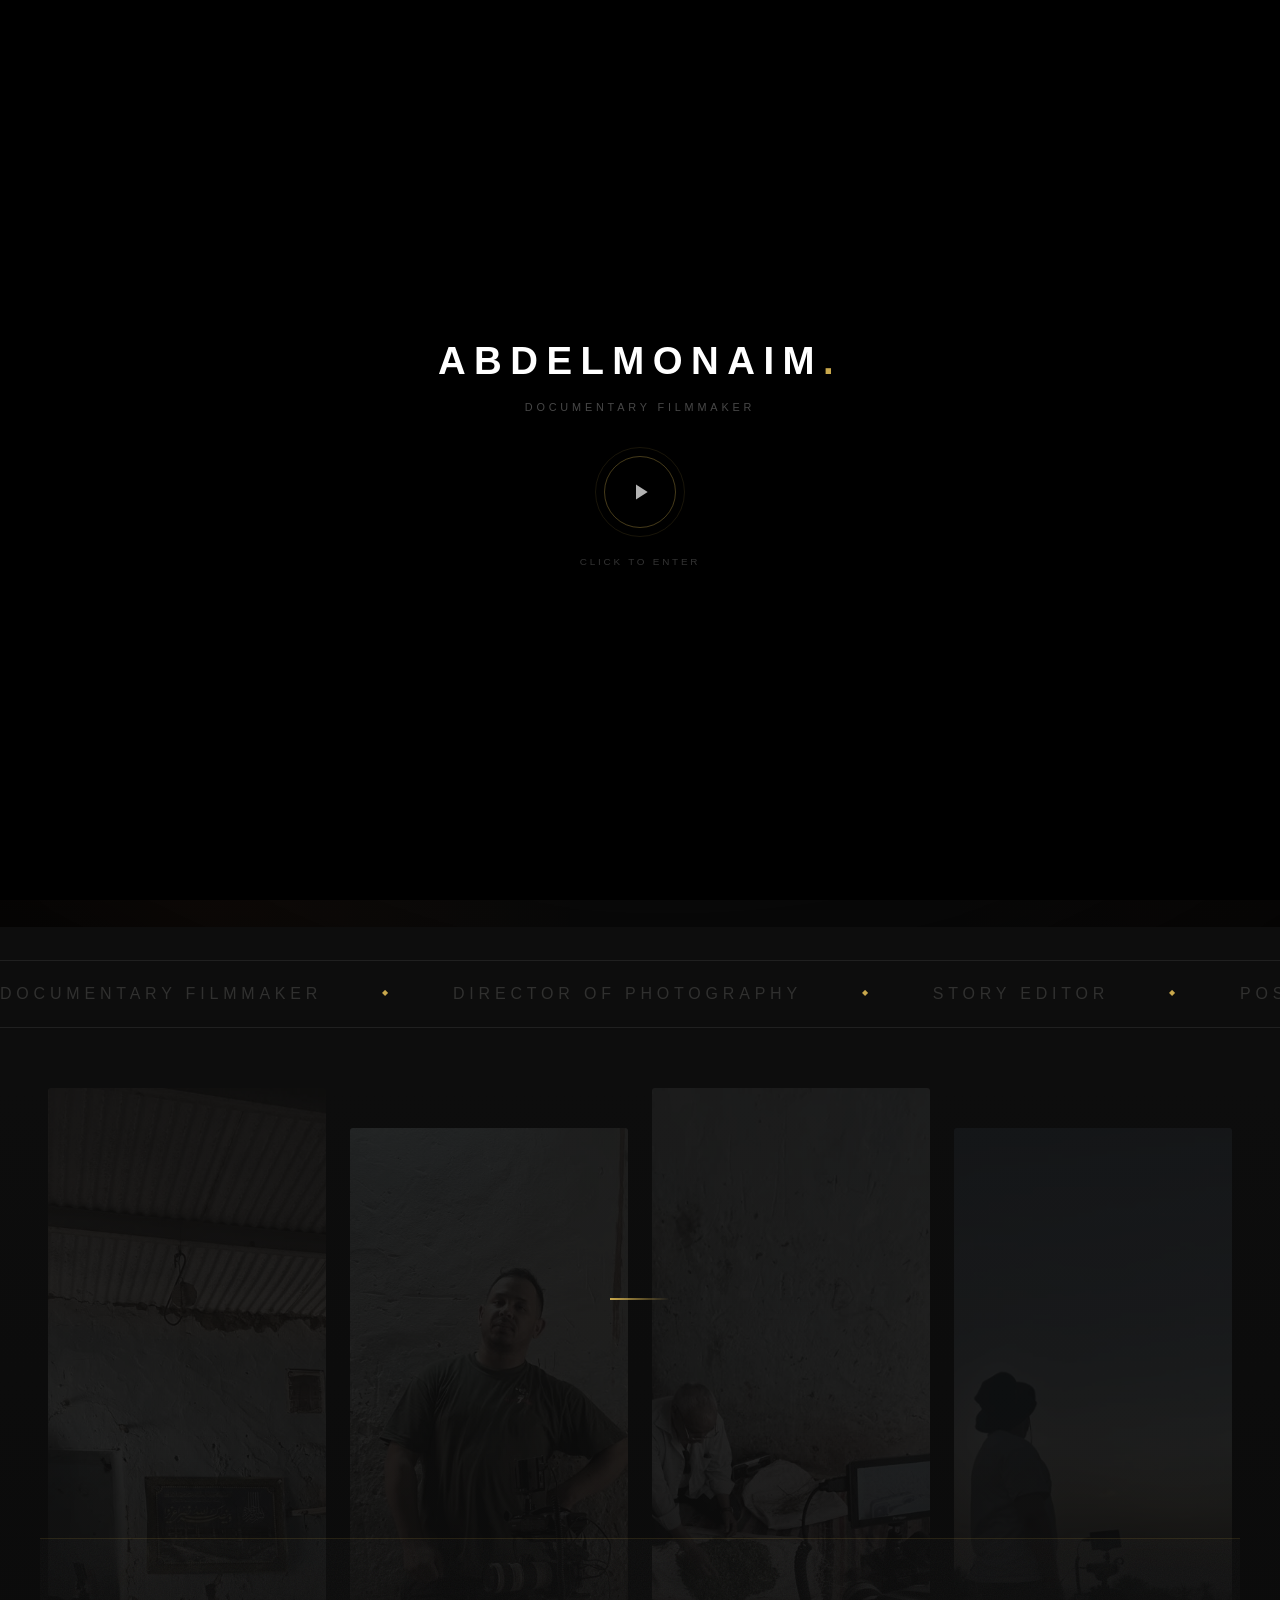
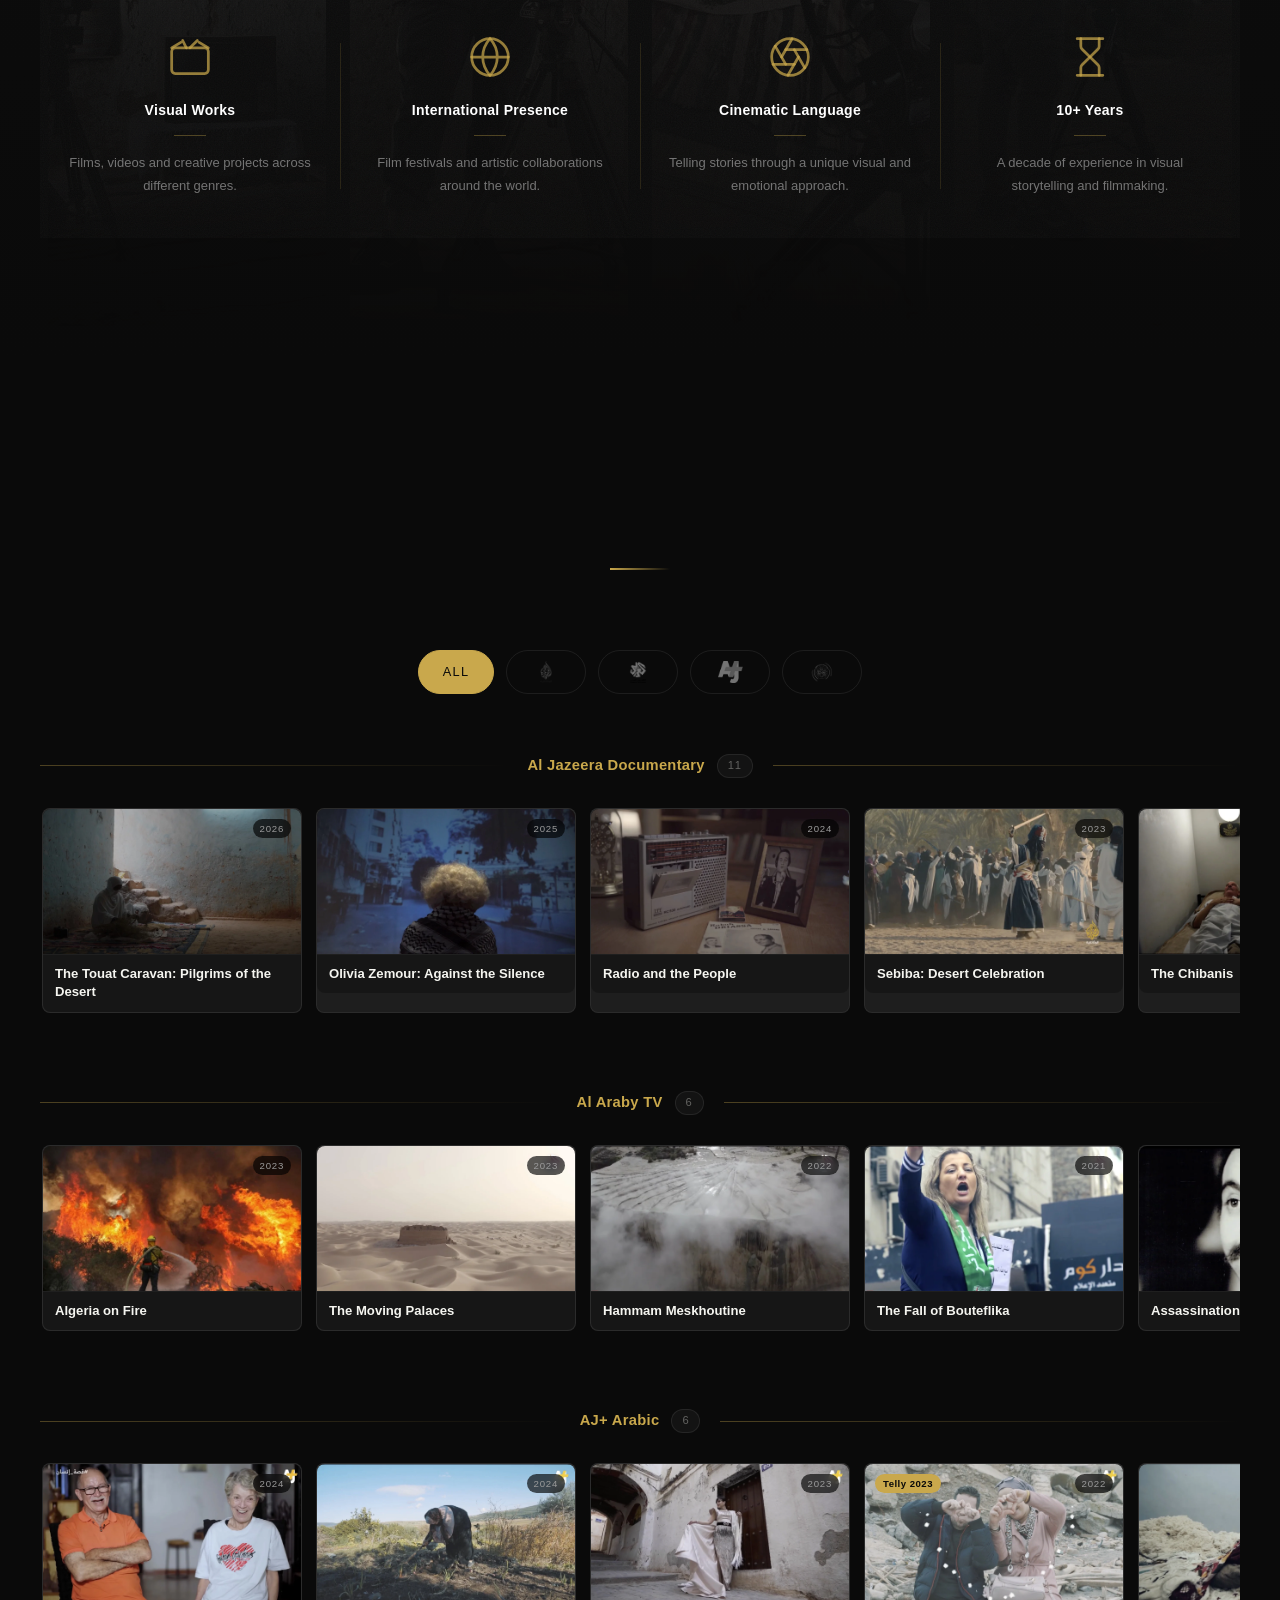
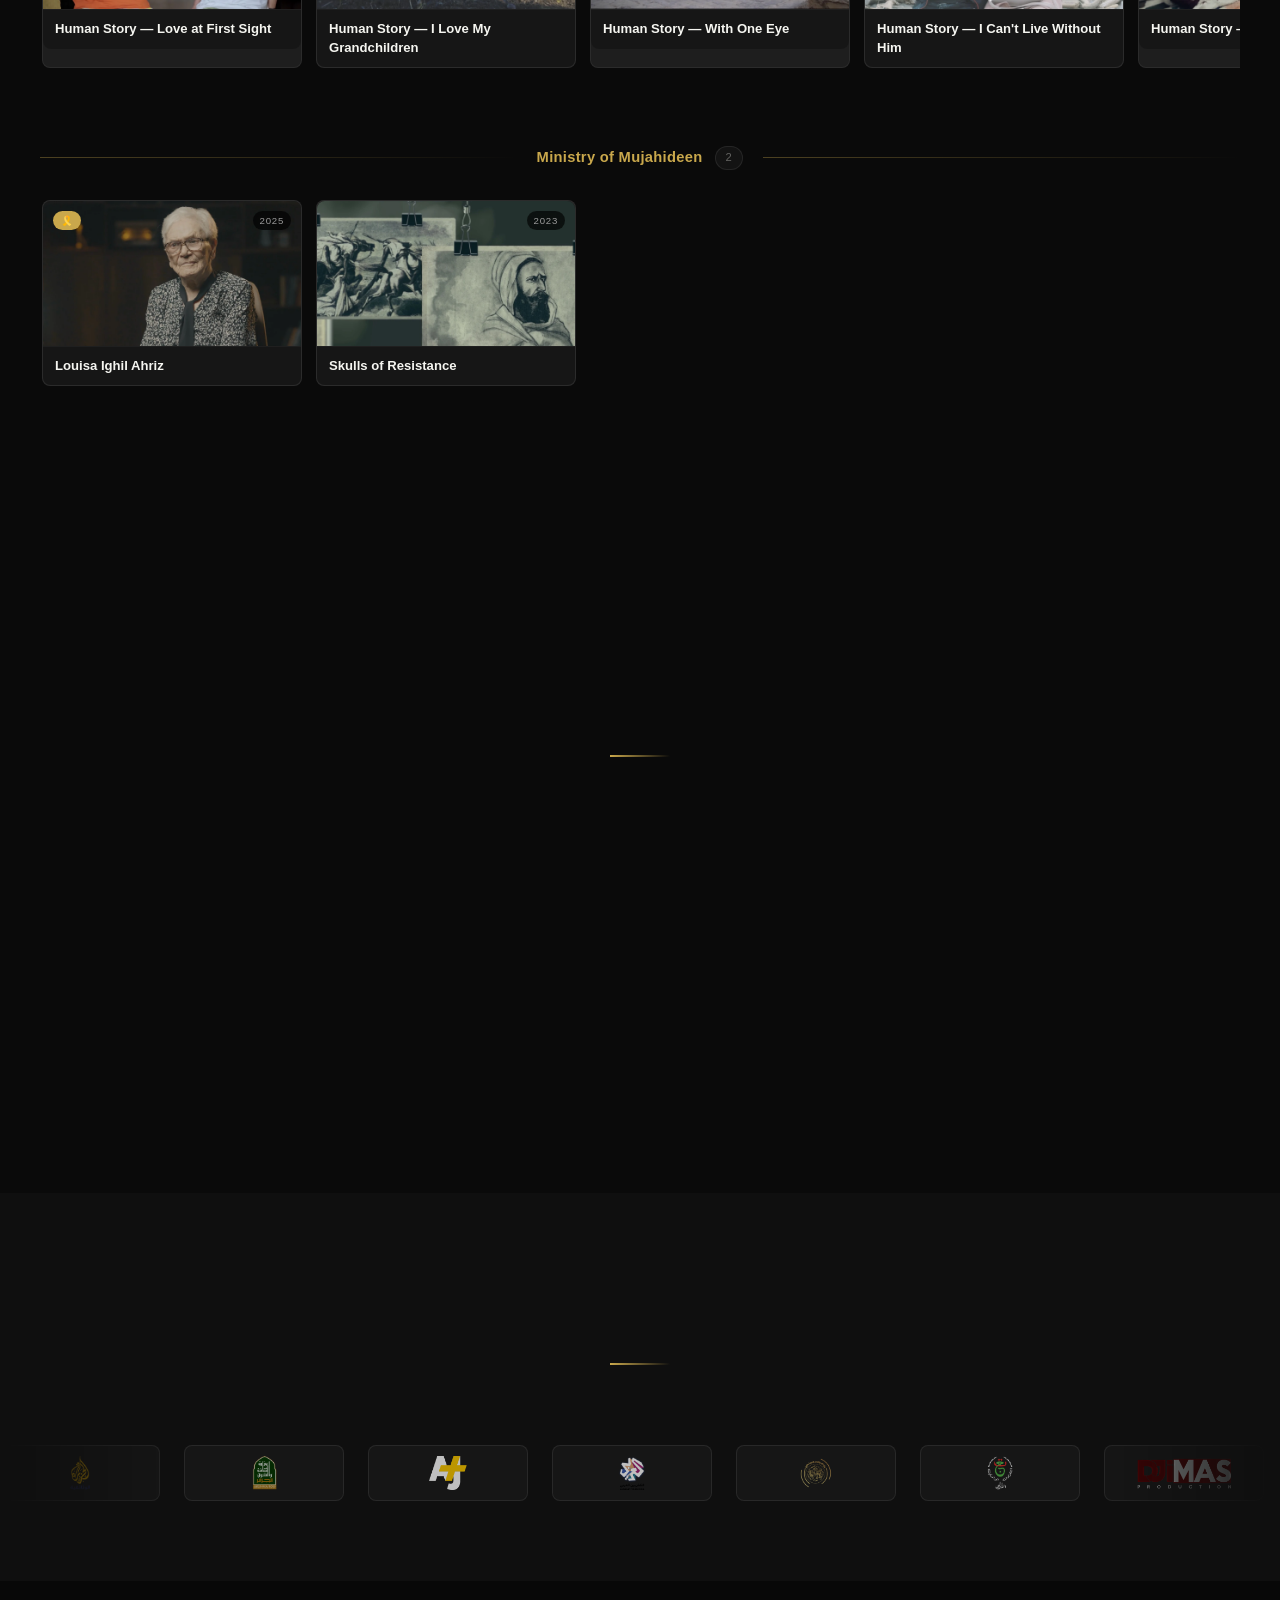
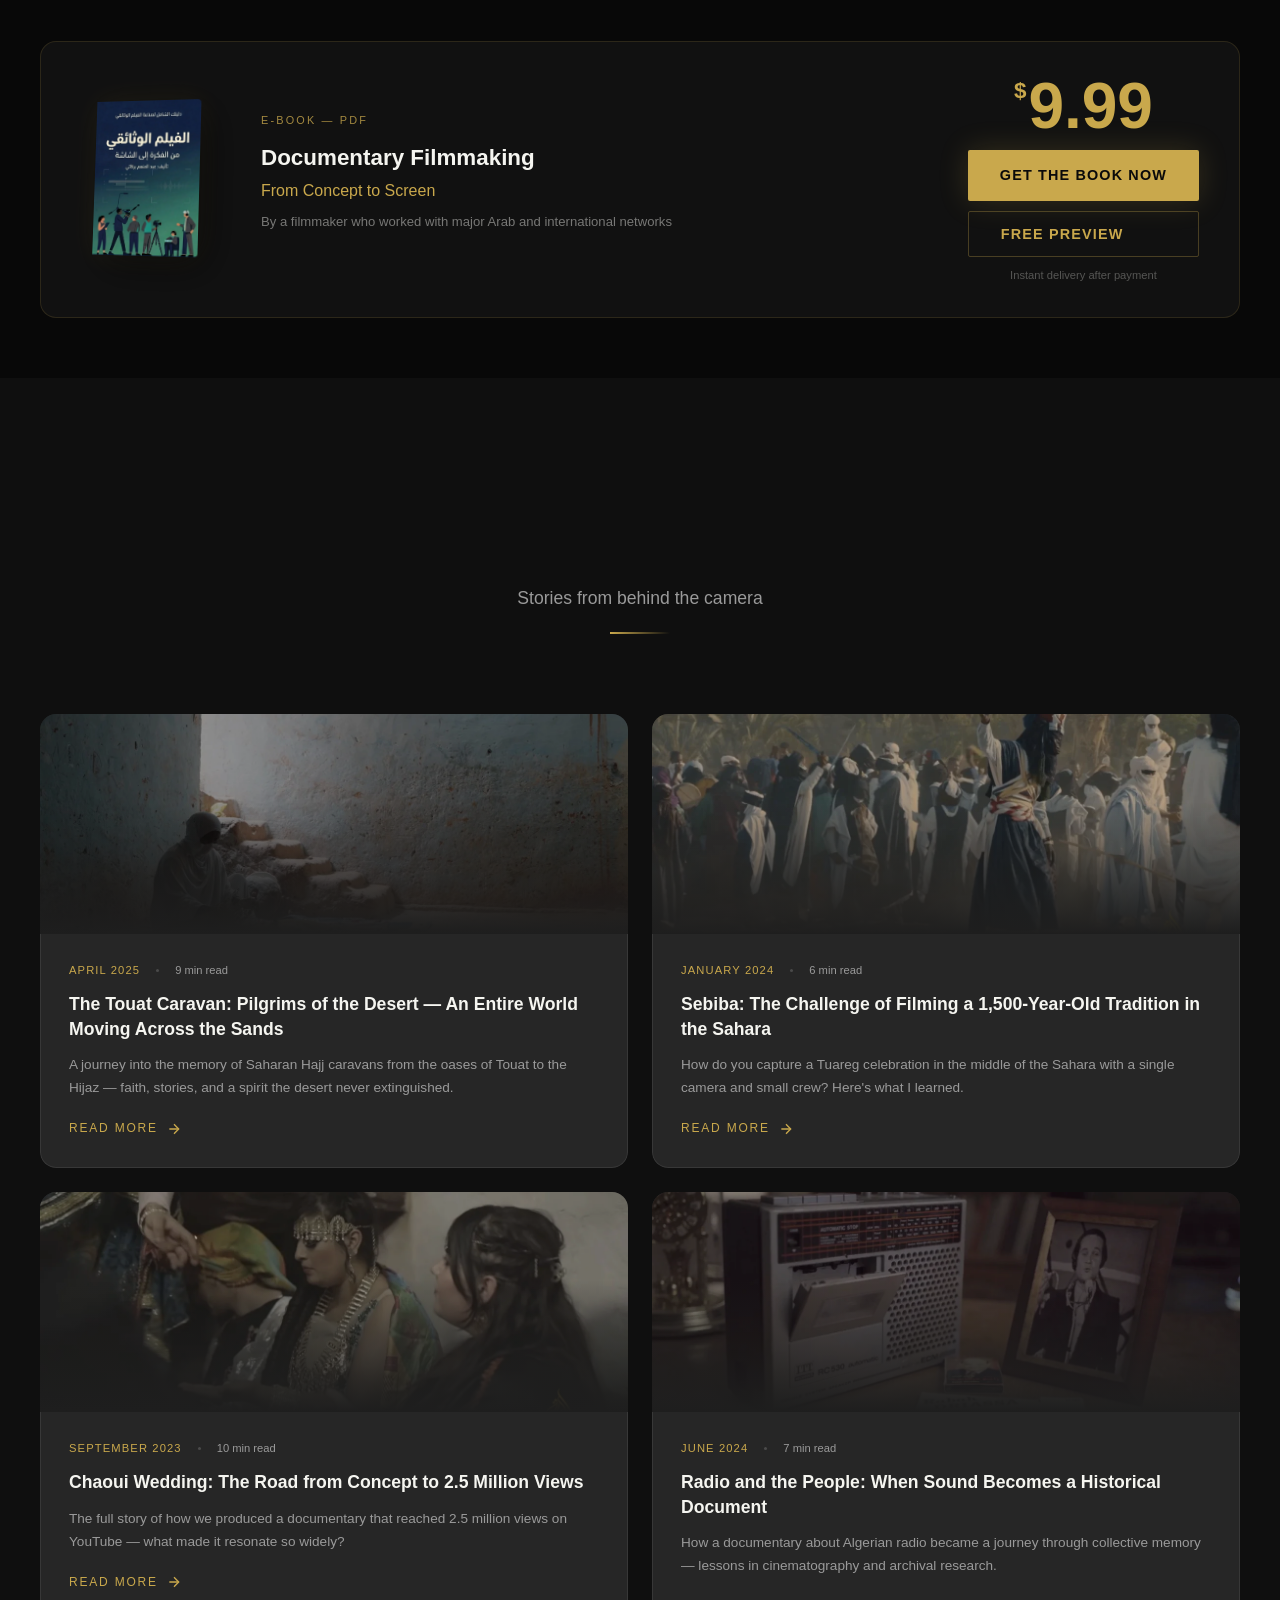
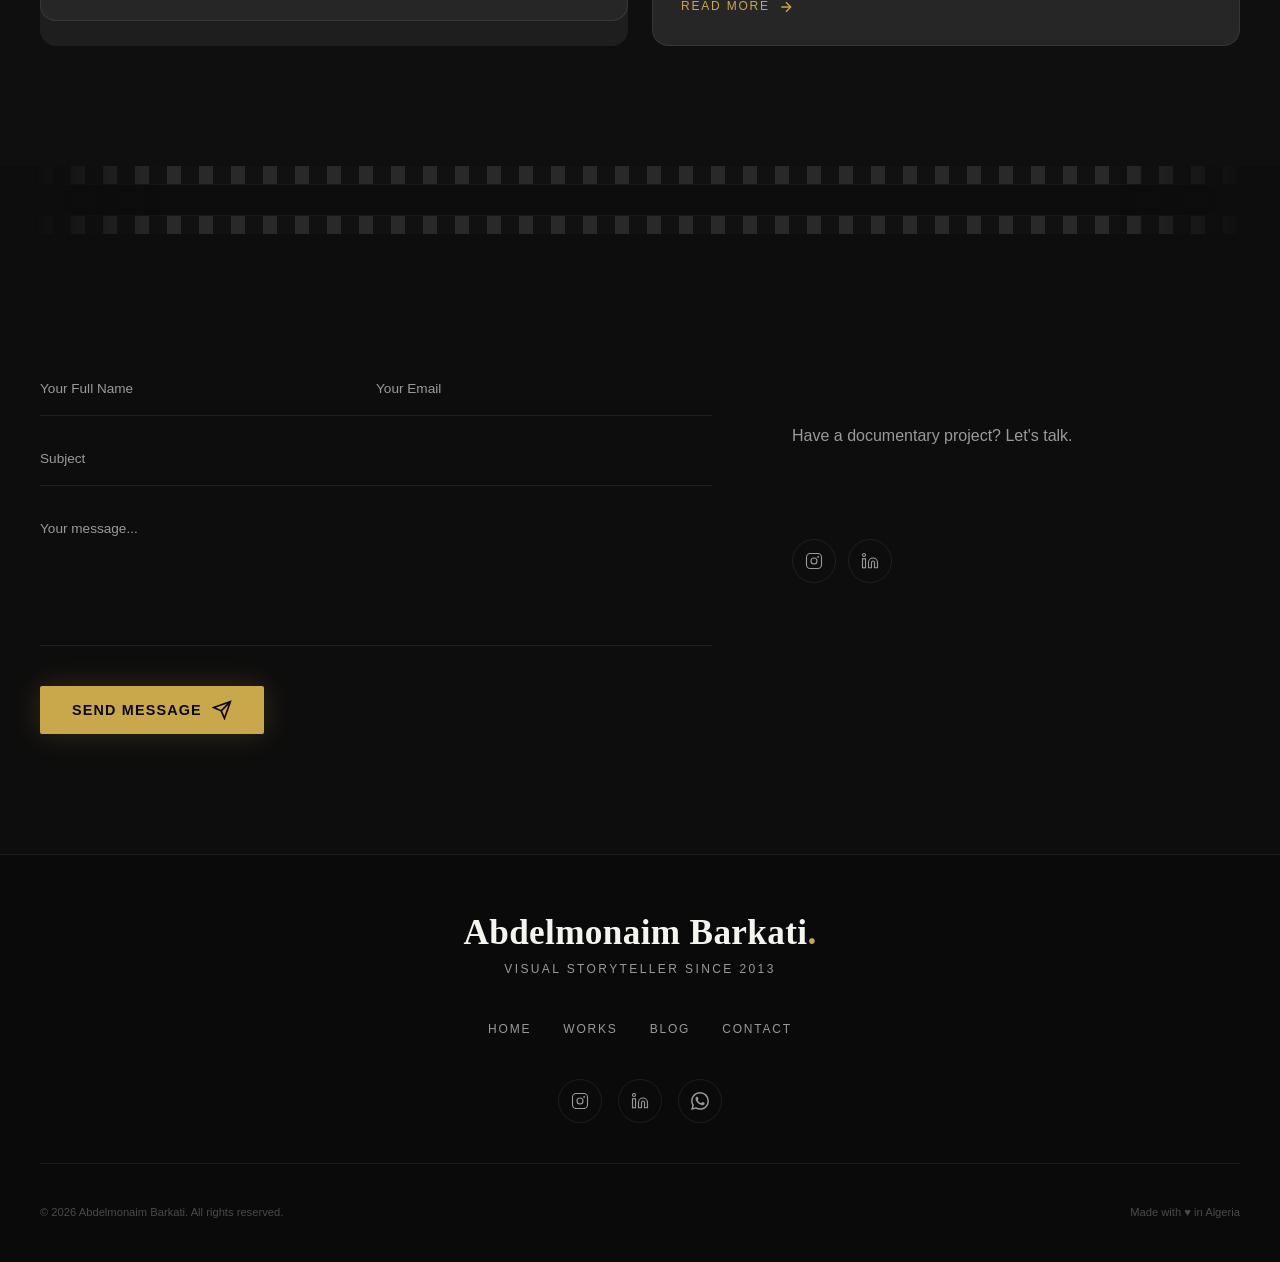
==== commit 18c7640b: "fix: contact remove email location, simplify layout" ====
--- a/index.html
+++ b/index.html
@@ -516,8 +516,8 @@
     </div>
 
     <!-- Content side -->
-    <div class="container" style="display:contents;">
-      <div class="hero-content" style="padding: 0 60px 0 60px; z-index:2;">
+    <div class="hero-inner">
+      <div class="hero-content" style="z-index:2;">
         <div class="hero-greeting anim-fade-up" data-delay="0.2">
           <span data-i18n="hero.greeting">مرحباً، أنا</span>
         </div>
@@ -565,7 +565,7 @@
       </div>
 
       <!-- Visual side — photo -->
-      <div class="hero-visual" style="padding: 0 60px 0 60px; z-index:2;">
+      <div class="hero-visual" style="z-index:2;">
         <div class="hero-photo-wrap" id="hero-photo-wrap">
           <div class="hero-photo-bg" aria-hidden="true"></div>
           <div class="hero-photo-ring"  aria-hidden="true"></div>
@@ -928,37 +928,10 @@
           </div>
         </form>
 
-        <!-- Info side — appears second (right in LTR / left in RTL) -->
+        <!-- Info side -->
         <div class="contact-info">
           <h2 class="contact-title anim-fade-up" data-i18n="contact.section_title">تواصل معي</h2>
           <p class="contact-subtitle" data-i18n="contact.subtitle">هل لديك مشروع وثائقي؟ لنتحدث.</p>
-
-
-          <div class="contact-item">
-            <div class="contact-icon">
-              <svg viewBox="0 0 24 24" fill="none" stroke="currentColor" stroke-width="1.5">
-                <path d="M4 4h16c1.1 0 2 .9 2 2v12c0 1.1-.9 2-2 2H4c-1.1 0-2-.9-2-2V6c0-1.1.9-2 2-2z"/>
-                <polyline points="22,6 12,13 2,6"/>
-              </svg>
-            </div>
-            <div class="contact-item-text">
-              <span class="contact-item-label" data-i18n="contact.email_label">البريد الإلكتروني</span>
-              <a href="mailto:naimbarkati@gmail.com" class="contact-item-value">naimbarkati@gmail.com</a>
-            </div>
-          </div>
-
-          <div class="contact-item">
-            <div class="contact-icon">
-              <svg viewBox="0 0 24 24" fill="none" stroke="currentColor" stroke-width="1.5">
-                <path d="M21 10c0 7-9 13-9 13s-9-6-9-13a9 9 0 0 1 18 0z"/>
-                <circle cx="12" cy="10" r="3"/>
-              </svg>
-            </div>
-            <div class="contact-item-text">
-              <span class="contact-item-label" data-i18n="contact.location_label">الموقع</span>
-              <span class="contact-item-value" data-i18n="contact.info.location">الجزائر العاصمة، الجزائر</span>
-            </div>
-          </div>
 
           <!-- Social links — Instagram & LinkedIn only -->
           <div class="contact-social">
@@ -1062,13 +1035,26 @@
         <button class="book-preview-close" id="bookPreviewClose" aria-label="إغلاق">✕</button>
       </div>
       <div class="book-preview-body">
-        <iframe
-          src=""
-          id="bookPreviewIframe"
-          class="book-preview-iframe"
-          title="معاينة الكتاب"
-          allowfullscreen
-        ></iframe>
+        <div class="book-preview-slider">
+          <div class="book-preview-slides">
+            <div class="book-preview-slide active">
+              <img src="assets/book/page-1.jpg" alt="صفحة 1" />
+            </div>
+            <div class="book-preview-slide">
+              <img src="assets/book/page-2.jpg" alt="صفحة 2" />
+            </div>
+            <div class="book-preview-slide">
+              <img src="assets/book/page-3.jpg" alt="صفحة 3" />
+            </div>
+          </div>
+          <button class="book-slide-prev" onclick="bookSlide(-1)">&#8249;</button>
+          <button class="book-slide-next" onclick="bookSlide(1)">&#8250;</button>
+          <div class="book-slide-dots">
+            <span class="book-dot active" onclick="bookGoTo(0)"></span>
+            <span class="book-dot" onclick="bookGoTo(1)"></span>
+            <span class="book-dot" onclick="bookGoTo(2)"></span>
+          </div>
+        </div>
       </div>
       <div class="book-preview-lock">
         <span>🔒</span>
--- a/css/main.css
+++ b/css/main.css
@@ -912,6 +912,19 @@
   overflow: hidden;
 }
 
+.hero-inner {
+  display: contents;
+}
+
+@media (max-width: 1024px) {
+  .hero-inner {
+    display: flex;
+    flex-direction: column;
+    align-items: center;
+    width: 100%;
+  }
+}
+
 .hero-bg {
   position: absolute;
   inset: 0;
@@ -944,6 +957,8 @@
 .hero-content {
   position: relative;
   z-index: 2;
+  padding: 0 60px;
+  min-width: 0;
 }
 
 .hero-greeting {
@@ -1056,6 +1071,8 @@
   align-items: center;
   justify-content: center;
   z-index: 2;
+  padding: 0 60px;
+  min-width: 0;
 }
 
 .hero-photo-wrap {
@@ -1266,6 +1283,12 @@
   line-height: 1.9;
   color: rgba(245,245,240,0.8);
   margin-bottom: 48px;
+  text-align: justify;
+  text-align-last: right;
+}
+body.lang-en .about-bio {
+  text-align: left;
+  text-align-last: left;
 }
 
 .about-bio strong {
@@ -1741,6 +1764,7 @@
   -ms-overflow-style: none;
   padding: 10px 2px 22px;
   -webkit-overflow-scrolling: touch;
+  touch-action: pan-x;
   cursor: grab;
 }
 .works-row::-webkit-scrollbar { display: none; }
@@ -3068,16 +3092,57 @@
 
 /* ─── Responsive ─────────────────────────────────────────────── */
 @media (max-width: 1024px) {
-  #hero {
-    grid-template-columns: 1fr;
+  #hero { padding: 100px 0 60px; }
+
+  .hero-inner {
     text-align: center;
+    padding: 0 28px;
+    gap: 0;
   }
 
-  .hero-visual { order: -1; }
-  .hero-photo-wrap { width: 280px; height: 340px; margin: 0 auto; }
+  .hero-content {
+    padding: 0;
+    order: 2;
+    width: 100%;
+  }
+  .hero-visual {
+    order: 1;
+    margin-bottom: 28px;
+    justify-content: center;
+    width: 100%;
+  }
+  .hero-photo-wrap { width: 220px; height: 270px; margin: 0 auto; }
   .hero-greeting { justify-content: center; }
-  .hero-tagline { margin: 0 auto 48px; }
-  .hero-cta { justify-content: center; }
+  .hero-name {
+    font-size: clamp(2.2rem, 8vw, 3rem);
+    text-align: center;
+    line-height: 1.2;
+  }
+  .hero-title { text-align: center; font-size: clamp(1rem, 4vw, 1.3rem); }
+  .hero-subtitle { text-align: center; font-size: 0.9rem; }
+  .hero-tagline { margin: 0 auto 32px; max-width: 300px; text-align: center; font-size: 0.95rem; line-height: 1.7; }
+
+  /* CTA buttons — stacked vertically */
+  .hero-cta {
+    flex-direction: column;
+    align-items: center;
+    gap: 12px;
+  }
+  .hero-cta .magnetic-wrap { width: 100%; max-width: 260px; }
+  .hero-cta .magnetic-wrap .btn { width: 100%; justify-content: center; }
+  .hero-cta .btn-cv {
+    display: flex;
+    justify-content: center;
+    align-items: center;
+    gap: 8px;
+    padding: 14px 0;
+    width: 100%;
+    max-width: 260px;
+    border-bottom: none;
+    border: 1px solid rgba(201,168,76,0.25);
+    border-radius: var(--radius-sm);
+    margin: 0 auto;
+  }
 
   .about-stats { grid-template-columns: repeat(2, 1fr); }
   .film-card { flex: 0 0 220px; }
@@ -3098,7 +3163,8 @@
   .about-stats { grid-template-columns: 1fr 1fr; }
   .form-row { grid-template-columns: 1fr; }
   .footer-bottom { flex-direction: column; text-align: center; }
-  .hero-photo-wrap { width: 220px; height: 270px; }
+  .hero-photo-wrap { width: 230px; height: 290px; }
+  .hero-content { padding: 0 24px; }
   .book-3d-scene { height: 280px; }
   .pl-center { width: 200px; height: 200px; }
   .pl-num { font-size: 5rem; }
@@ -3111,6 +3177,10 @@
   /* Hero */
   .hero-photo-wrap { width: 180px; height: 220px; }
   #hero { padding-top: 80px; }
+  .hero-name { font-size: clamp(2rem, 9vw, 2.5rem); }
+  .hero-tagline { font-size: 0.9rem; max-width: 260px; }
+  .hero-cta .magnetic-wrap { max-width: 240px; }
+  .hero-cta .btn-cv { max-width: 240px; }
 
   /* Preloader — hide sidebars, shrink center on tiny phones */
   .pl-sidebar { display: none; }
@@ -3421,3 +3491,103 @@
   .film-modal-poster { width: 100%; min-height: 200px; border-radius: 7px 7px 0 0; }
   .film-modal-content { padding: 20px; }
 }
+
+/* ─── Hero Mobile Polish ─────────────────────────────────────── */
+@media (max-width: 1024px) {
+  .hero-inner { text-align: center; align-items: center; }
+  .hero-inner .hero-content { text-align: center; align-items: center; width: 100%; padding: 0 32px; }
+  .hero-name { font-size: clamp(1.8rem, 7vw, 2.4rem) !important; text-align: center; }
+  .hero-tagline { display: none; }
+  .hero-scroll { display: none !important; }
+  .hero-greeting { justify-content: center !important; text-align: center; width: 100%; }
+  .hero-title { text-align: center; }
+  .hero-subtitle { text-align: center; }
+  body.lang-ar .hero-content { text-align: center !important; align-items: center; }
+  body.lang-ar .hero-name { text-align: center !important; }
+}
+
+/* ─── Hero Center Fix ─────────────────────────────────────────── */
+@media (max-width: 1024px) {
+  #hero {
+    display: flex !important;
+    flex-direction: column !important;
+    align-items: center !important;
+    justify-content: center !important;
+    padding: 100px 0 60px !important;
+    width: 100% !important;
+  }
+  .hero-inner {
+    display: flex !important;
+    flex-direction: column !important;
+    align-items: center !important;
+    justify-content: center !important;
+    width: 100% !important;
+    padding: 0 !important;
+    margin: 0 auto !important;
+  }
+  .hero-content {
+    display: flex !important;
+    flex-direction: column !important;
+    align-items: center !important;
+    text-align: center !important;
+    width: 100% !important;
+    padding: 0 24px !important;
+    margin: 0 auto !important;
+  }
+  .hero-visual {
+    display: flex !important;
+    justify-content: center !important;
+    width: 100% !important;
+    margin: 0 auto 28px !important;
+    padding: 0 !important;
+  }
+}
+
+/* ─── Reduce background glow all devices ────────────────────── */
+.hero-bg-circle { opacity: 0.04 !important; }
+
+/* ─── Book Preview Slider ────────────────────────────────────── */
+.book-preview-slider { position: relative; width: 100%; height: 100%; display: flex; align-items: center; justify-content: center; }
+.book-preview-slides { width: 100%; height: 100%; position: relative; }
+.book-preview-slide { display: none; width: 100%; height: 100%; align-items: center; justify-content: center; }
+.book-preview-slide.active { display: flex; }
+.book-preview-slide img { max-width: 100%; max-height: 100%; object-fit: contain; border-radius: 8px; }
+.book-slide-prev, .book-slide-next { position: absolute; top: 50%; transform: translateY(-50%); background: rgba(201,168,76,0.2); border: 1px solid var(--gold); color: var(--gold); width: 40px; height: 40px; border-radius: 50%; font-size: 1.5rem; cursor: pointer; display: flex; align-items: center; justify-content: center; z-index: 10; transition: background 0.2s; }
+.book-slide-prev { left: 8px; }
+.book-slide-next { right: 8px; }
+.book-slide-prev:hover, .book-slide-next:hover { background: rgba(201,168,76,0.4); }
+.book-slide-dots { position: absolute; bottom: 8px; width: 100%; display: flex; justify-content: center; gap: 8px; }
+.book-dot { width: 8px; height: 8px; border-radius: 50%; background: rgba(201,168,76,0.3); cursor: pointer; transition: background 0.2s; }
+.book-dot.active { background: var(--gold); }
+
+/* ─── About bio justified text ───────────────────────────────── */
+.about-bio {
+  text-align: justify !important;
+  text-align-last: center;
+}
+body.lang-en .about-bio {
+  text-align: justify !important;
+  text-align-last: left;
+}
+
+/* ─── Contact section mobile RTL fix ────────────────────────── */
+@media (max-width: 1024px) {
+  body.lang-ar .contact-grid {
+    grid-template-columns: 1fr !important;
+    padding: 0 24px !important;
+  }
+  body.lang-ar .contact-title {
+    text-align: right !important;
+    width: 100% !important;
+    overflow: visible !important;
+  }
+  body.lang-ar .contact-subtitle {
+    text-align: right !important;
+    width: 100% !important;
+  }
+  body.lang-ar #contact {
+    padding-left: 24px !important;
+    padding-right: 24px !important;
+    overflow: hidden !important;
+  }
+}
--- a/css/rtl.css
+++ b/css/rtl.css
@@ -45,6 +45,10 @@
 }
 
 body.lang-ar #hero {
+  direction: rtl;
+}
+
+body.lang-ar .hero-inner {
   direction: rtl;
 }
 
@@ -182,6 +186,9 @@
 
 /* ─── Hero scroll ────────────────────────────────────────────── */
 body.lang-ar .hero-content { text-align: right; }
+@media (max-width: 1024px) {
+  body.lang-ar .hero-content { text-align: center; }
+}
 
 /* ─── About skills ───────────────────────────────────────────── */
 body.lang-ar .skills-strip { direction: rtl; }
@@ -238,3 +245,42 @@
 body.lang-ar .book-float-price { left: auto; right: 50%; transform: translateX(20px); }
 body.lang-ar .book-bottom-cta { flex-direction: row-reverse; }
 body.lang-ar .book-bottom-right { flex-direction: row-reverse; }
+
+/* ─── Hero RTL — mobile fixes ────────────────────────────────── */
+@media (max-width: 1024px) {
+  body.lang-ar #hero {
+    direction: rtl;
+    text-align: center;
+    grid-template-columns: 1fr;
+  }
+  body.lang-ar .hero-content {
+    text-align: center;
+    order: 2;
+    padding: 0 24px;
+    width: 100%;
+  }
+  body.lang-ar .hero-visual {
+    order: 1;
+    width: 100%;
+    display: flex;
+    justify-content: center;
+    margin-bottom: 28px;
+  }
+  body.lang-ar .hero-cta {
+    flex-direction: column;
+    align-items: center;
+    justify-content: center;
+  }
+  body.lang-ar .hero-greeting {
+    flex-direction: row-reverse;
+    justify-content: center;
+  }
+  body.lang-ar .hero-name {
+    text-align: center;
+    font-size: clamp(2.2rem, 8vw, 3rem);
+  }
+  body.lang-ar .hero-tagline {
+    text-align: center;
+    margin: 0 auto 32px;
+  }
+}
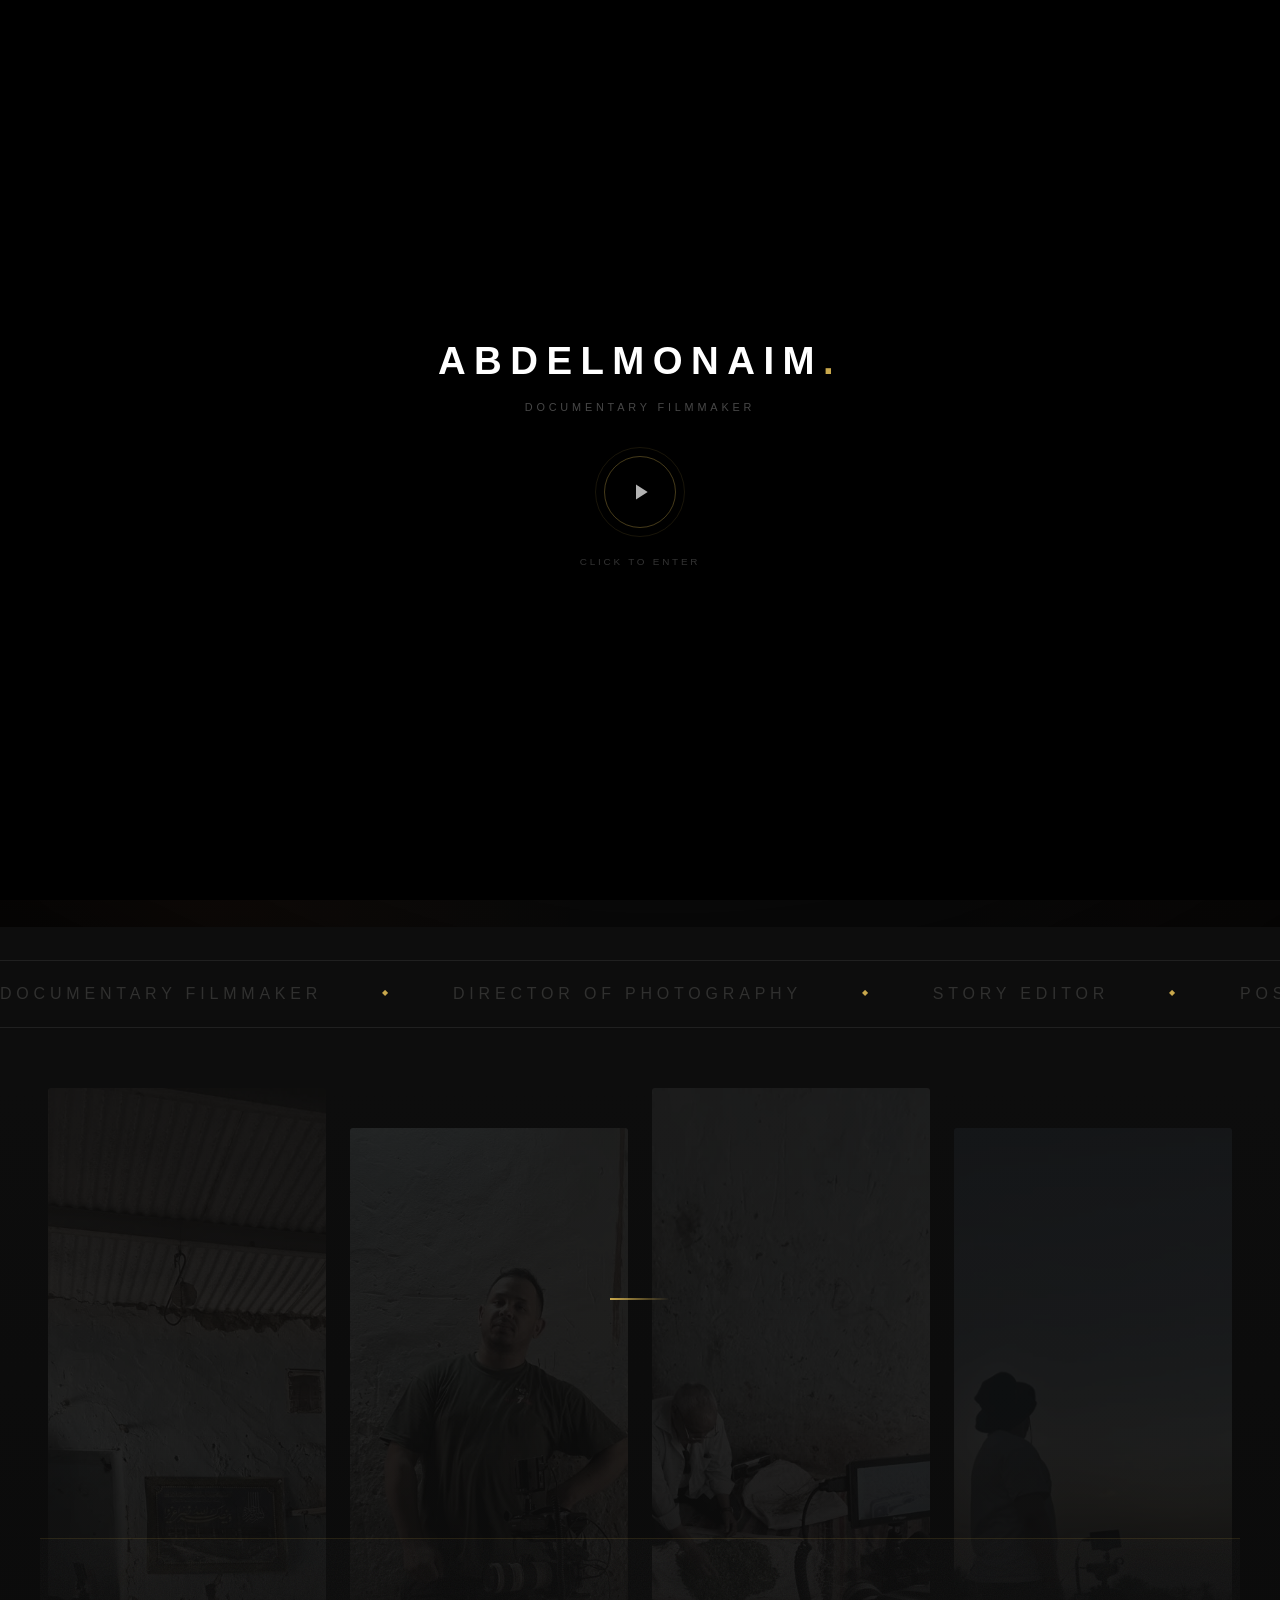
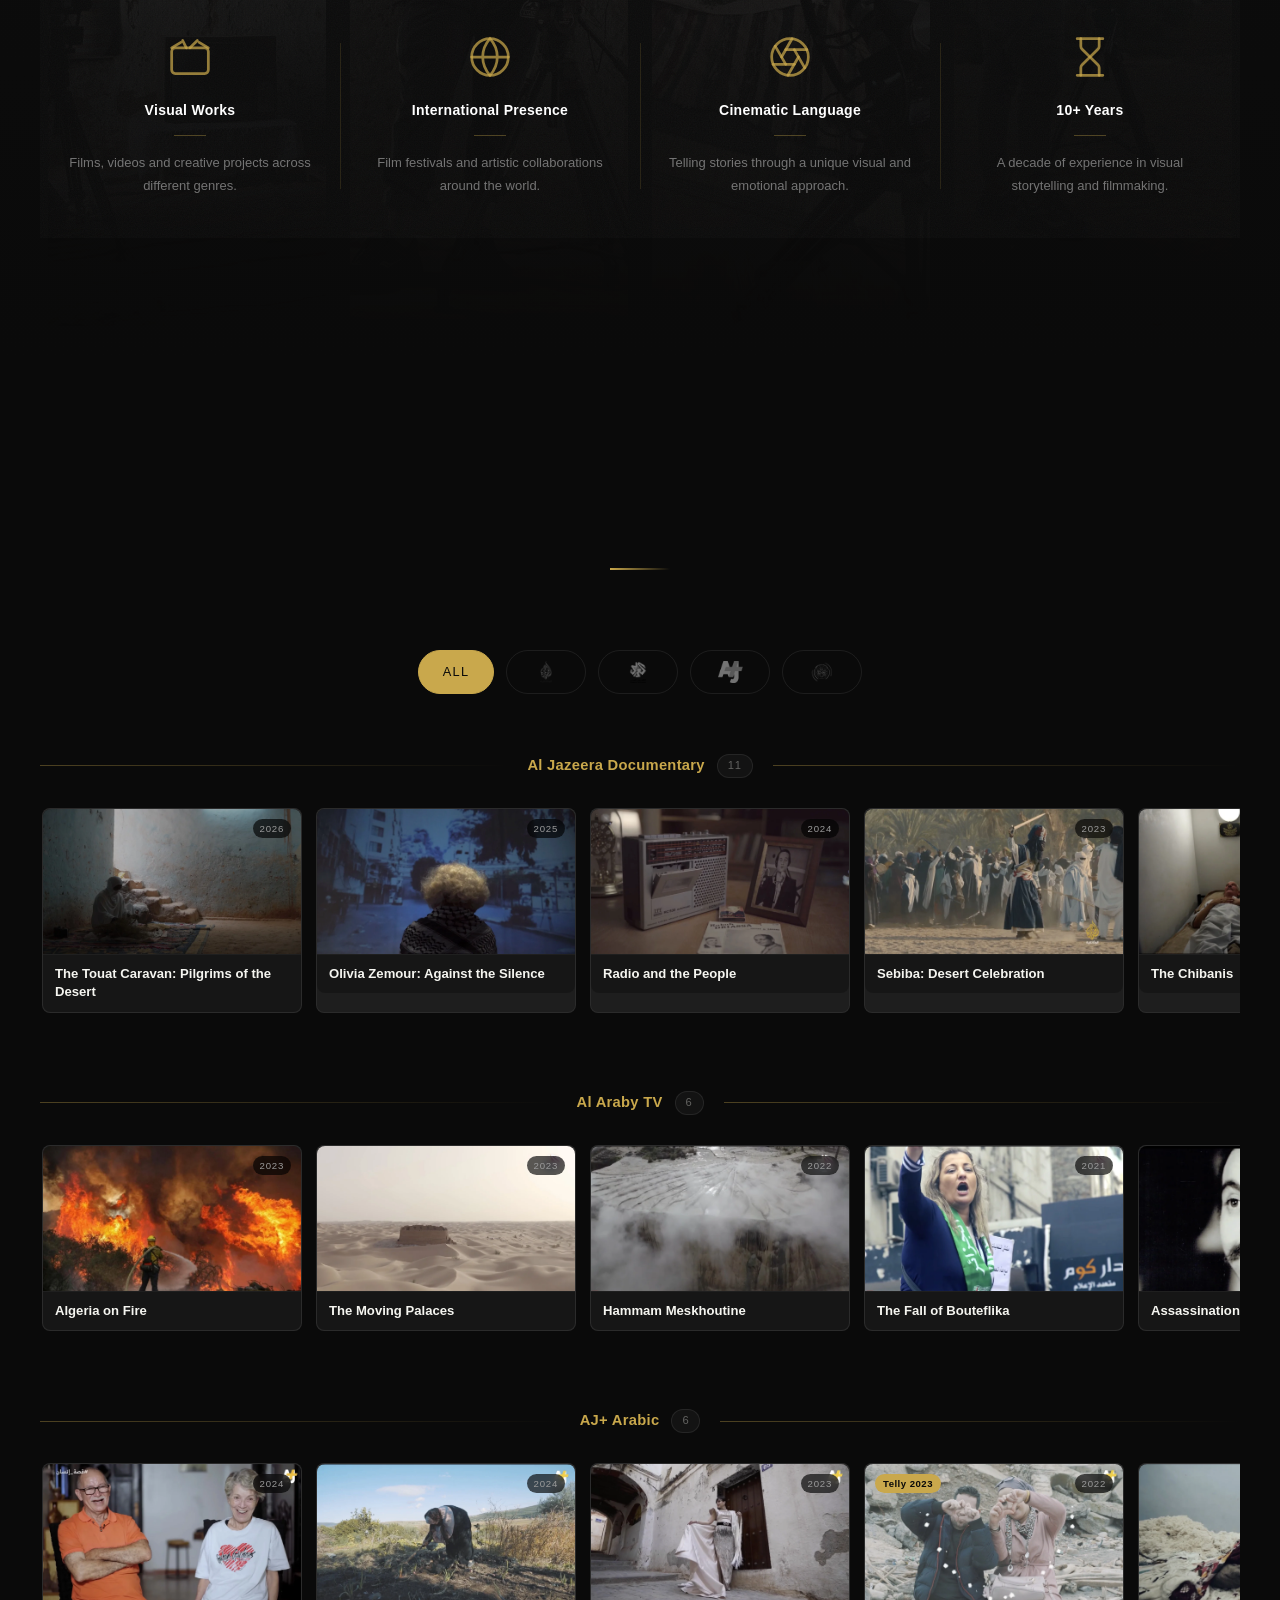
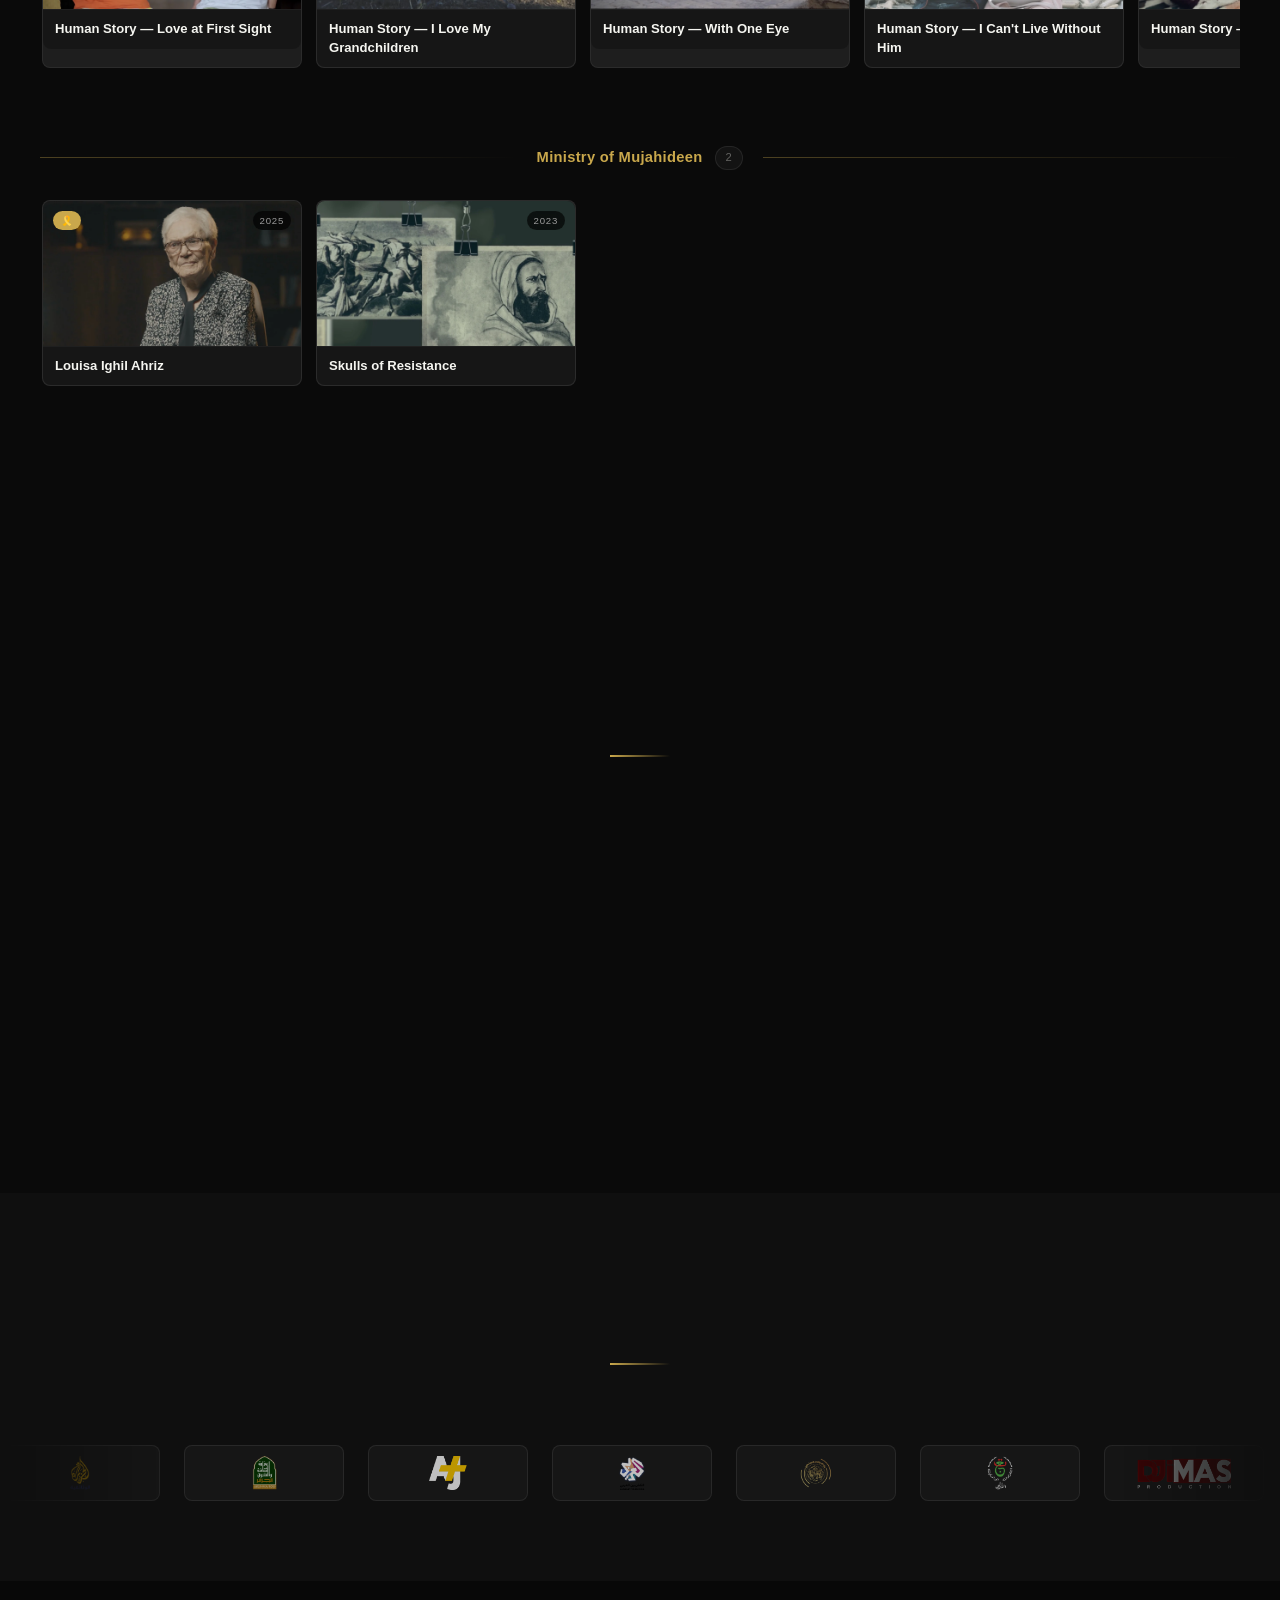
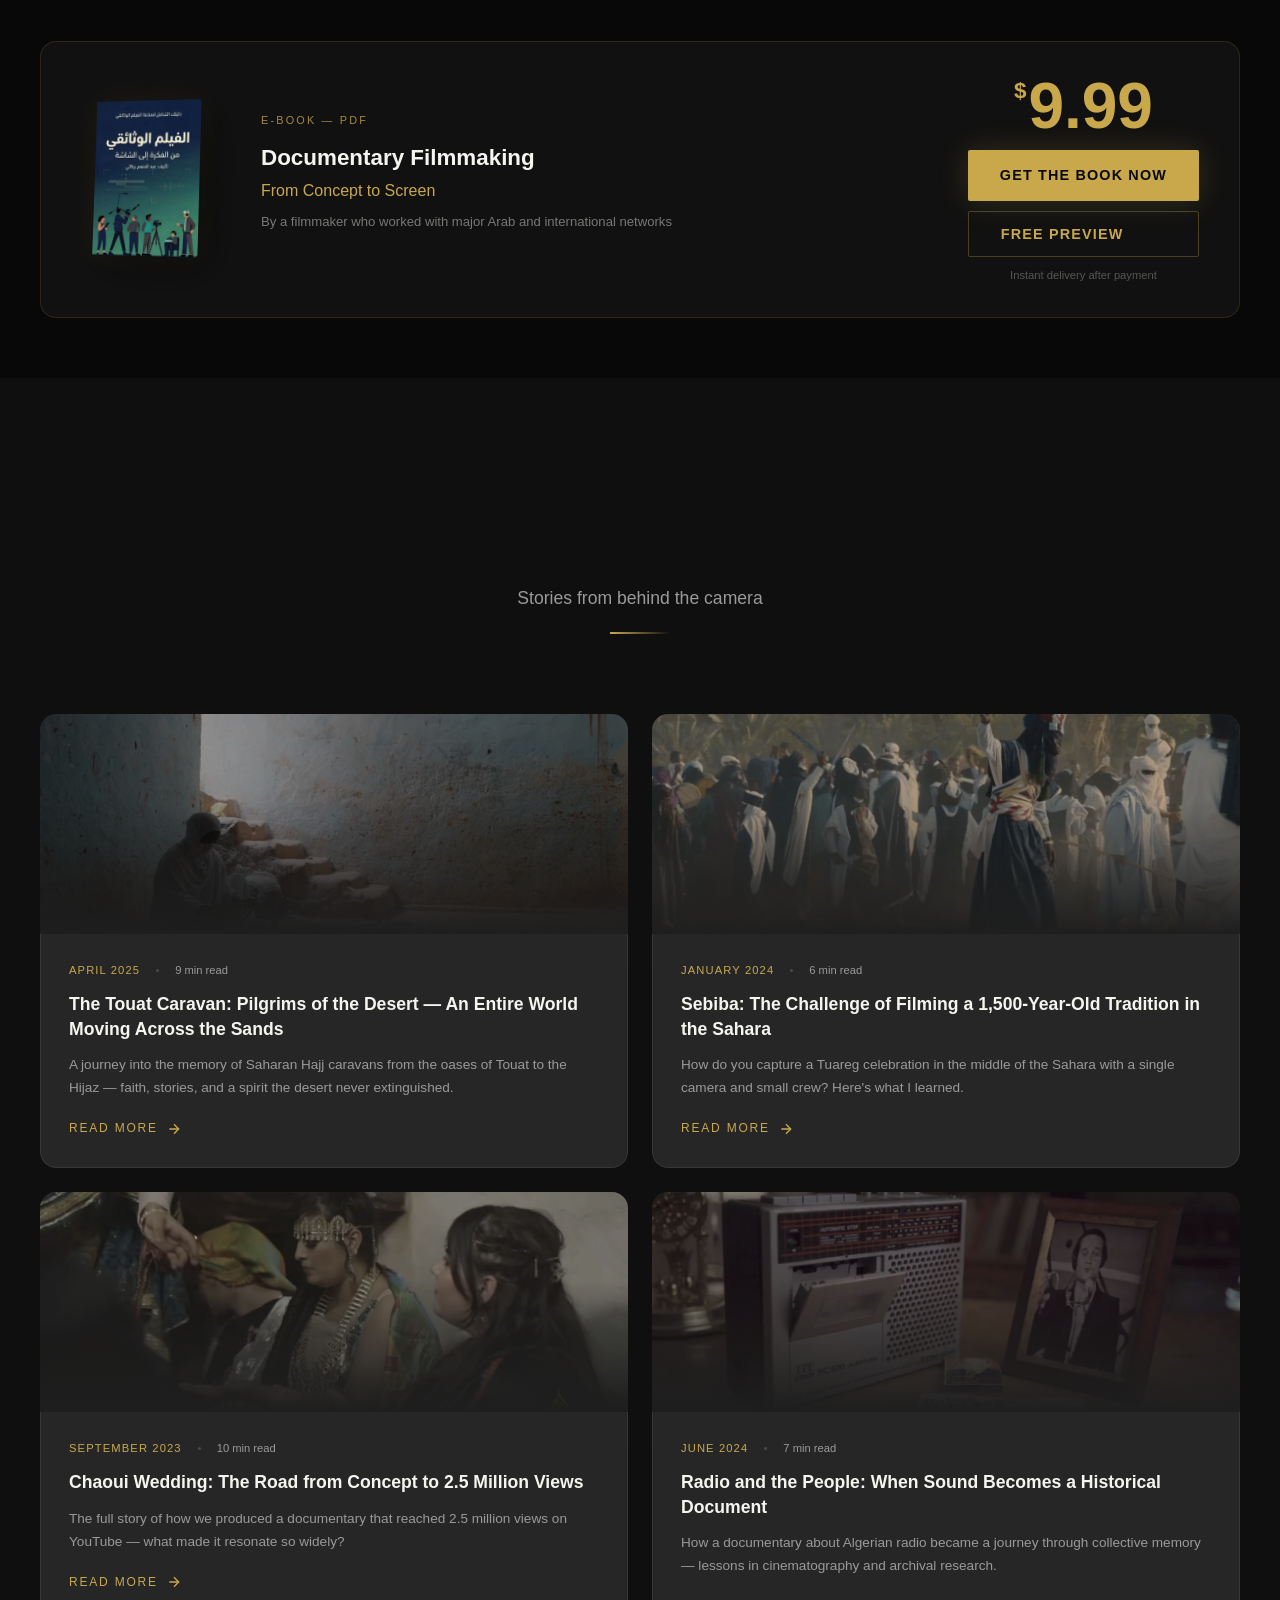
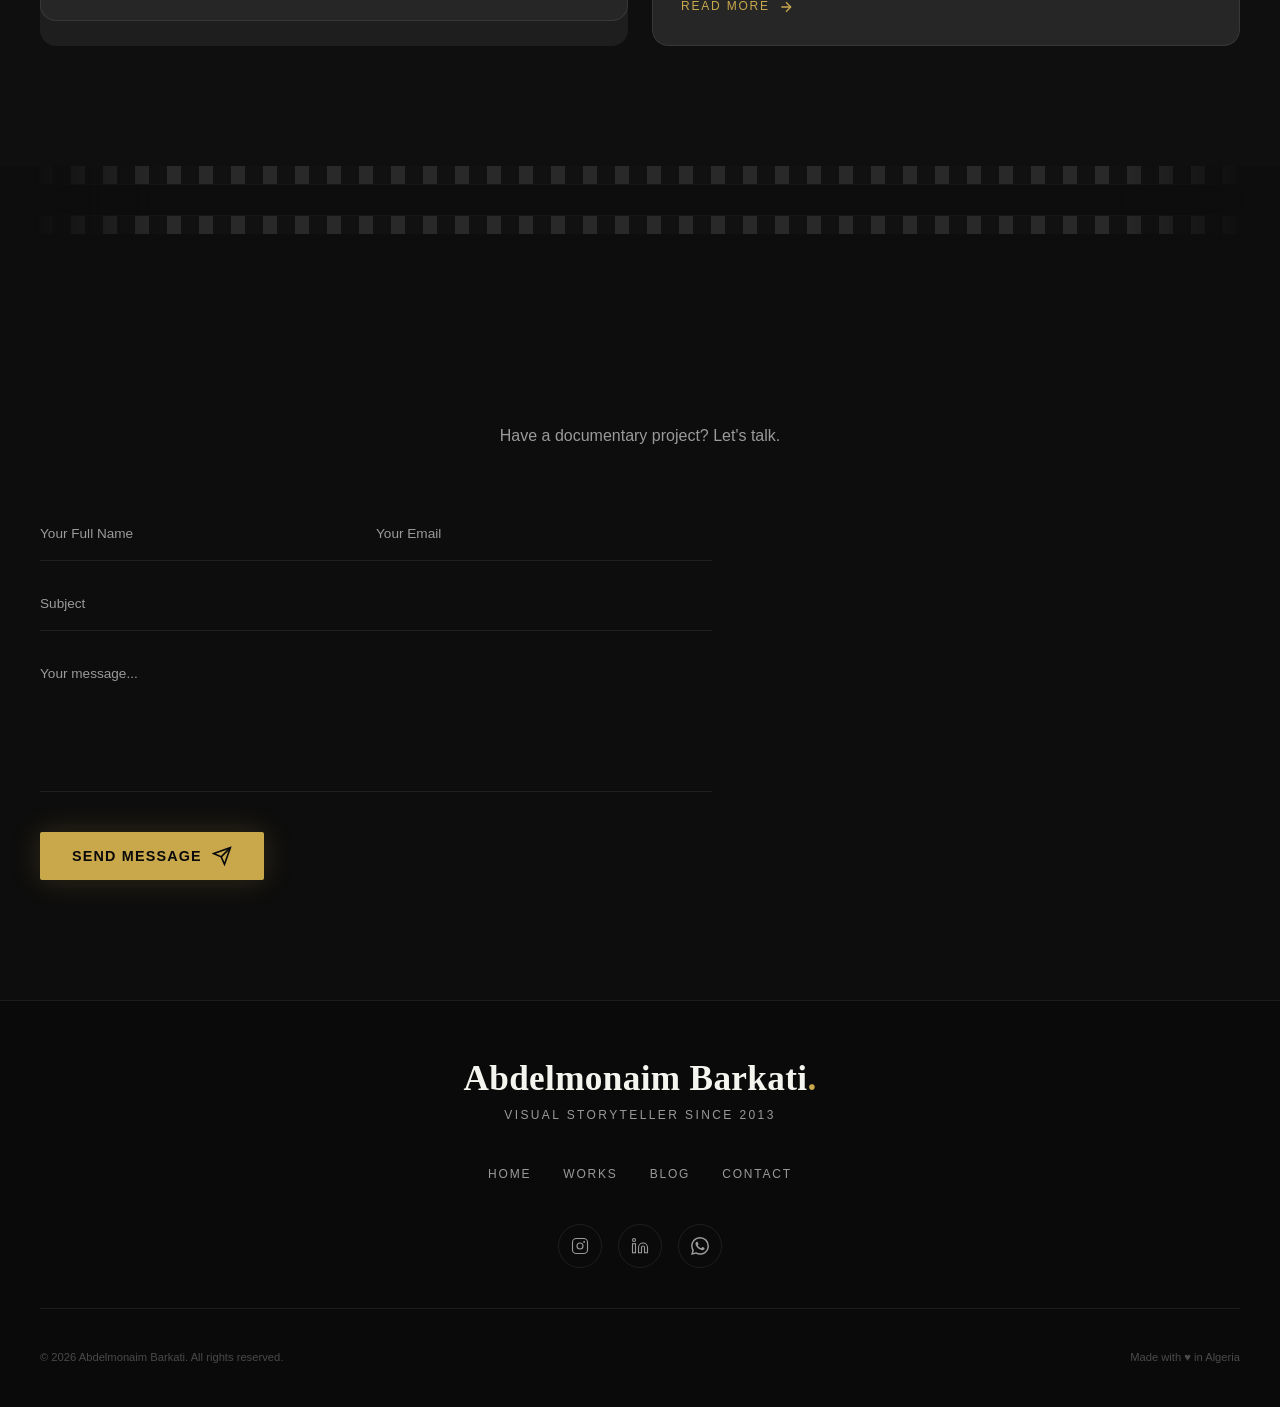
==== commit 4329bac2: "fix: contact title above form" ====
--- a/index.html
+++ b/index.html
@@ -886,6 +886,11 @@
     <div class="container">
       <span class="section-num" aria-hidden="true">05</span>
 
+      <div class="contact-top">
+        <h2 class="contact-title anim-fade-up" data-i18n="contact.section_title">تواصل معي</h2>
+        <p class="contact-subtitle" data-i18n="contact.subtitle">هل لديك مشروع وثائقي؟ لنتحدث.</p>
+      </div>
+
       <div class="contact-grid">
 
         <!-- Form side — appears first (left in LTR / right in RTL) -->
@@ -929,12 +934,8 @@
         </form>
 
         <!-- Info side -->
-        <div class="contact-info">
-          <h2 class="contact-title anim-fade-up" data-i18n="contact.section_title">تواصل معي</h2>
-          <p class="contact-subtitle" data-i18n="contact.subtitle">هل لديك مشروع وثائقي؟ لنتحدث.</p>
-
-          <!-- Social links — Instagram & LinkedIn only -->
-          <div class="contact-social">
+        <div class="contact-info" style="display:none;">
+          <div class="contact-social" style="display:none;">
             <a href="https://www.instagram.com/abdelmonaim_barkati/" target="_blank" rel="noopener noreferrer" class="social-link" aria-label="Instagram">
               <svg viewBox="0 0 24 24" fill="none" stroke="currentColor" stroke-width="1.5">
                 <rect x="2" y="2" width="20" height="20" rx="5" ry="5"/>
--- a/css/main.css
+++ b/css/main.css
@@ -3591,3 +3591,9 @@
     overflow: hidden !important;
   }
 }
+
+/* ─── Contact top header ─────────────────────────────────────── */
+.contact-top {
+  text-align: center;
+  margin-bottom: 40px;
+}
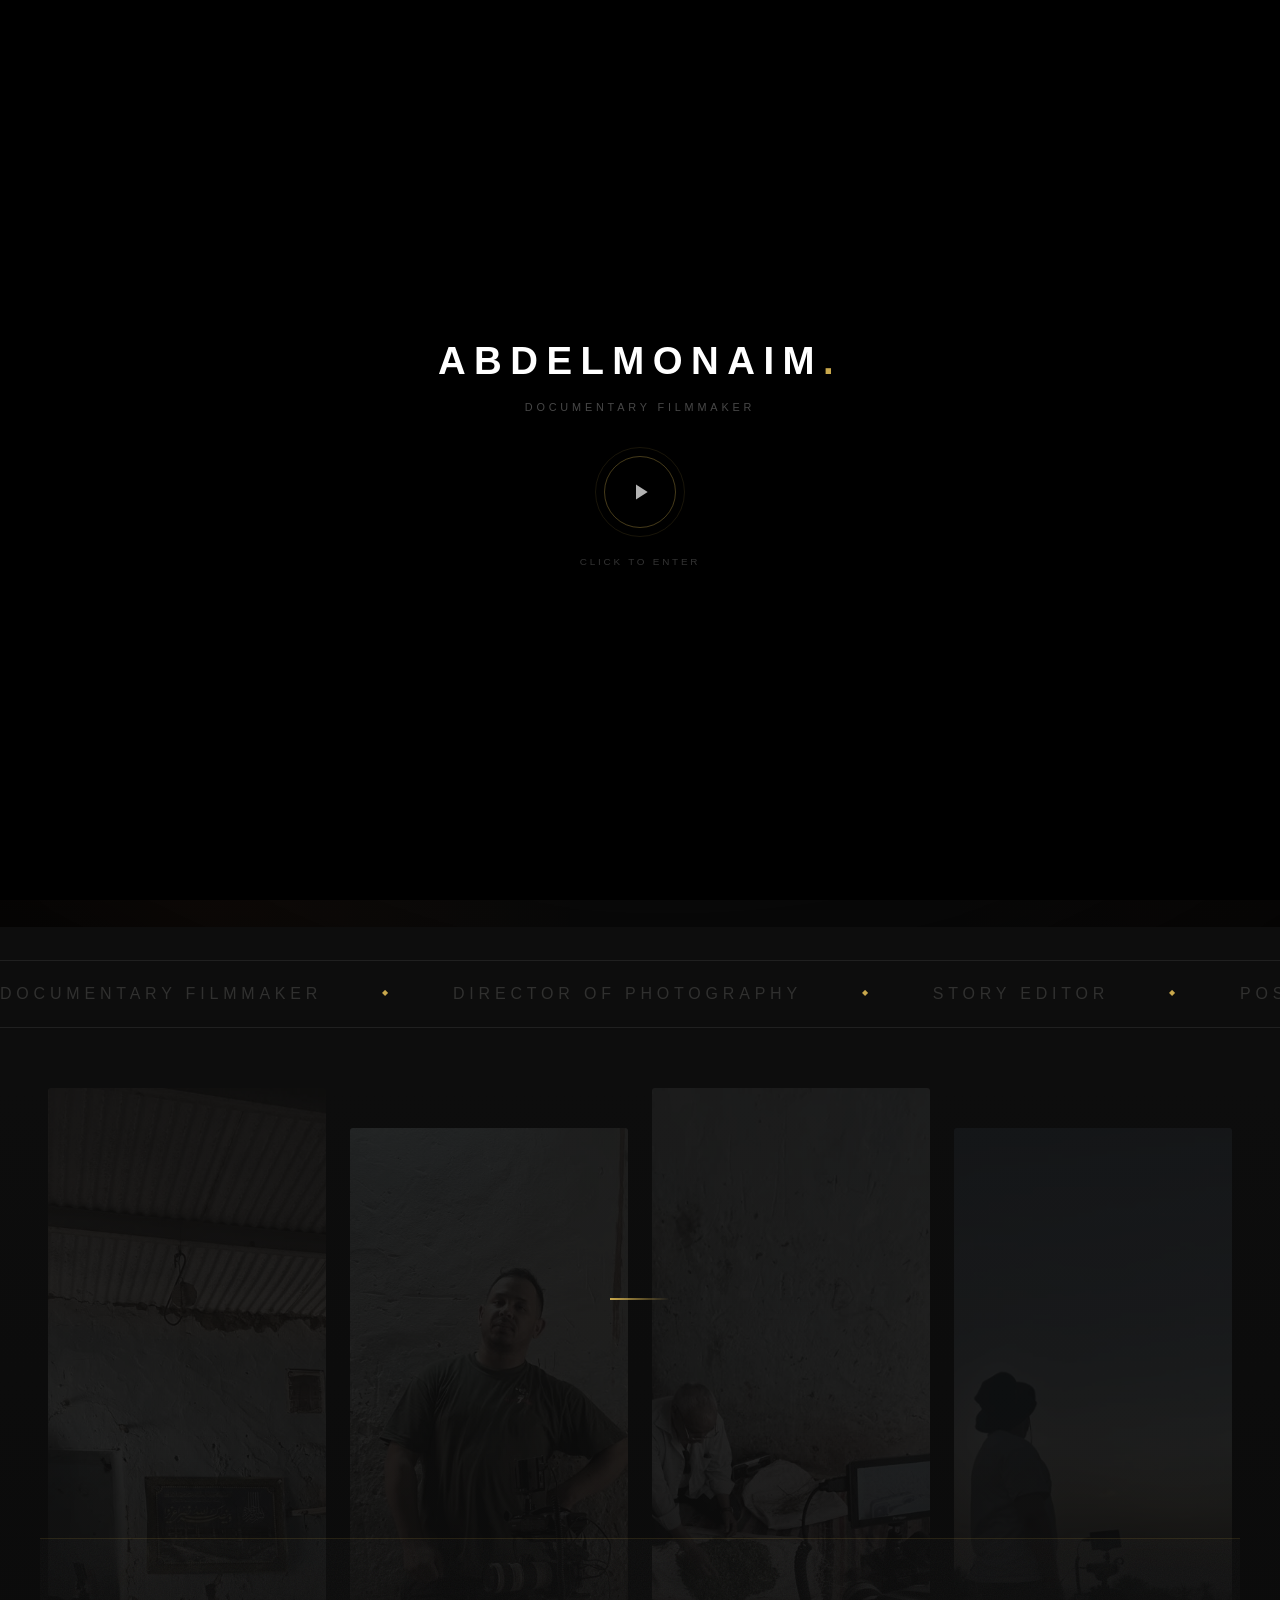
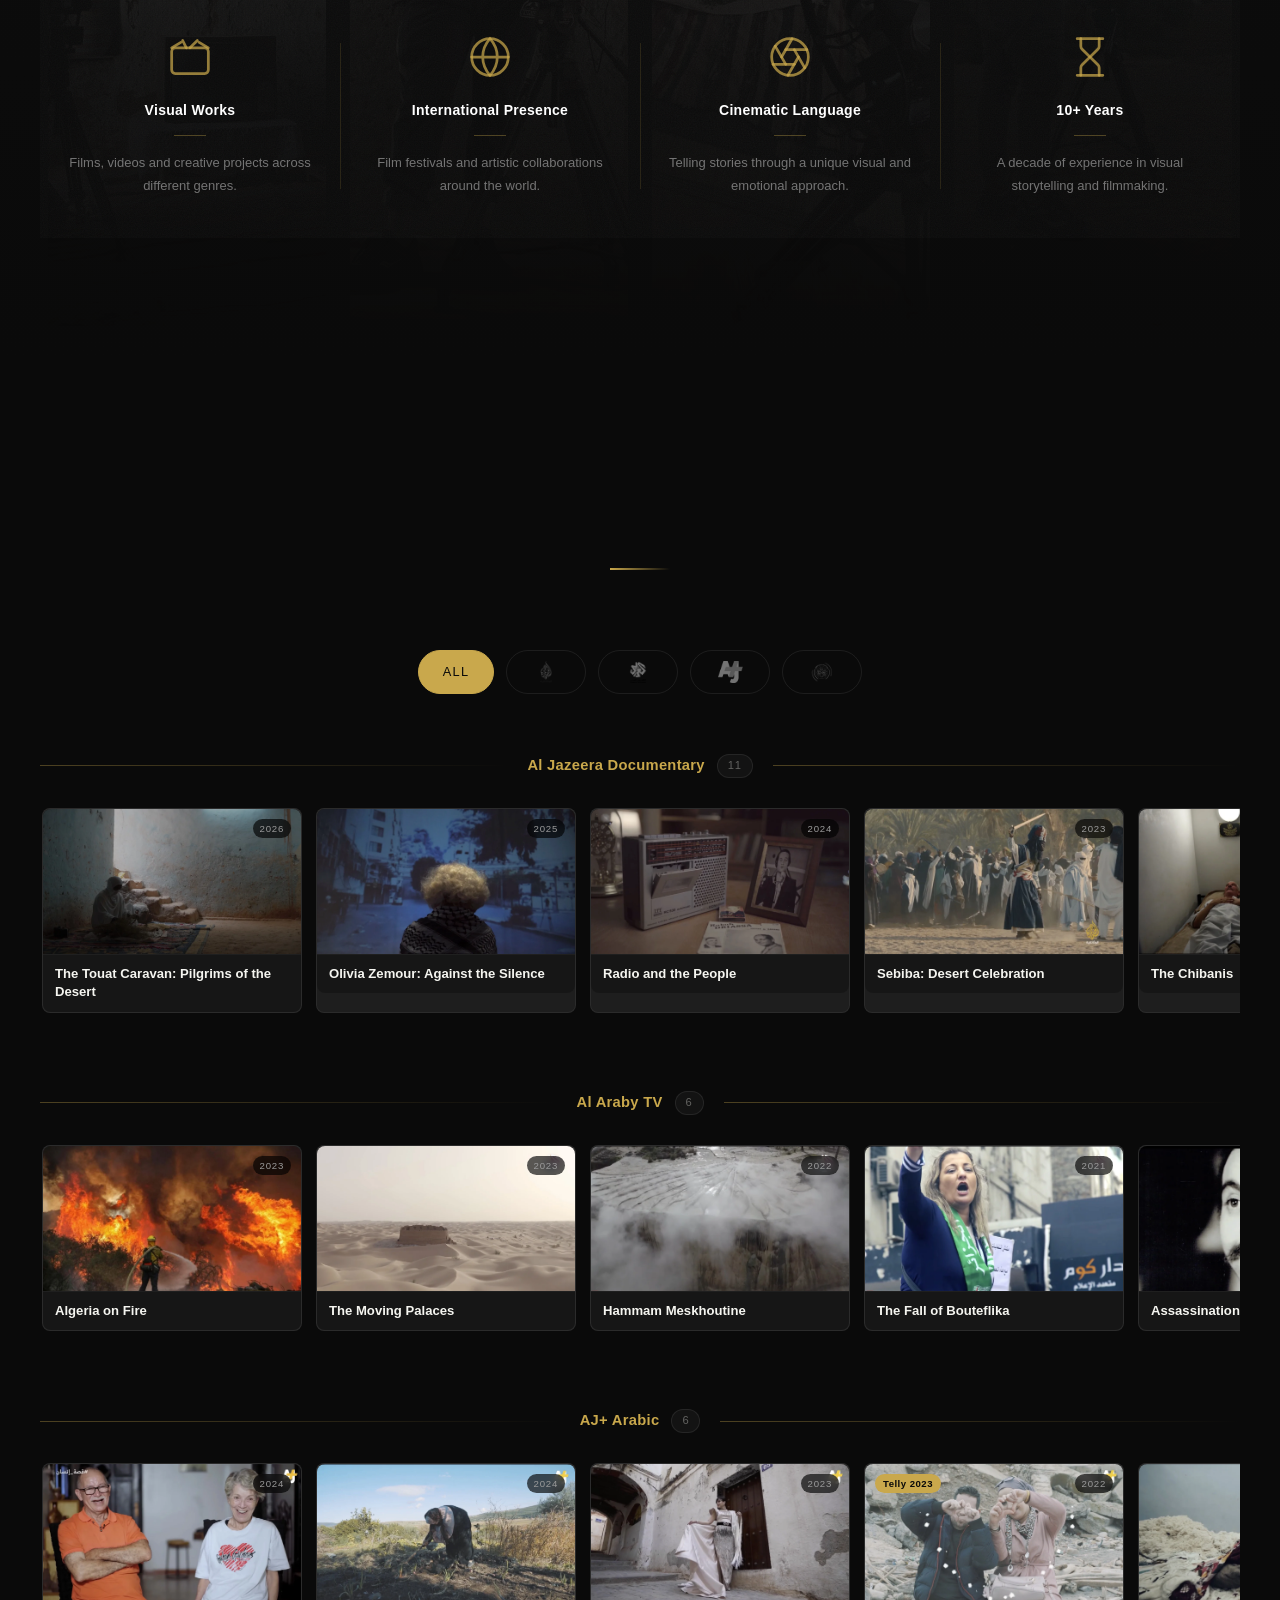
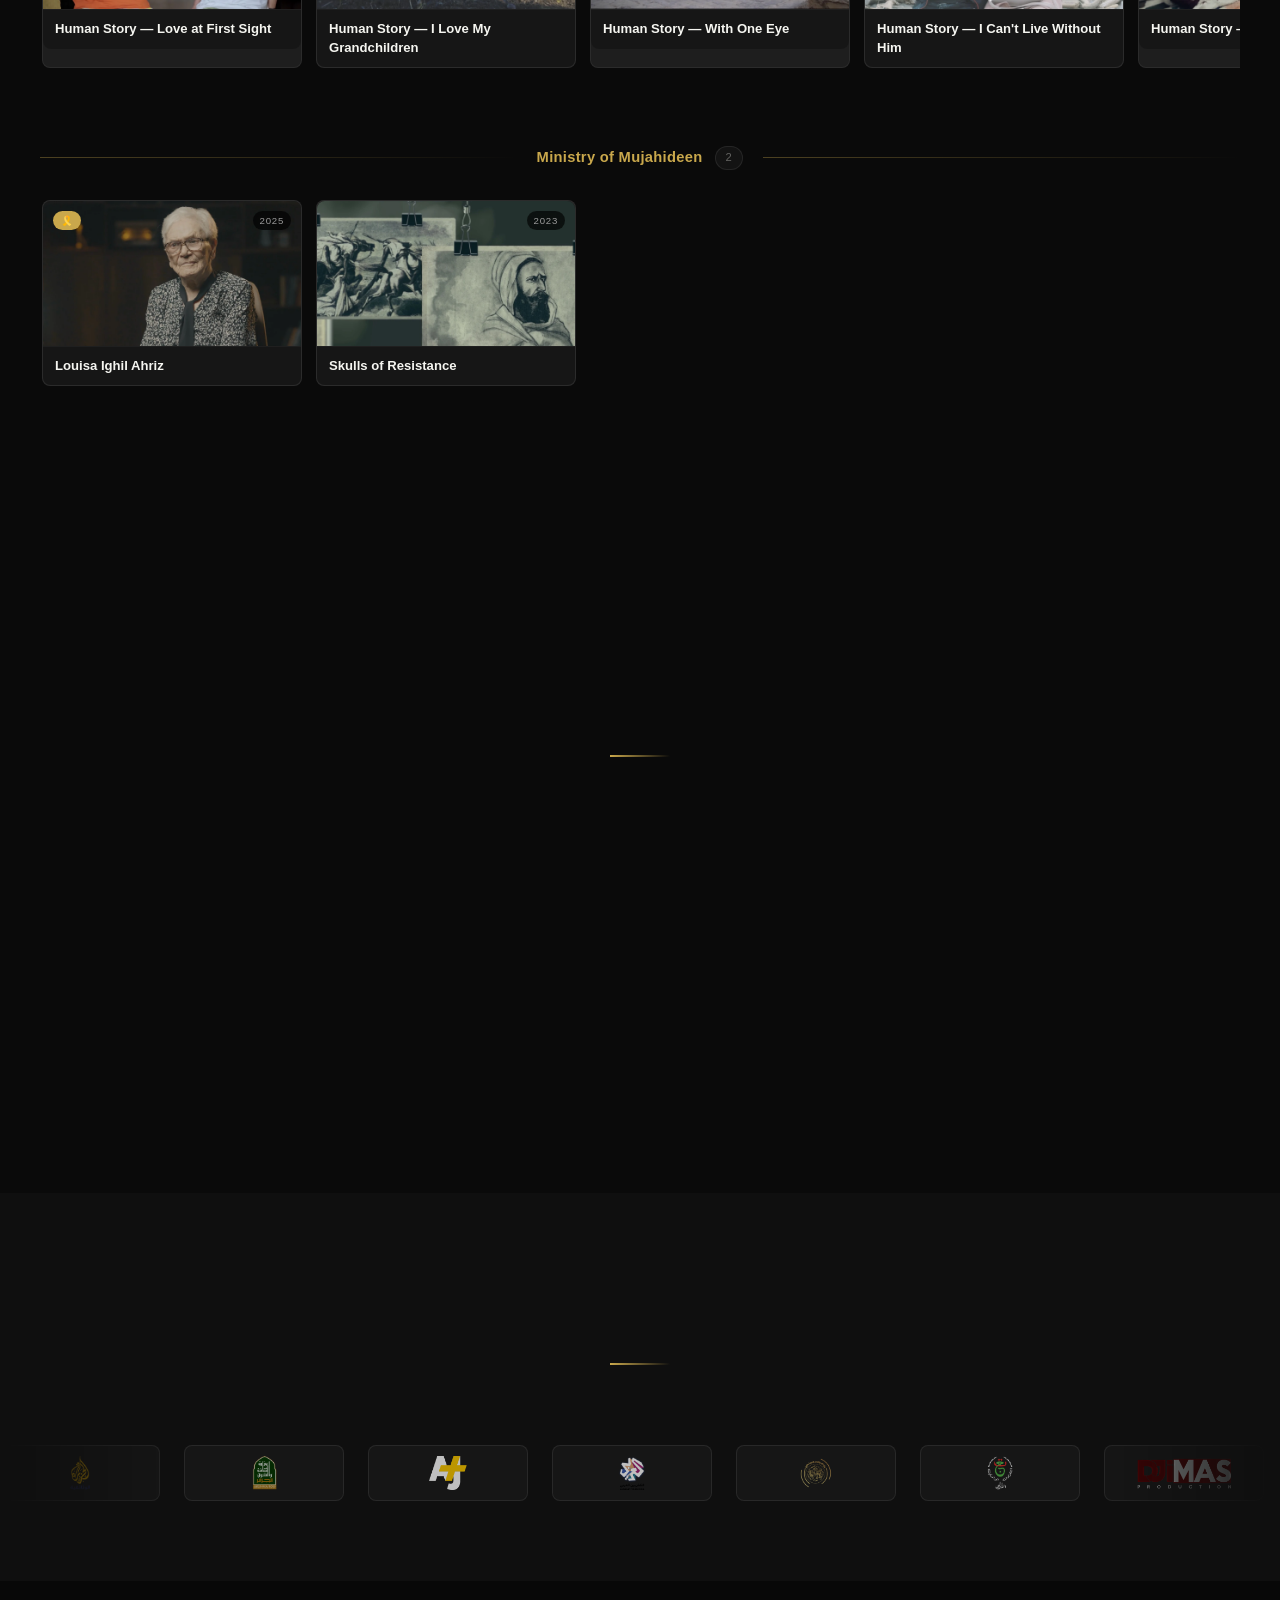
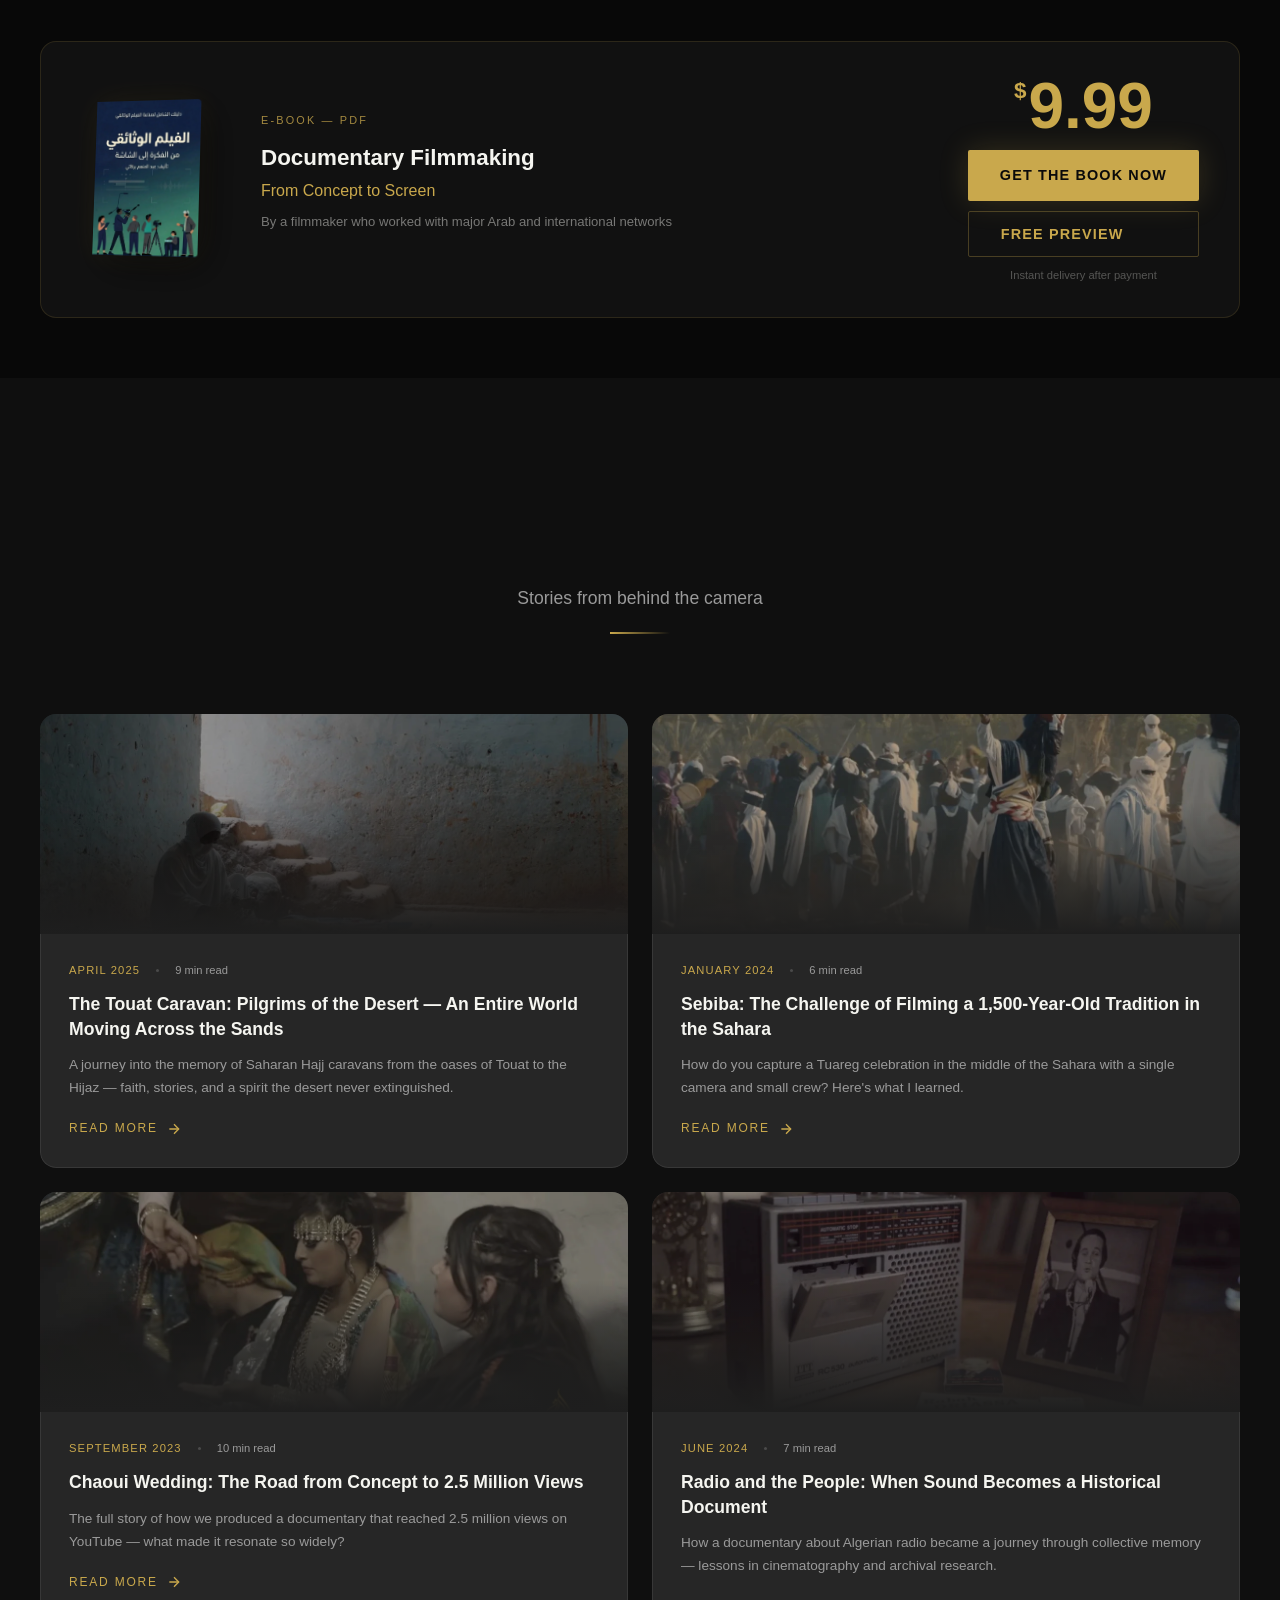
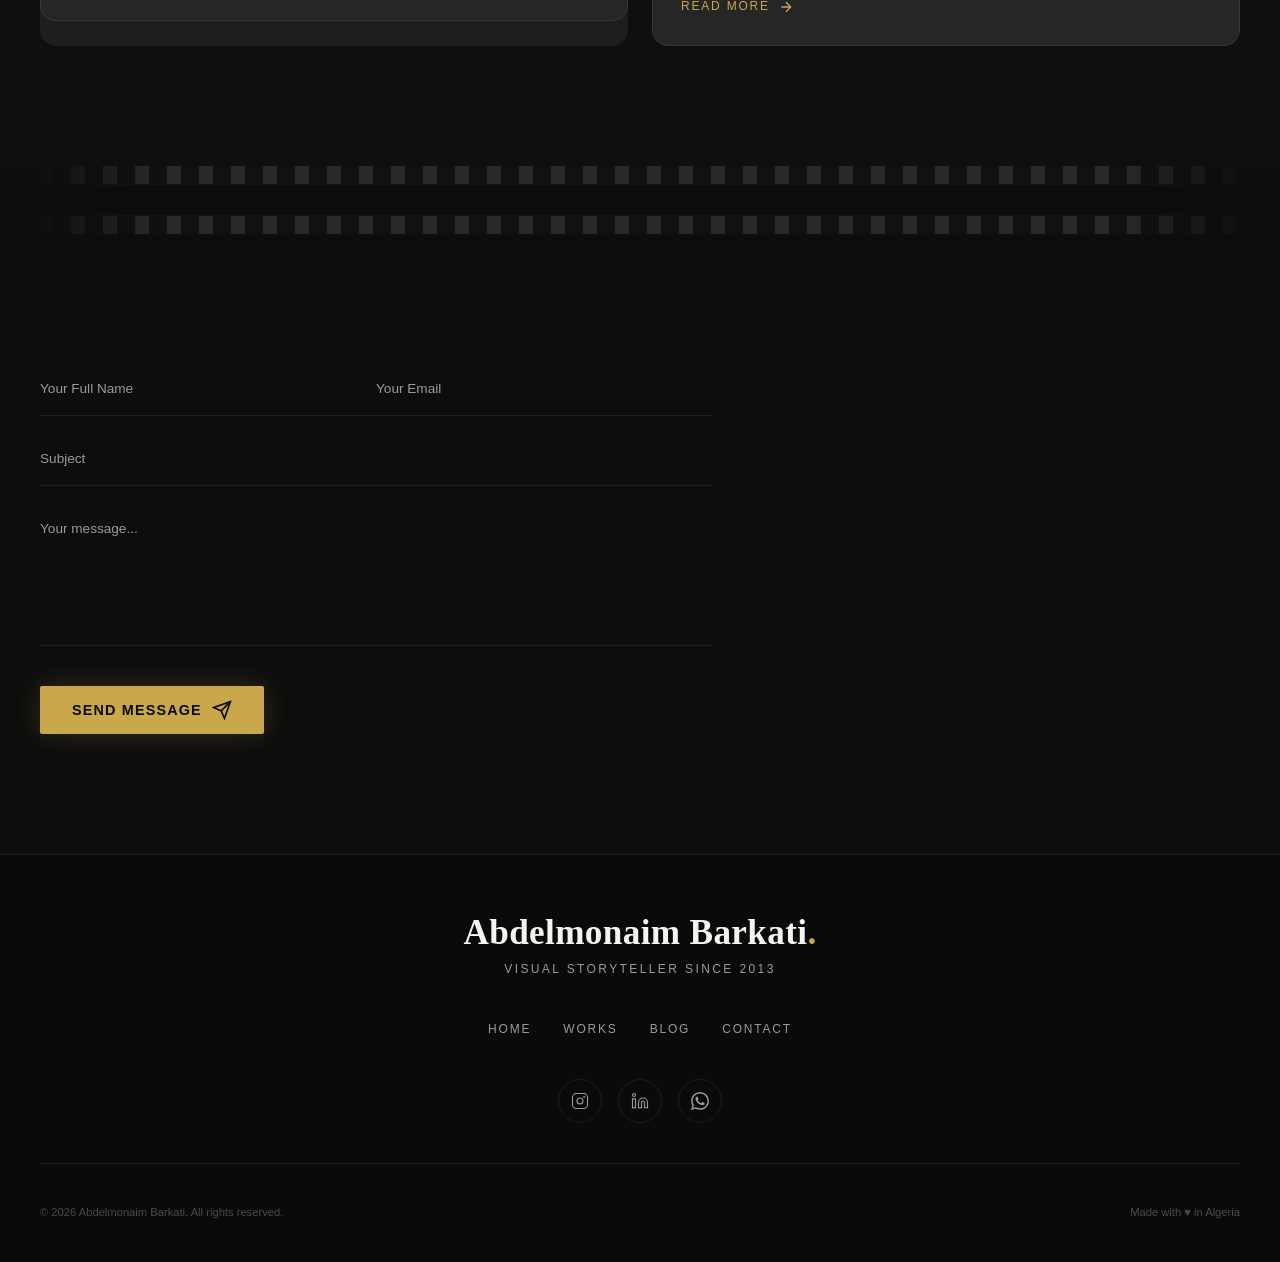
==== commit b5302050: "remove contact section title and hide contact info" ====
--- a/index.html
+++ b/index.html
@@ -886,11 +886,6 @@
     <div class="container">
       <span class="section-num" aria-hidden="true">05</span>
 
-      <div class="contact-top">
-        <h2 class="contact-title anim-fade-up" data-i18n="contact.section_title">تواصل معي</h2>
-        <p class="contact-subtitle" data-i18n="contact.subtitle">هل لديك مشروع وثائقي؟ لنتحدث.</p>
-      </div>
-
       <div class="contact-grid">
 
         <!-- Form side — appears first (left in LTR / right in RTL) -->
